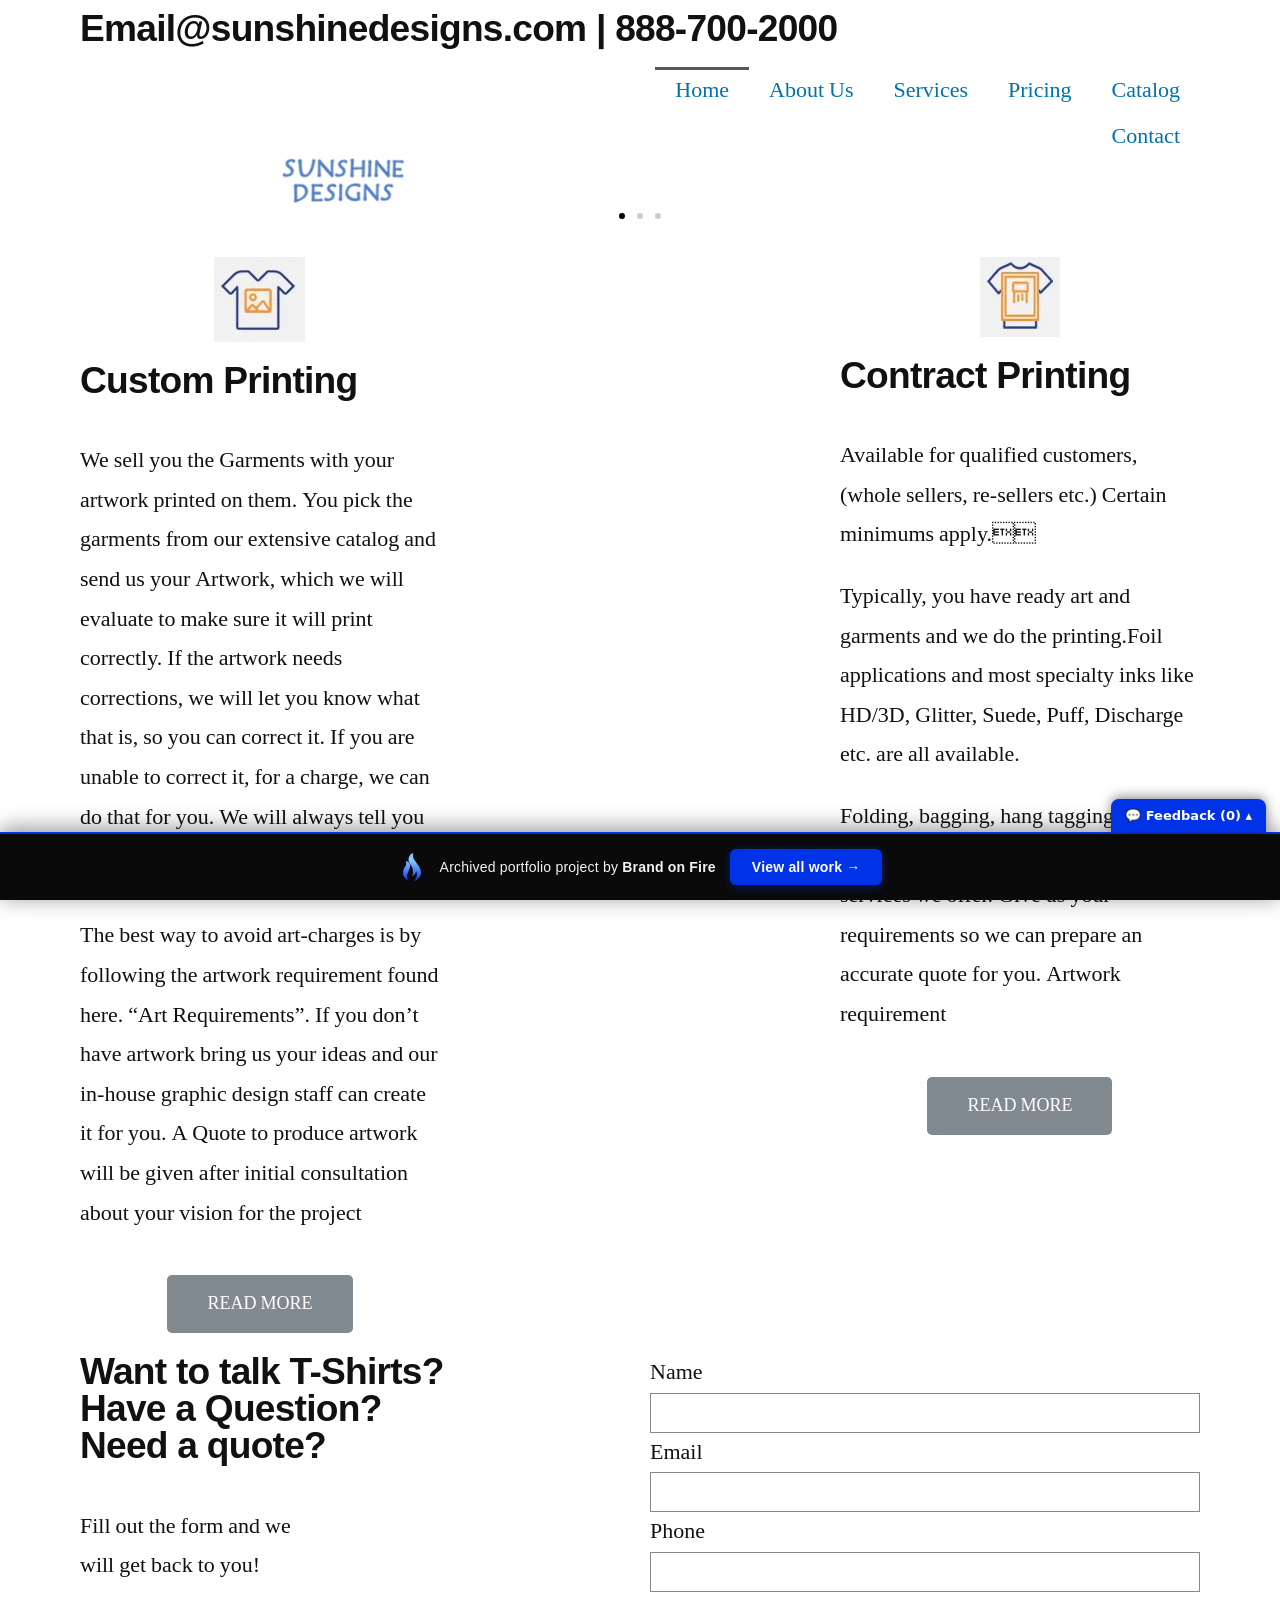
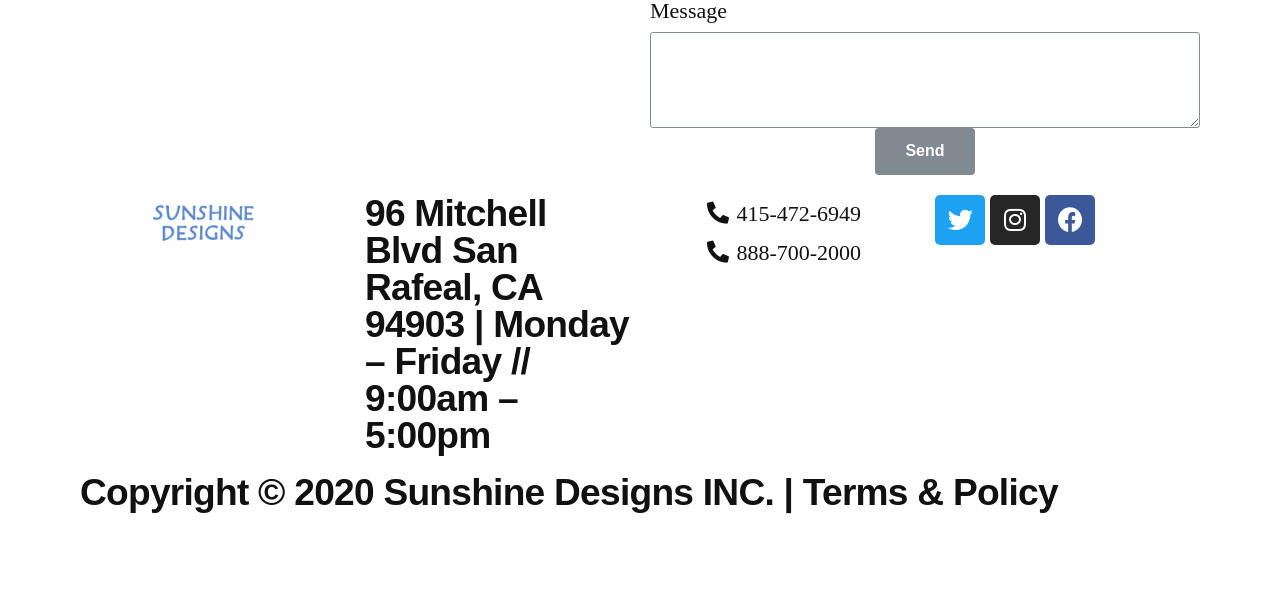
==== index.html @ 473ddc08 "Add feedback comment widget to portfolio bar" ====
<!doctype html><html lang="en-US" class=" no-applicationcache geolocation history postmessage websockets localstorage sessionstorage no-websqldatabase webworkers hashchange audio canvas canvastext video webgl cssgradients multiplebgs opacity rgba inlinesvg hsla supports svgclippaths smil no-touchevents fontface generatedcontent textshadow cssanimations backgroundsize borderimage borderradius boxshadow flexbox cssreflections csstransforms csstransforms3d csstransitions ua-headlesschrome ua-headlesschrome-149 ua-headlesschrome-149-0 ua-headlesschrome-149-0-7827 ua-headlesschrome-149-0-7827-55 ua-safari ua-safari-537 ua-safari-537-36 ua-desktop ua-desktop-macintosh ua-mac_os_x ua-mac_os_x-10 ua-mac_os_x-10-15 ua-mac_os_x-10-15-7 ua-webkit ua-webkit-537 ua-webkit-537-36 js" data-bofp="0"><head><meta name="robots" content="noindex, nofollow"><meta charset="UTF-8"><meta name="viewport" content="width=device-width, initial-scale=1.0, viewport-fit=cover"><title>Home - Sunshine Designs</title><meta name="robots" content="index, follow"><meta name="googlebot" content="index, follow, max-snippet:-1, max-image-preview:large, max-video-preview:-1"><meta name="bingbot" content="index, follow, max-snippet:-1, max-image-preview:large, max-video-preview:-1"><link rel="canonical" href="wp-content/uploads/elementor/css/post-26.css@ver=1593540192.html"><meta property="og:locale" content="en_US"><meta property="og:type" content="website"><meta property="og:title" content="Home - Sunshine Designs"><meta property="og:description" content="Custom &amp; Contract Apparel Screen PrintingCustom &amp; Contract Apparel Screen PrintingCustom &amp; Contract Apparel Screen Printing Custom Printing We sell you the Garments with your artwork printed on them. You pick the garments from our extensive catalog and send us your Artwork, which we will evaluate to make sure it will print correctly. If the […]"><meta property="og:url" content=""><meta property="og:site_name" content="Sunshine Designs"><meta property="article:modified_time" content="2020-04-07T15:59:01+00:00"><meta property="og:image" content="wp-content/uploads/service1.jpg"><meta name="twitter:card" content="summary_large_image"><link rel="alternate" type="application/rss+xml" title="Sunshine Designs » Feed" href="feed/"><link rel="alternate" type="application/rss+xml" title="Sunshine Designs » Comments Feed" href="comments/feed/"><link rel="https://api.w.org/" href="wp-json/"><link rel="EditURI" type="application/rsd+xml" title="RSD" href="xmlrpc.php?rsd"><link rel="wlwmanifest" type="application/wlwmanifest+xml" href="wp-includes/wlwmanifest.xml"><meta name="generator" content="WordPress 5.4.1"><link rel="shortlink" href="wp-content/uploads/elementor/css/post-26.css@ver=1593540192.html"><link rel="alternate" type="application/json+oembed" href="wp-json/oembed/1.0/embed?url=http%3A%2F%2Flocalhost%3A8662%2F"><link rel="alternate" type="text/xml+oembed" href="wp-json/oembed/1.0/embed?url=http%3A%2F%2Flocalhost%3A8662%2F&amp;format=xml"><link rel="icon" href="wp-content/uploads/cropped-org_fav-32x32.png" sizes="32x32"><link rel="icon" href="wp-content/uploads/cropped-org_fav-192x192.png" sizes="192x192"><link rel="apple-touch-icon" href="wp-content/uploads/cropped-org_fav-180x180.png"><meta name="msapplication-TileImage" content="wp-content/uploads/cropped-org_fav-270x270.png"><link rel="stylesheet" href="style.css"><style>[data-bofp="1"]{background-color:rgb(255, 255, 255)!important;color:rgb(17, 17, 17)!important}</style><meta name="robots" content="noindex, nofollow"></head><body class="home page-template page-template-elementor_header_footer page page-id-12 wp-custom-logo wp-embed-responsive singular image-filters-enabled fusion-image-hovers fusion-pagination-sizing fusion-button_size-large fusion-button_type-flat fusion-button_span-no avada-image-rollover-circle-yes avada-image-rollover-yes avada-image-rollover-direction-left elementor-default elementor-template-full-width elementor-kit-18 elementor-page elementor-page-12 do-animate" style="--viewportWidth: 1366;" data-elementor-device-mode="desktop" data-bofp="1"><div data-elementor-type="header" data-elementor-id="24" class="elementor elementor-24 elementor-location-header" data-elementor-settings="[]"><div class="elementor-inner"><div class="elementor-section-wrap"><section class="elementor-element elementor-element-59f573e elementor-section-height-min-height elementor-section-boxed elementor-section-height-default elementor-section-items-middle elementor-section elementor-top-section" data-id="59f573e" data-element_type="section" data-settings="{&quot;background_background&quot;:&quot;classic&quot;}"><div class="elementor-container elementor-column-gap-default"><div class="elementor-row"><div class="elementor-element elementor-element-4b455c7 elementor-column elementor-col-100 elementor-top-column" data-id="4b455c7" data-element_type="column"><div class="elementor-column-wrap  elementor-element-populated"><div class="elementor-widget-wrap"><div class="elementor-element elementor-element-fbdd70d elementor-widget elementor-widget-heading" data-id="fbdd70d" data-element_type="widget" data-widget_type="heading.default"><div class="elementor-widget-container"><h3 class="elementor-heading-title elementor-size-default fusion-responsive-typography-calculated" data-fontsize="37.125" style="--fontSize: 37.125; line-height: 1;" data-lineheight="37.125px">Email@sunshinedesigns.com   |   888-700-2000</h3>		</div></div></div></div></div></div></div></section><section class="elementor-element elementor-element-c00db27 elementor-section-height-min-height elementor-section-content-middle elementor-section-boxed elementor-section-height-default elementor-section-items-middle elementor-section elementor-top-section" data-id="c00db27" data-element_type="section" data-settings="{&quot;background_background&quot;:&quot;classic&quot;}"><div class="elementor-container elementor-column-gap-default"><div class="elementor-row"><div class="elementor-element elementor-element-21ce028 elementor-column elementor-col-50 elementor-top-column" data-id="21ce028" data-element_type="column"><div class="elementor-column-wrap  elementor-element-populated"><div class="elementor-widget-wrap"><div class="elementor-element elementor-element-56032a8 elementor-widget elementor-widget-theme-site-logo elementor-widget-image" data-id="56032a8" data-element_type="widget" data-widget_type="theme-site-logo.default"><div class="elementor-widget-container"><div class="elementor-image"><a href="wp-content/uploads/elementor/css/post-26.css@ver=1593540192.html"><img src="_a/09f74f1950f1.webp" title="cropped-SD_logo2-1.png" alt="cropped-SD_logo2-1.png" decoding="sync">								</a></div></div></div></div></div></div><div class="elementor-element elementor-element-87b88a0 elementor-column elementor-col-50 elementor-top-column" data-id="87b88a0" data-element_type="column"><div class="elementor-column-wrap  elementor-element-populated"><div class="elementor-widget-wrap"><div class="elementor-element elementor-element-8e13458 elementor-nav-menu__align-right elementor-nav-menu--indicator-chevron elementor-absolute elementor-nav-menu__text-align-center elementor-nav-menu--dropdown-tablet elementor-nav-menu--toggle elementor-nav-menu--burger elementor-widget elementor-widget-nav-menu" data-id="8e13458" data-element_type="widget" data-settings="{&quot;_position&quot;:&quot;absolute&quot;,&quot;layout&quot;:&quot;horizontal&quot;,&quot;toggle&quot;:&quot;burger&quot;}" data-widget_type="nav-menu.default"><div class="elementor-widget-container"><nav role="navigation" class="elementor-nav-menu--main elementor-nav-menu__container elementor-nav-menu--layout-horizontal e--pointer-overline e--animation-drop-in"><ul id="menu-1-8e13458" class="elementor-nav-menu" data-smartmenus-id="17823403823373865"><li class="menu-item menu-item-type-post_type menu-item-object-page menu-item-home current-menu-item page_item page-item-12 current_page_item menu-item-14"><a href="wp-content/uploads/elementor/css/post-26.css@ver=1593540192.html" aria-current="page" class="elementor-item elementor-item-active">Home</a></li><li class="menu-item menu-item-type-post_type menu-item-object-page menu-item-81"><a href="about/index.html" class="elementor-item">About Us</a></li><li class="menu-item menu-item-type-post_type menu-item-object-page menu-item-32"><a href="services/index.html" class="elementor-item">Services</a></li><li class="menu-item menu-item-type-post_type menu-item-object-page menu-item-31"><a href="pricing/index.html" class="elementor-item">Pricing</a></li><li class="menu-item menu-item-type-post_type menu-item-object-page menu-item-30"><a href="catalog/index.html" class="elementor-item">Catalog</a></li><li class="menu-item menu-item-type-post_type menu-item-object-page menu-item-29"><a href="contact/index.html" class="elementor-item">Contact</a></li></ul></nav><div class="elementor-menu-toggle" role="button" tabindex="0" aria-label="Menu Toggle" aria-expanded="false"><i class="eicon-menu-bar" aria-hidden="true"></i><span class="elementor-screen-only">Menu</span></div><nav class="elementor-nav-menu--dropdown elementor-nav-menu__container" role="navigation" aria-hidden="true"><ul id="menu-2-8e13458" class="elementor-nav-menu" data-smartmenus-id="17823403823389653"><li class="menu-item menu-item-type-post_type menu-item-object-page menu-item-home current-menu-item page_item page-item-12 current_page_item menu-item-14"><a href="wp-content/uploads/elementor/css/post-26.css@ver=1593540192.html" aria-current="page" class="elementor-item elementor-item-active">Home</a></li><li class="menu-item menu-item-type-post_type menu-item-object-page menu-item-81"><a href="about/index.html" class="elementor-item">About Us</a></li><li class="menu-item menu-item-type-post_type menu-item-object-page menu-item-32"><a href="services/index.html" class="elementor-item">Services</a></li><li class="menu-item menu-item-type-post_type menu-item-object-page menu-item-31"><a href="pricing/index.html" class="elementor-item">Pricing</a></li><li class="menu-item menu-item-type-post_type menu-item-object-page menu-item-30"><a href="catalog/index.html" class="elementor-item">Catalog</a></li><li class="menu-item menu-item-type-post_type menu-item-object-page menu-item-29"><a href="contact/index.html" class="elementor-item">Contact</a></li></ul></nav></div></div></div></div></div></div></div></section></div></div></div><div data-elementor-type="wp-page" data-elementor-id="12" class="elementor elementor-12" data-elementor-settings="[]"><div class="elementor-inner"><div class="elementor-section-wrap"><section class="elementor-element elementor-element-c19a694 elementor-section-full_width elementor-section-height-default elementor-section-height-default elementor-section elementor-top-section" data-id="c19a694" data-element_type="section"><div class="elementor-container elementor-column-gap-default"><div class="elementor-row"><div class="elementor-element elementor-element-676f694 elementor-column elementor-col-100 elementor-top-column" data-id="676f694" data-element_type="column"><div class="elementor-column-wrap  elementor-element-populated"><div class="elementor-widget-wrap"><div class="elementor-element elementor-element-26dded0 elementor--h-position-center elementor--v-position-middle elementor-pagination-position-inside elementor-widget elementor-widget-slides" data-id="26dded0" data-element_type="widget" data-settings="{&quot;navigation&quot;:&quot;dots&quot;,&quot;autoplay&quot;:&quot;yes&quot;,&quot;pause_on_hover&quot;:&quot;yes&quot;,&quot;pause_on_interaction&quot;:&quot;yes&quot;,&quot;autoplay_speed&quot;:5000,&quot;infinite&quot;:&quot;yes&quot;,&quot;transition&quot;:&quot;slide&quot;,&quot;transition_speed&quot;:500}" data-widget_type="slides.default"><div class="elementor-widget-container"><div class="elementor-swiper"><div class="elementor-slides-wrapper elementor-main-swiper swiper-container swiper-container-initialized swiper-container-horizontal" dir="ltr" data-animation="fadeInUp" style="cursor: grab;"><div class="swiper-wrapper elementor-slides" style="transition-duration: 0ms; transform: translate3d(-4038px, 0px, 0px);"><div class="elementor-repeater-item-b5f9ce2 swiper-slide swiper-slide-duplicate swiper-slide-duplicate-active" data-swiper-slide-index="0" style="width: 1346px;"><div class="swiper-slide-bg"></div><div class="swiper-slide-inner"><div class="swiper-slide-contents"><div class="elementor-slide-heading">Custom &amp; Contract </div><div class="elementor-slide-description">Apparel Screen Printing</div></div></div></div><div class="elementor-repeater-item-d858ef0 swiper-slide swiper-slide-duplicate swiper-slide-duplicate-next" data-swiper-slide-index="1" style="width: 1346px;"><div class="swiper-slide-bg"></div><div class="elementor-background-overlay"></div><div class="swiper-slide-inner"><div class="swiper-slide-contents"><div class="elementor-slide-heading">Custom &amp; Contract </div><div class="elementor-slide-description">Apparel Screen Printing</div></div></div></div><div class="elementor-repeater-item-7fb20a7 swiper-slide swiper-slide-duplicate swiper-slide-prev" data-swiper-slide-index="2" style="width: 1346px;"><div class="swiper-slide-bg"></div><div class="elementor-background-overlay"></div><div class="swiper-slide-inner"><div class="swiper-slide-contents"><div class="elementor-slide-heading">Custom &amp; Contract </div><div class="elementor-slide-description">Apparel Screen Printing</div></div></div></div><div class="elementor-repeater-item-b5f9ce2 swiper-slide swiper-slide-active" data-swiper-slide-index="0" style="width: 1346px;"><div class="swiper-slide-bg elementor-ken-burns--active"></div><div class="swiper-slide-inner"><div class="swiper-slide-contents"><div class="elementor-slide-heading">Custom &amp; Contract </div><div class="elementor-slide-description">Apparel Screen Printing</div></div></div></div><div class="elementor-repeater-item-d858ef0 swiper-slide swiper-slide-next" data-swiper-slide-index="1" style="width: 1346px;"><div class="swiper-slide-bg"></div><div class="elementor-background-overlay"></div><div class="swiper-slide-inner"><div class="swiper-slide-contents"><div class="elementor-slide-heading">Custom &amp; Contract </div><div class="elementor-slide-description">Apparel Screen Printing</div></div></div></div><div class="elementor-repeater-item-7fb20a7 swiper-slide swiper-slide-duplicate-prev" data-swiper-slide-index="2" style="width: 1346px;"><div class="swiper-slide-bg"></div><div class="elementor-background-overlay"></div><div class="swiper-slide-inner"><div class="swiper-slide-contents"><div class="elementor-slide-heading">Custom &amp; Contract </div><div class="elementor-slide-description">Apparel Screen Printing</div></div></div></div>				<div class="elementor-repeater-item-b5f9ce2 swiper-slide swiper-slide-duplicate swiper-slide-duplicate-active" data-swiper-slide-index="0" style="width: 1346px;"><div class="swiper-slide-bg"></div><div class="swiper-slide-inner"><div class="swiper-slide-contents"><div class="elementor-slide-heading">Custom &amp; Contract </div><div class="elementor-slide-description">Apparel Screen Printing</div></div></div></div><div class="elementor-repeater-item-d858ef0 swiper-slide swiper-slide-duplicate swiper-slide-duplicate-next" data-swiper-slide-index="1" style="width: 1346px;"><div class="swiper-slide-bg"></div><div class="elementor-background-overlay"></div><div class="swiper-slide-inner"><div class="swiper-slide-contents"><div class="elementor-slide-heading">Custom &amp; Contract </div><div class="elementor-slide-description">Apparel Screen Printing</div></div></div></div><div class="elementor-repeater-item-7fb20a7 swiper-slide swiper-slide-duplicate" data-swiper-slide-index="2" style="width: 1346px;"><div class="swiper-slide-bg"></div><div class="elementor-background-overlay"></div><div class="swiper-slide-inner"><div class="swiper-slide-contents"><div class="elementor-slide-heading">Custom &amp; Contract </div><div class="elementor-slide-description">Apparel Screen Printing</div></div></div></div></div><div class="swiper-pagination swiper-pagination-clickable swiper-pagination-bullets"><span class="swiper-pagination-bullet swiper-pagination-bullet-active" tabindex="0" role="button" aria-label="Go to slide 1"></span><span class="swiper-pagination-bullet" tabindex="0" role="button" aria-label="Go to slide 2"></span><span class="swiper-pagination-bullet" tabindex="0" role="button" aria-label="Go to slide 3"></span></div><span class="swiper-notification" aria-live="assertive" aria-atomic="true"></span></div></div></div></div></div></div></div></div></div></section><section class="elementor-element elementor-element-c041ae3 elementor-section-boxed elementor-section-height-default elementor-section-height-default elementor-section elementor-top-section" data-id="c041ae3" data-element_type="section" data-settings="{&quot;background_background&quot;:&quot;classic&quot;}"><div class="elementor-container elementor-column-gap-default"><div class="elementor-row"><div class="elementor-element elementor-element-22b39a2 elementor-column elementor-col-33 elementor-top-column animated fadeInLeft" data-id="22b39a2" data-element_type="column" data-settings="{&quot;animation&quot;:&quot;fadeInLeft&quot;}"><div class="elementor-column-wrap  elementor-element-populated"><div class="elementor-widget-wrap"><div class="elementor-element elementor-element-fafcb4a elementor-widget elementor-widget-image" data-id="fafcb4a" data-element_type="widget" data-widget_type="image.default"><div class="elementor-widget-container"><div class="elementor-image"><img width="91" height="85" src="_a/02fb070bd334.webp" class="attachment-large size-large" alt="" decoding="sync">											</div></div></div><div class="elementor-element elementor-element-b059709 elementor-widget elementor-widget-heading" data-id="b059709" data-element_type="widget" data-widget_type="heading.default"><div class="elementor-widget-container"><h3 class="elementor-heading-title elementor-size-default fusion-responsive-typography-calculated" data-fontsize="37.125" style="--fontSize: 37.125; line-height: 1;" data-lineheight="37.125px">Custom Printing</h3>		</div></div><div class="elementor-element elementor-element-924adda elementor-widget elementor-widget-text-editor" data-id="924adda" data-element_type="widget" data-widget_type="text-editor.default"><div class="elementor-widget-container"><div class="elementor-text-editor elementor-clearfix"><p>We sell you the Garments with your artwork printed on them. You pick the garments from our extensive catalog and send us your Artwork, which we will evaluate to make sure it will print correctly. If the artwork needs corrections, we will let you know what that is, so you can correct it. If you are unable to correct it, for a charge, we can do that for you. We will always tell you beforehand what that cost would be. <br><br>The best way to avoid art-charges is by following the artwork requirement found here. “Art Requirements”. If you don’t have artwork bring us your ideas and our in-house graphic design staff can create it for you. A Quote to produce artwork will be given after initial consultation about your vision for the project</p></div></div></div><div class="elementor-element elementor-element-92b6eb9 elementor-align-center elementor-widget elementor-widget-button" data-id="92b6eb9" data-element_type="widget" data-widget_type="button.default"><div class="elementor-widget-container"><div class="elementor-button-wrapper"><a href="https://dev.sunshinedesigns.com/services/" class="elementor-button-link elementor-button elementor-size-lg" role="button"><span class="elementor-button-content-wrapper"><span class="elementor-button-text">READ MORE</span></span></a></div></div></div></div></div></div><div class="elementor-element elementor-element-ea00de1 elementor-hidden-phone elementor-column elementor-col-33 elementor-top-column" data-id="ea00de1" data-element_type="column" data-settings="{&quot;background_background&quot;:&quot;classic&quot;}"><div class="elementor-column-wrap"><div class="elementor-widget-wrap"></div></div></div><div class="elementor-element elementor-element-c8e95b3 elementor-column elementor-col-33 elementor-top-column animated fadeInRight" data-id="c8e95b3" data-element_type="column" data-settings="{&quot;animation&quot;:&quot;fadeInRight&quot;}"><div class="elementor-column-wrap  elementor-element-populated"><div class="elementor-widget-wrap"><div class="elementor-element elementor-element-7b71671 elementor-widget elementor-widget-image" data-id="7b71671" data-element_type="widget" data-widget_type="image.default"><div class="elementor-widget-container"><div class="elementor-image"><img width="80" height="80" src="_a/6a00e30ea501.webp" class="attachment-large size-large" alt="" decoding="sync">											</div></div></div><div class="elementor-element elementor-element-d78dcec elementor-widget elementor-widget-heading" data-id="d78dcec" data-element_type="widget" data-widget_type="heading.default"><div class="elementor-widget-container"><h3 class="elementor-heading-title elementor-size-default fusion-responsive-typography-calculated" data-fontsize="37.125" style="--fontSize: 37.125; line-height: 1;" data-lineheight="37.125px">Contract Printing</h3>		</div></div><div class="elementor-element elementor-element-c3aebad elementor-widget elementor-widget-text-editor" data-id="c3aebad" data-element_type="widget" data-widget_type="text-editor.default"><div class="elementor-widget-container"><div class="elementor-text-editor elementor-clearfix"><p>Available for qualified customers, (whole sellers, re-sellers etc.) Certain minimums apply.</p><p>Typically, you have ready art and garments and we do the printing.Foil applications and most specialty inks like HD/3D, Glitter, Suede, Puff, Discharge etc. are all available.&nbsp;</p><p>Folding, bagging, hang tagging and size stickers and blind shipping are all services we offer. Give us your requirements so we can prepare an accurate quote for you. Artwork requirement</p></div></div></div><div class="elementor-element elementor-element-653a0ae elementor-align-center elementor-widget elementor-widget-button" data-id="653a0ae" data-element_type="widget" data-widget_type="button.default"><div class="elementor-widget-container"><div class="elementor-button-wrapper"><a href="https://dev.sunshinedesigns.com/services/" class="elementor-button-link elementor-button elementor-size-lg" role="button"><span class="elementor-button-content-wrapper"><span class="elementor-button-text">READ MORE</span></span></a></div></div></div></div></div></div></div></div></section><section class="elementor-element elementor-element-0e0bd10 elementor-section-height-min-height elementor-section-boxed elementor-section-height-default elementor-section-items-middle elementor-section elementor-top-section" data-id="0e0bd10" data-element_type="section" data-settings="{&quot;background_background&quot;:&quot;classic&quot;}"><div class="elementor-container elementor-column-gap-default"><div class="elementor-row"><div class="elementor-element elementor-element-eb7624e elementor-column elementor-col-50 elementor-top-column animated fadeInLeft" data-id="eb7624e" data-element_type="column" data-settings="{&quot;animation&quot;:&quot;fadeInLeft&quot;}"><div class="elementor-column-wrap  elementor-element-populated"><div class="elementor-widget-wrap"><div class="elementor-element elementor-element-0d58641 elementor-widget elementor-widget-heading" data-id="0d58641" data-element_type="widget" data-widget_type="heading.default"><div class="elementor-widget-container"><h3 class="elementor-heading-title elementor-size-default fusion-responsive-typography-calculated" data-fontsize="37.125" style="--fontSize: 37.125; line-height: 1;" data-lineheight="37.125px">Want to talk T-Shirts? <br>
Have a Question? <br>
Need a quote?</h3>		</div></div><div class="elementor-element elementor-element-13eddb6 elementor-widget elementor-widget-text-editor" data-id="13eddb6" data-element_type="widget" data-widget_type="text-editor.default"><div class="elementor-widget-container"><div class="elementor-text-editor elementor-clearfix"><p>Fill out the form and we <br>will get back to you!</p></div></div></div></div></div></div><div class="elementor-element elementor-element-df34b07 elementor-column elementor-col-50 elementor-top-column animated fadeInRight" data-id="df34b07" data-element_type="column" data-settings="{&quot;animation&quot;:&quot;fadeInRight&quot;}"><div class="elementor-column-wrap  elementor-element-populated"><div class="elementor-widget-wrap"><div class="elementor-element elementor-element-0f9b2e1 elementor-button-align-center elementor-widget elementor-widget-form" data-id="0f9b2e1" data-element_type="widget" data-widget_type="form.default"><div class="elementor-widget-container"><form class="elementor-form" method="post" name="New Form"><input type="hidden" name="post_id" value="12"><input type="hidden" name="form_id" value="0f9b2e1"><input type="hidden" name="queried_id" value="12"><div class="elementor-form-fields-wrapper elementor-labels-above"><div class="elementor-field-type-text elementor-field-group elementor-column elementor-field-group-name elementor-col-100"><label for="form-field-name" class="elementor-field-label">Name</label><input size="1" type="text" name="form_fields[name]" id="form-field-name" class="elementor-field elementor-size-sm  elementor-field-textual">				</div><div class="elementor-field-type-email elementor-field-group elementor-column elementor-field-group-email elementor-col-100 elementor-field-required"><label for="form-field-email" class="elementor-field-label">Email</label><input size="1" type="email" name="form_fields[email]" id="form-field-email" class="elementor-field elementor-size-sm  elementor-field-textual" required="required" aria-required="true">				</div><div class="elementor-field-type-text elementor-field-group elementor-column elementor-field-group-field_e4ae454 elementor-col-100"><label for="form-field-field_e4ae454" class="elementor-field-label">Phone</label><input size="1" type="text" name="form_fields[field_e4ae454]" id="form-field-field_e4ae454" class="elementor-field elementor-size-sm  elementor-field-textual">				</div><div class="elementor-field-type-textarea elementor-field-group elementor-column elementor-field-group-message elementor-col-100"><label for="form-field-message" class="elementor-field-label">Message</label><textarea class="elementor-field-textual elementor-field  elementor-size-sm" name="form_fields[message]" id="form-field-message" rows="4"></textarea>				</div><div class="elementor-field-group elementor-column elementor-field-type-submit elementor-col-100"><button type="submit" class="elementor-button elementor-size-md"><span><span class=" elementor-button-icon"></span><span class="elementor-button-text">Send</span></span></button></div></div></form></div></div></div></div></div></div></div></section></div></div></div><div data-elementor-type="footer" data-elementor-id="36" class="elementor elementor-36 elementor-location-footer" data-elementor-settings="[]"><div class="elementor-inner"><div class="elementor-section-wrap"><section class="elementor-element elementor-element-daa2dcc elementor-section-height-min-height elementor-section-boxed elementor-section-height-default elementor-section-items-middle elementor-section elementor-top-section" data-id="daa2dcc" data-element_type="section" data-settings="{&quot;background_background&quot;:&quot;classic&quot;}"><div class="elementor-container elementor-column-gap-default"><div class="elementor-row"><div class="elementor-element elementor-element-ca3bfe2 elementor-column elementor-col-25 elementor-top-column" data-id="ca3bfe2" data-element_type="column"><div class="elementor-column-wrap  elementor-element-populated"><div class="elementor-widget-wrap"><div class="elementor-element elementor-element-12f909b elementor-widget elementor-widget-image" data-id="12f909b" data-element_type="widget" data-widget_type="image.default"><div class="elementor-widget-container"><div class="elementor-image"><img src="_a/b03e1d89f3d5.webp" title="SD_logo_footer" alt="SD_logo_footer" decoding="sync">											</div></div></div></div></div></div><div class="elementor-element elementor-element-5f35d49 elementor-column elementor-col-25 elementor-top-column" data-id="5f35d49" data-element_type="column"><div class="elementor-column-wrap  elementor-element-populated"><div class="elementor-widget-wrap"><div class="elementor-element elementor-element-3cebe86 elementor-widget elementor-widget-heading" data-id="3cebe86" data-element_type="widget" data-widget_type="heading.default"><div class="elementor-widget-container"><h3 class="elementor-heading-title elementor-size-default fusion-responsive-typography-calculated" data-fontsize="37.125" style="--fontSize: 37.125; line-height: 1;" data-lineheight="37.125px">96 Mitchell Blvd San Rafeal, CA 94903   |  Monday – Friday  //  9:00am – 5:00pm</h3>		</div></div></div></div></div><div class="elementor-element elementor-element-c64d8dd elementor-column elementor-col-25 elementor-top-column" data-id="c64d8dd" data-element_type="column"><div class="elementor-column-wrap  elementor-element-populated"><div class="elementor-widget-wrap"><div class="elementor-element elementor-element-3a5af37 elementor-icon-list--layout-inline elementor-align-center elementor-widget elementor-widget-icon-list" data-id="3a5af37" data-element_type="widget" data-widget_type="icon-list.default"><div class="elementor-widget-container"><ul class="elementor-icon-list-items elementor-inline-items"><li class="elementor-icon-list-item"><span class="elementor-icon-list-icon"><i aria-hidden="true" class="fas fa-phone-alt"></i>						</span><span class="elementor-icon-list-text">415-472-6949</span></li><li class="elementor-icon-list-item"><span class="elementor-icon-list-icon"><i aria-hidden="true" class="fas fa-phone-alt"></i>						</span><span class="elementor-icon-list-text">888-700-2000</span></li></ul></div></div></div></div></div><div class="elementor-element elementor-element-03d8955 elementor-column elementor-col-25 elementor-top-column" data-id="03d8955" data-element_type="column"><div class="elementor-column-wrap  elementor-element-populated"><div class="elementor-widget-wrap"><div class="elementor-element elementor-element-e9ce027 elementor-shape-rounded elementor-widget elementor-widget-social-icons" data-id="e9ce027" data-element_type="widget" data-widget_type="social-icons.default"><div class="elementor-widget-container"><div class="elementor-social-icons-wrapper"><a class="elementor-icon elementor-social-icon elementor-social-icon-twitter elementor-repeater-item-9a53722" target="_blank"><span class="elementor-screen-only">Twitter</span><i class="fab fa-twitter"></i>				</a><a class="elementor-icon elementor-social-icon elementor-social-icon-instagram elementor-repeater-item-85e06f2" target="_blank"><span class="elementor-screen-only">Instagram</span><i class="fab fa-instagram"></i>				</a><a class="elementor-icon elementor-social-icon elementor-social-icon-facebook elementor-repeater-item-63b6413" target="_blank"><span class="elementor-screen-only">Facebook</span><i class="fab fa-facebook"></i>				</a></div></div></div></div></div></div></div></div></section><section class="elementor-element elementor-element-2b9f34e elementor-section-height-min-height elementor-section-boxed elementor-section-height-default elementor-section-items-middle elementor-section elementor-top-section" data-id="2b9f34e" data-element_type="section" data-settings="{&quot;background_background&quot;:&quot;classic&quot;}"><div class="elementor-container elementor-column-gap-default"><div class="elementor-row"><div class="elementor-element elementor-element-8be36ef elementor-column elementor-col-100 elementor-top-column" data-id="8be36ef" data-element_type="column"><div class="elementor-column-wrap  elementor-element-populated"><div class="elementor-widget-wrap"><div class="elementor-element elementor-element-31b30e0 elementor-widget elementor-widget-heading" data-id="31b30e0" data-element_type="widget" data-widget_type="heading.default"><div class="elementor-widget-container"><h3 class="elementor-heading-title elementor-size-default fusion-responsive-typography-calculated" data-fontsize="37.125" style="--fontSize: 37.125; line-height: 1;" data-lineheight="37.125px">Copyright © 2020 Sunshine Designs INC.   |   Terms &amp; Policy</h3>		</div></div></div></div></div></div></div></section></div></div></div><span id="elementor-device-mode" class="elementor-screen-only"></span><!-- bof-portfolio-bar --><a href="https://brandonfire.com/portfolio/" id="bof-portfolio-bar" rel="noopener" style="position:fixed;left:0;right:0;bottom:0;z-index:2147483647;display:flex;align-items:center;justify-content:center;gap:14px;flex-wrap:wrap;background:#0a0a0a;color:#ffffff !important;font-family:Inter,-apple-system,BlinkMacSystemFont,'Segoe UI',Roboto,Helvetica,Arial,sans-serif;font-size:14px;font-weight:500;line-height:1;letter-spacing:.2px;padding:15px 18px;text-decoration:none !important;box-shadow:0 -3px 22px rgba(0,0,0,.45);border-top:2px solid #0033e7;box-sizing:border-box;"><img src="[data-uri]" alt="" width="28" height="28" style="display:block;flex:0 0 auto;width:28px;height:28px;"><span style="opacity:.95;color:#fff;">Archived portfolio project by <strong style="font-weight:700;color:#fff;">Brand&nbsp;on&nbsp;Fire</strong></span><span style="background:#0033e7;color:#fff;padding:11px 22px;border-radius:6px;font-weight:700;font-size:14px;white-space:nowrap;box-shadow:0 2px 10px rgba(0,51,231,.4);">View&nbsp;all&nbsp;work&nbsp;&rarr;</span></a><script>(function(){function p(){var b=document.getElementById("bof-portfolio-bar");if(b&&document.body)document.body.style.setProperty("padding-bottom",b.offsetHeight+"px","important");}if(document.readyState!=="loading")p();else document.addEventListener("DOMContentLoaded",p);window.addEventListener("resize",p);})();</script><script>/* Brand on Fire portfolio feedback collector. All portfolio sites share one origin
   (brand-on-fire.github.io) so localStorage is SHARED — comments pool in one place across every site.
   Rendered in a SHADOW DOM so the host site's CSS can't bleed in and its `pointer-events:none` form-
   disable rule can't kill the textarea. "Export all" copies everything to the clipboard. Zero backend. */
(function () {
  var K = 'bof_feedback', D = document;
  if (D.getElementById('bof-fb-host')) return;                 // already injected
  function L() { try { return JSON.parse(localStorage.getItem(K)) || []; } catch (e) { return []; } }
  function SV(a) { try { localStorage.setItem(K, JSON.stringify(a)); } catch (e) {} }
  function slug() { var p = location.pathname.split('/').filter(Boolean); return p[0] || '(root)'; }
  function barH() { var b = D.getElementById('bof-portfolio-bar'); return b ? b.offsetHeight : 0; }
  var open = localStorage.getItem('bof_fb_open') === '1';

  var host = D.createElement('div'); host.id = 'bof-fb-host';
  host.style.cssText = 'all:initial;position:fixed;left:0;right:0;bottom:0;z-index:2147483647;pointer-events:none';
  var R = host.attachShadow({ mode: 'open' });
  R.innerHTML =
    '<style>' +
    ':host{all:initial}' +
    'div,textarea,button,span{box-sizing:border-box;font-family:Inter,system-ui,-apple-system,"Segoe UI",Arial,sans-serif;margin:0}' +
    '.tog{position:fixed;right:14px;background:#0033e7;color:#fff;font-weight:600;font-size:13px;padding:9px 14px;border-radius:8px 8px 0 0;cursor:pointer;box-shadow:0 -2px 12px rgba(0,0,0,.45);pointer-events:auto;user-select:none}' +
    '.pan{position:fixed;left:0;right:0;background:#0a0a0a;border-top:2px solid #0033e7;height:150px;padding:10px 12px;display:none;pointer-events:auto}' +
    '.pan.open{display:block}' +
    'textarea{display:block;width:100%;height:88px;background:#16181d;color:#fff;border:1px solid #2a2d35;border-radius:6px;padding:8px;font-size:13px;line-height:1.45;resize:none;pointer-events:auto;-webkit-user-select:text;user-select:text;outline:none}' +
    'textarea:focus{border-color:#0033e7}' +
    '.row{display:flex;gap:8px;align-items:center;margin-top:8px}' +
    'button{border:0;border-radius:6px;padding:8px 14px;font-weight:600;font-size:13px;cursor:pointer;pointer-events:auto}' +
    '.save{background:#0033e7;color:#fff}.exp{background:#16181d;color:#8bccff;border:1px solid #2a2d35}.clr{background:transparent;color:#888}' +
    '.st{color:#9aa3b2;font-size:12px;margin-left:auto}' +
    '</style>' +
    '<div class="tog" id="tog"></div>' +
    '<div class="pan" id="pan"><textarea id="ta" placeholder="Your feedback for this page…"></textarea>' +
    '<div class="row"><button class="save" id="save">Save comment</button><button class="exp" id="exp">Export all</button><button class="clr" id="clr">Clear</button><span class="st" id="st"></span></div></div>';
  D.body.appendChild(host);

  var tog = R.getElementById('tog'), pan = R.getElementById('pan'), ta = R.getElementById('ta'), st = R.getElementById('st');
  ta.value = localStorage.getItem('bof_fb_draft') || '';
  ta.addEventListener('input', function () { localStorage.setItem('bof_fb_draft', ta.value); });
  function refresh() {
    var h = barH(), n = L().length;
    pan.style.bottom = h + 'px'; pan.classList.toggle('open', open);
    tog.style.bottom = (open ? 150 + h : h) + 'px';
    tog.textContent = '💬 Feedback (' + n + ') ' + (open ? '▾' : '▴');
    st.textContent = n + ' saved · ' + slug();
  }
  tog.addEventListener('click', function () { open = !open; localStorage.setItem('bof_fb_open', open ? '1' : '0'); refresh(); if (open) setTimeout(function () { ta.focus(); }, 0); });
  R.getElementById('save').addEventListener('click', function () {
    var t = ta.value.trim(); if (!t) return;
    var a = L(); a.push({ site: slug(), page: location.pathname, text: t, ts: new Date().toISOString() }); SV(a);
    ta.value = ''; localStorage.removeItem('bof_fb_draft'); refresh();
    var b = R.getElementById('save'); b.textContent = 'Saved ✓'; setTimeout(function () { b.textContent = 'Save comment'; }, 900);
  });
  R.getElementById('exp').addEventListener('click', function () {
    var a = L(); if (!a.length) { alert('No comments saved yet.'); return; }
    var txt = 'PORTFOLIO FEEDBACK (' + a.length + ' comments)\n\n' + a.map(function (c) { return '[' + c.site + c.page + ']\n' + c.text; }).join('\n\n');
    if (navigator.clipboard && navigator.clipboard.writeText) navigator.clipboard.writeText(txt).then(function () { alert('Copied ' + a.length + ' comments — paste to Claude.'); }, function () { window.prompt('Copy all (Cmd+C):', txt); });
    else window.prompt('Copy all (Cmd+C):', txt);
  });
  R.getElementById('clr').addEventListener('click', function () { if (confirm('Clear all ' + L().length + ' comments?')) { SV([]); refresh(); } });
  window.addEventListener('resize', refresh);
  if (D.readyState !== 'loading') refresh(); else D.addEventListener('DOMContentLoaded', refresh);
})();
</script><!-- /bof-portfolio-bar --></body></html>
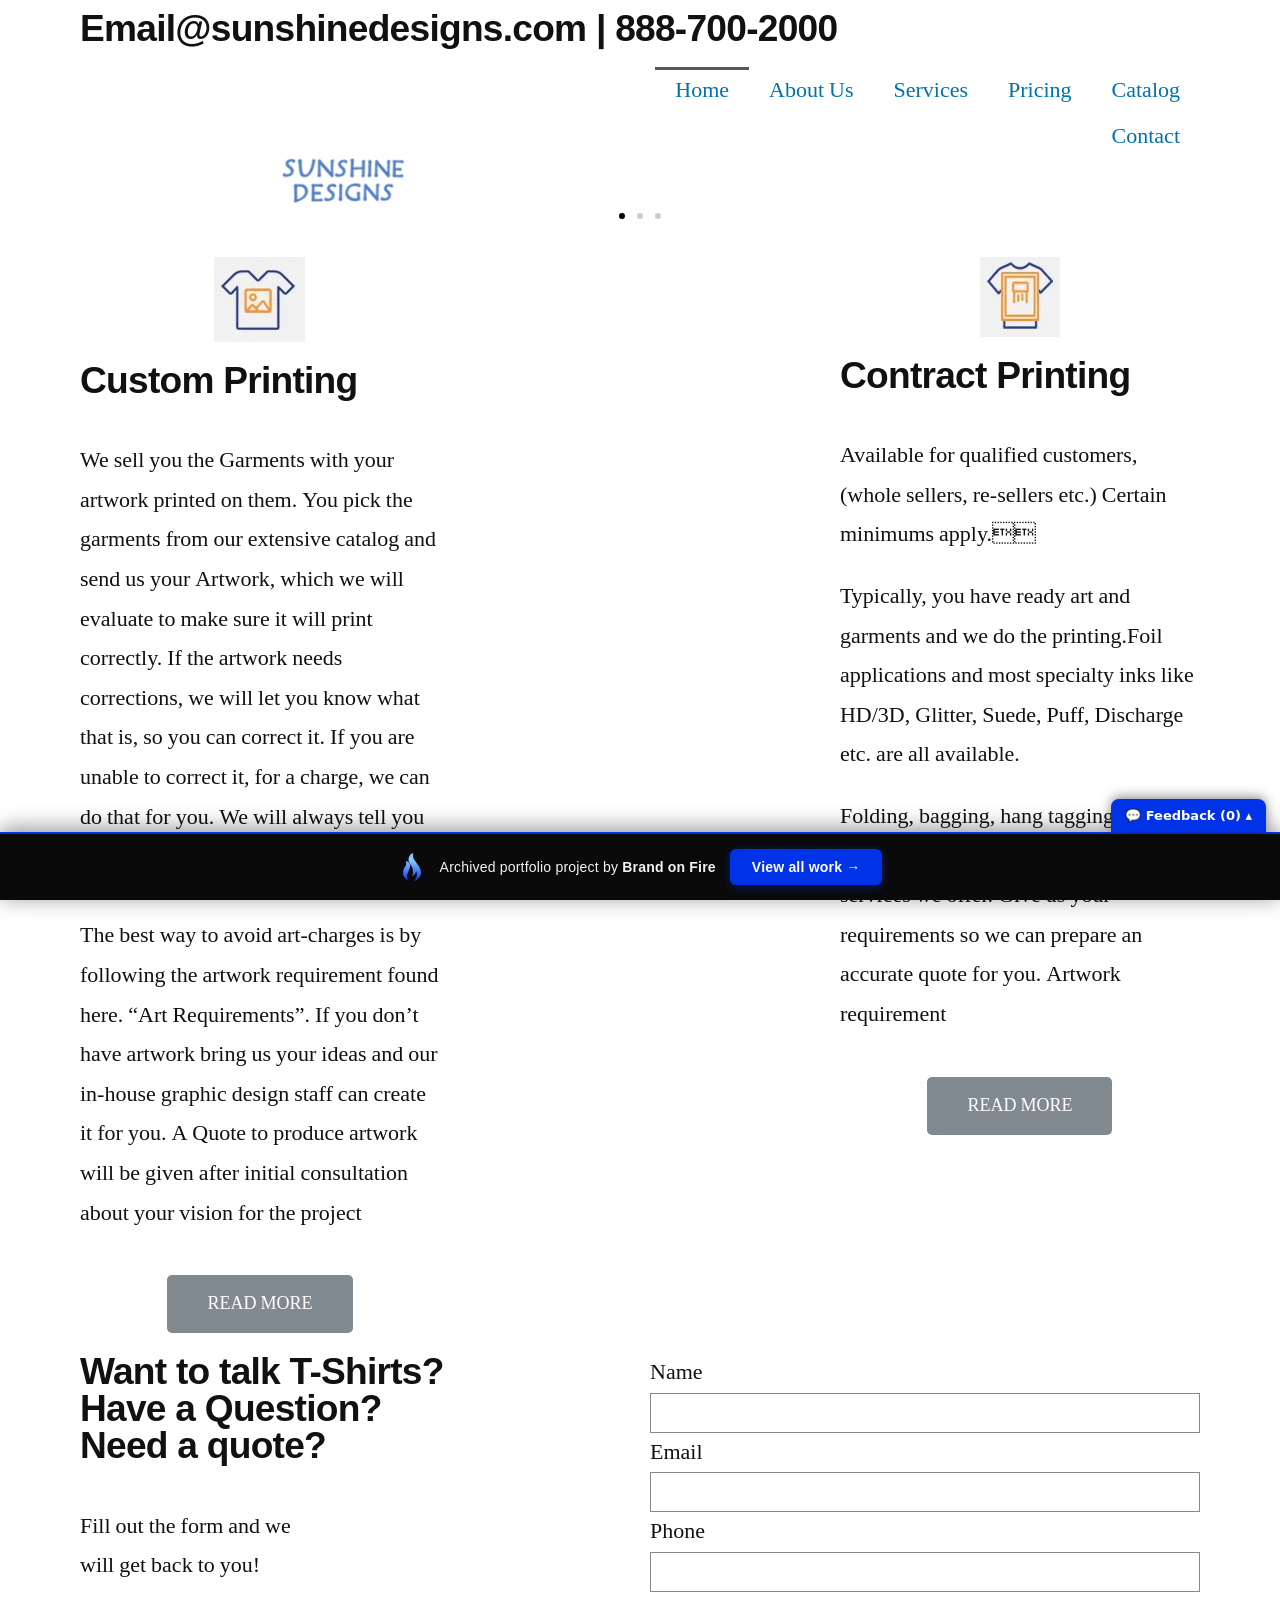
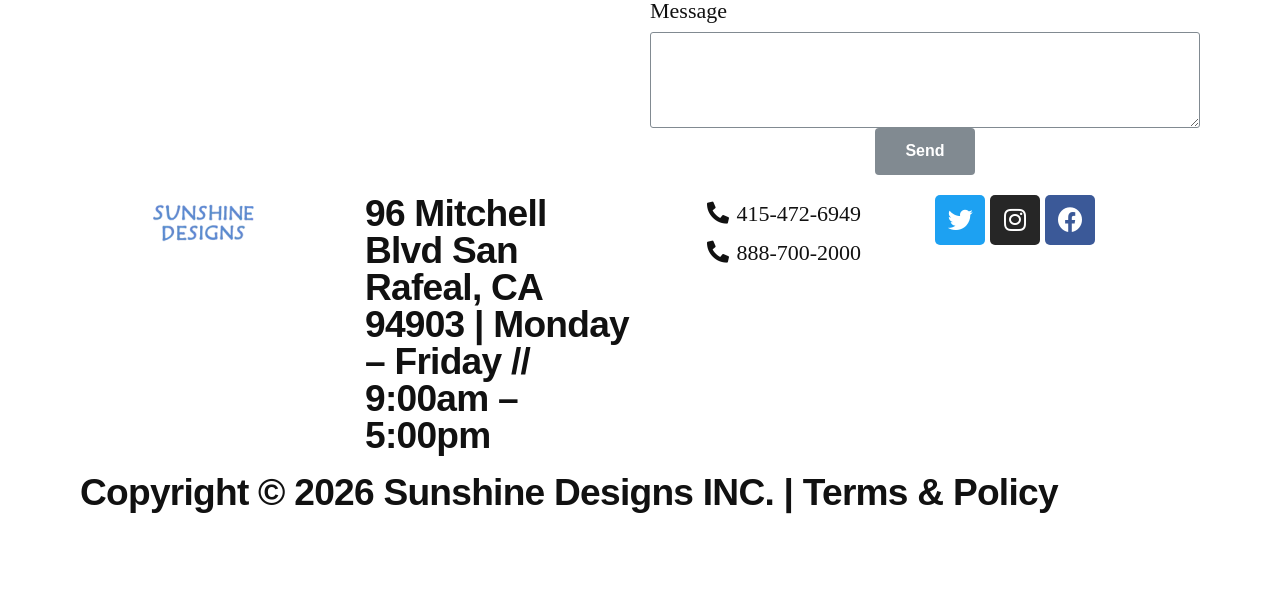
==== commit c6d1e360: "Copyright year -> 2026 (backup source year)" ====
--- a/index.html
+++ b/index.html
@@ -1,16 +1,18 @@
 <!doctype html><html lang="en-US" class=" no-applicationcache geolocation history postmessage websockets localstorage sessionstorage no-websqldatabase webworkers hashchange audio canvas canvastext video webgl cssgradients multiplebgs opacity rgba inlinesvg hsla supports svgclippaths smil no-touchevents fontface generatedcontent textshadow cssanimations backgroundsize borderimage borderradius boxshadow flexbox cssreflections csstransforms csstransforms3d csstransitions ua-headlesschrome ua-headlesschrome-149 ua-headlesschrome-149-0 ua-headlesschrome-149-0-7827 ua-headlesschrome-149-0-7827-55 ua-safari ua-safari-537 ua-safari-537-36 ua-desktop ua-desktop-macintosh ua-mac_os_x ua-mac_os_x-10 ua-mac_os_x-10-15 ua-mac_os_x-10-15-7 ua-webkit ua-webkit-537 ua-webkit-537-36 js" data-bofp="0"><head><meta name="robots" content="noindex, nofollow"><meta charset="UTF-8"><meta name="viewport" content="width=device-width, initial-scale=1.0, viewport-fit=cover"><title>Home - Sunshine Designs</title><meta name="robots" content="index, follow"><meta name="googlebot" content="index, follow, max-snippet:-1, max-image-preview:large, max-video-preview:-1"><meta name="bingbot" content="index, follow, max-snippet:-1, max-image-preview:large, max-video-preview:-1"><link rel="canonical" href="wp-content/uploads/elementor/css/post-26.css@ver=1593540192.html"><meta property="og:locale" content="en_US"><meta property="og:type" content="website"><meta property="og:title" content="Home - Sunshine Designs"><meta property="og:description" content="Custom &amp; Contract Apparel Screen PrintingCustom &amp; Contract Apparel Screen PrintingCustom &amp; Contract Apparel Screen Printing Custom Printing We sell you the Garments with your artwork printed on them. You pick the garments from our extensive catalog and send us your Artwork, which we will evaluate to make sure it will print correctly. If the […]"><meta property="og:url" content=""><meta property="og:site_name" content="Sunshine Designs"><meta property="article:modified_time" content="2020-04-07T15:59:01+00:00"><meta property="og:image" content="wp-content/uploads/service1.jpg"><meta name="twitter:card" content="summary_large_image"><link rel="alternate" type="application/rss+xml" title="Sunshine Designs » Feed" href="feed/"><link rel="alternate" type="application/rss+xml" title="Sunshine Designs » Comments Feed" href="comments/feed/"><link rel="https://api.w.org/" href="wp-json/"><link rel="EditURI" type="application/rsd+xml" title="RSD" href="xmlrpc.php?rsd"><link rel="wlwmanifest" type="application/wlwmanifest+xml" href="wp-includes/wlwmanifest.xml"><meta name="generator" content="WordPress 5.4.1"><link rel="shortlink" href="wp-content/uploads/elementor/css/post-26.css@ver=1593540192.html"><link rel="alternate" type="application/json+oembed" href="wp-json/oembed/1.0/embed?url=http%3A%2F%2Flocalhost%3A8662%2F"><link rel="alternate" type="text/xml+oembed" href="wp-json/oembed/1.0/embed?url=http%3A%2F%2Flocalhost%3A8662%2F&amp;format=xml"><link rel="icon" href="wp-content/uploads/cropped-org_fav-32x32.png" sizes="32x32"><link rel="icon" href="wp-content/uploads/cropped-org_fav-192x192.png" sizes="192x192"><link rel="apple-touch-icon" href="wp-content/uploads/cropped-org_fav-180x180.png"><meta name="msapplication-TileImage" content="wp-content/uploads/cropped-org_fav-270x270.png"><link rel="stylesheet" href="style.css"><style>[data-bofp="1"]{background-color:rgb(255, 255, 255)!important;color:rgb(17, 17, 17)!important}</style><meta name="robots" content="noindex, nofollow"></head><body class="home page-template page-template-elementor_header_footer page page-id-12 wp-custom-logo wp-embed-responsive singular image-filters-enabled fusion-image-hovers fusion-pagination-sizing fusion-button_size-large fusion-button_type-flat fusion-button_span-no avada-image-rollover-circle-yes avada-image-rollover-yes avada-image-rollover-direction-left elementor-default elementor-template-full-width elementor-kit-18 elementor-page elementor-page-12 do-animate" style="--viewportWidth: 1366;" data-elementor-device-mode="desktop" data-bofp="1"><div data-elementor-type="header" data-elementor-id="24" class="elementor elementor-24 elementor-location-header" data-elementor-settings="[]"><div class="elementor-inner"><div class="elementor-section-wrap"><section class="elementor-element elementor-element-59f573e elementor-section-height-min-height elementor-section-boxed elementor-section-height-default elementor-section-items-middle elementor-section elementor-top-section" data-id="59f573e" data-element_type="section" data-settings="{&quot;background_background&quot;:&quot;classic&quot;}"><div class="elementor-container elementor-column-gap-default"><div class="elementor-row"><div class="elementor-element elementor-element-4b455c7 elementor-column elementor-col-100 elementor-top-column" data-id="4b455c7" data-element_type="column"><div class="elementor-column-wrap  elementor-element-populated"><div class="elementor-widget-wrap"><div class="elementor-element elementor-element-fbdd70d elementor-widget elementor-widget-heading" data-id="fbdd70d" data-element_type="widget" data-widget_type="heading.default"><div class="elementor-widget-container"><h3 class="elementor-heading-title elementor-size-default fusion-responsive-typography-calculated" data-fontsize="37.125" style="--fontSize: 37.125; line-height: 1;" data-lineheight="37.125px">Email@sunshinedesigns.com   |   888-700-2000</h3>		</div></div></div></div></div></div></div></section><section class="elementor-element elementor-element-c00db27 elementor-section-height-min-height elementor-section-content-middle elementor-section-boxed elementor-section-height-default elementor-section-items-middle elementor-section elementor-top-section" data-id="c00db27" data-element_type="section" data-settings="{&quot;background_background&quot;:&quot;classic&quot;}"><div class="elementor-container elementor-column-gap-default"><div class="elementor-row"><div class="elementor-element elementor-element-21ce028 elementor-column elementor-col-50 elementor-top-column" data-id="21ce028" data-element_type="column"><div class="elementor-column-wrap  elementor-element-populated"><div class="elementor-widget-wrap"><div class="elementor-element elementor-element-56032a8 elementor-widget elementor-widget-theme-site-logo elementor-widget-image" data-id="56032a8" data-element_type="widget" data-widget_type="theme-site-logo.default"><div class="elementor-widget-container"><div class="elementor-image"><a href="wp-content/uploads/elementor/css/post-26.css@ver=1593540192.html"><img src="_a/09f74f1950f1.webp" title="cropped-SD_logo2-1.png" alt="cropped-SD_logo2-1.png" decoding="sync">								</a></div></div></div></div></div></div><div class="elementor-element elementor-element-87b88a0 elementor-column elementor-col-50 elementor-top-column" data-id="87b88a0" data-element_type="column"><div class="elementor-column-wrap  elementor-element-populated"><div class="elementor-widget-wrap"><div class="elementor-element elementor-element-8e13458 elementor-nav-menu__align-right elementor-nav-menu--indicator-chevron elementor-absolute elementor-nav-menu__text-align-center elementor-nav-menu--dropdown-tablet elementor-nav-menu--toggle elementor-nav-menu--burger elementor-widget elementor-widget-nav-menu" data-id="8e13458" data-element_type="widget" data-settings="{&quot;_position&quot;:&quot;absolute&quot;,&quot;layout&quot;:&quot;horizontal&quot;,&quot;toggle&quot;:&quot;burger&quot;}" data-widget_type="nav-menu.default"><div class="elementor-widget-container"><nav role="navigation" class="elementor-nav-menu--main elementor-nav-menu__container elementor-nav-menu--layout-horizontal e--pointer-overline e--animation-drop-in"><ul id="menu-1-8e13458" class="elementor-nav-menu" data-smartmenus-id="17823403823373865"><li class="menu-item menu-item-type-post_type menu-item-object-page menu-item-home current-menu-item page_item page-item-12 current_page_item menu-item-14"><a href="wp-content/uploads/elementor/css/post-26.css@ver=1593540192.html" aria-current="page" class="elementor-item elementor-item-active">Home</a></li><li class="menu-item menu-item-type-post_type menu-item-object-page menu-item-81"><a href="about/index.html" class="elementor-item">About Us</a></li><li class="menu-item menu-item-type-post_type menu-item-object-page menu-item-32"><a href="services/index.html" class="elementor-item">Services</a></li><li class="menu-item menu-item-type-post_type menu-item-object-page menu-item-31"><a href="pricing/index.html" class="elementor-item">Pricing</a></li><li class="menu-item menu-item-type-post_type menu-item-object-page menu-item-30"><a href="catalog/index.html" class="elementor-item">Catalog</a></li><li class="menu-item menu-item-type-post_type menu-item-object-page menu-item-29"><a href="contact/index.html" class="elementor-item">Contact</a></li></ul></nav><div class="elementor-menu-toggle" role="button" tabindex="0" aria-label="Menu Toggle" aria-expanded="false"><i class="eicon-menu-bar" aria-hidden="true"></i><span class="elementor-screen-only">Menu</span></div><nav class="elementor-nav-menu--dropdown elementor-nav-menu__container" role="navigation" aria-hidden="true"><ul id="menu-2-8e13458" class="elementor-nav-menu" data-smartmenus-id="17823403823389653"><li class="menu-item menu-item-type-post_type menu-item-object-page menu-item-home current-menu-item page_item page-item-12 current_page_item menu-item-14"><a href="wp-content/uploads/elementor/css/post-26.css@ver=1593540192.html" aria-current="page" class="elementor-item elementor-item-active">Home</a></li><li class="menu-item menu-item-type-post_type menu-item-object-page menu-item-81"><a href="about/index.html" class="elementor-item">About Us</a></li><li class="menu-item menu-item-type-post_type menu-item-object-page menu-item-32"><a href="services/index.html" class="elementor-item">Services</a></li><li class="menu-item menu-item-type-post_type menu-item-object-page menu-item-31"><a href="pricing/index.html" class="elementor-item">Pricing</a></li><li class="menu-item menu-item-type-post_type menu-item-object-page menu-item-30"><a href="catalog/index.html" class="elementor-item">Catalog</a></li><li class="menu-item menu-item-type-post_type menu-item-object-page menu-item-29"><a href="contact/index.html" class="elementor-item">Contact</a></li></ul></nav></div></div></div></div></div></div></div></section></div></div></div><div data-elementor-type="wp-page" data-elementor-id="12" class="elementor elementor-12" data-elementor-settings="[]"><div class="elementor-inner"><div class="elementor-section-wrap"><section class="elementor-element elementor-element-c19a694 elementor-section-full_width elementor-section-height-default elementor-section-height-default elementor-section elementor-top-section" data-id="c19a694" data-element_type="section"><div class="elementor-container elementor-column-gap-default"><div class="elementor-row"><div class="elementor-element elementor-element-676f694 elementor-column elementor-col-100 elementor-top-column" data-id="676f694" data-element_type="column"><div class="elementor-column-wrap  elementor-element-populated"><div class="elementor-widget-wrap"><div class="elementor-element elementor-element-26dded0 elementor--h-position-center elementor--v-position-middle elementor-pagination-position-inside elementor-widget elementor-widget-slides" data-id="26dded0" data-element_type="widget" data-settings="{&quot;navigation&quot;:&quot;dots&quot;,&quot;autoplay&quot;:&quot;yes&quot;,&quot;pause_on_hover&quot;:&quot;yes&quot;,&quot;pause_on_interaction&quot;:&quot;yes&quot;,&quot;autoplay_speed&quot;:5000,&quot;infinite&quot;:&quot;yes&quot;,&quot;transition&quot;:&quot;slide&quot;,&quot;transition_speed&quot;:500}" data-widget_type="slides.default"><div class="elementor-widget-container"><div class="elementor-swiper"><div class="elementor-slides-wrapper elementor-main-swiper swiper-container swiper-container-initialized swiper-container-horizontal" dir="ltr" data-animation="fadeInUp" style="cursor: grab;"><div class="swiper-wrapper elementor-slides" style="transition-duration: 0ms; transform: translate3d(-4038px, 0px, 0px);"><div class="elementor-repeater-item-b5f9ce2 swiper-slide swiper-slide-duplicate swiper-slide-duplicate-active" data-swiper-slide-index="0" style="width: 1346px;"><div class="swiper-slide-bg"></div><div class="swiper-slide-inner"><div class="swiper-slide-contents"><div class="elementor-slide-heading">Custom &amp; Contract </div><div class="elementor-slide-description">Apparel Screen Printing</div></div></div></div><div class="elementor-repeater-item-d858ef0 swiper-slide swiper-slide-duplicate swiper-slide-duplicate-next" data-swiper-slide-index="1" style="width: 1346px;"><div class="swiper-slide-bg"></div><div class="elementor-background-overlay"></div><div class="swiper-slide-inner"><div class="swiper-slide-contents"><div class="elementor-slide-heading">Custom &amp; Contract </div><div class="elementor-slide-description">Apparel Screen Printing</div></div></div></div><div class="elementor-repeater-item-7fb20a7 swiper-slide swiper-slide-duplicate swiper-slide-prev" data-swiper-slide-index="2" style="width: 1346px;"><div class="swiper-slide-bg"></div><div class="elementor-background-overlay"></div><div class="swiper-slide-inner"><div class="swiper-slide-contents"><div class="elementor-slide-heading">Custom &amp; Contract </div><div class="elementor-slide-description">Apparel Screen Printing</div></div></div></div><div class="elementor-repeater-item-b5f9ce2 swiper-slide swiper-slide-active" data-swiper-slide-index="0" style="width: 1346px;"><div class="swiper-slide-bg elementor-ken-burns--active"></div><div class="swiper-slide-inner"><div class="swiper-slide-contents"><div class="elementor-slide-heading">Custom &amp; Contract </div><div class="elementor-slide-description">Apparel Screen Printing</div></div></div></div><div class="elementor-repeater-item-d858ef0 swiper-slide swiper-slide-next" data-swiper-slide-index="1" style="width: 1346px;"><div class="swiper-slide-bg"></div><div class="elementor-background-overlay"></div><div class="swiper-slide-inner"><div class="swiper-slide-contents"><div class="elementor-slide-heading">Custom &amp; Contract </div><div class="elementor-slide-description">Apparel Screen Printing</div></div></div></div><div class="elementor-repeater-item-7fb20a7 swiper-slide swiper-slide-duplicate-prev" data-swiper-slide-index="2" style="width: 1346px;"><div class="swiper-slide-bg"></div><div class="elementor-background-overlay"></div><div class="swiper-slide-inner"><div class="swiper-slide-contents"><div class="elementor-slide-heading">Custom &amp; Contract </div><div class="elementor-slide-description">Apparel Screen Printing</div></div></div></div>				<div class="elementor-repeater-item-b5f9ce2 swiper-slide swiper-slide-duplicate swiper-slide-duplicate-active" data-swiper-slide-index="0" style="width: 1346px;"><div class="swiper-slide-bg"></div><div class="swiper-slide-inner"><div class="swiper-slide-contents"><div class="elementor-slide-heading">Custom &amp; Contract </div><div class="elementor-slide-description">Apparel Screen Printing</div></div></div></div><div class="elementor-repeater-item-d858ef0 swiper-slide swiper-slide-duplicate swiper-slide-duplicate-next" data-swiper-slide-index="1" style="width: 1346px;"><div class="swiper-slide-bg"></div><div class="elementor-background-overlay"></div><div class="swiper-slide-inner"><div class="swiper-slide-contents"><div class="elementor-slide-heading">Custom &amp; Contract </div><div class="elementor-slide-description">Apparel Screen Printing</div></div></div></div><div class="elementor-repeater-item-7fb20a7 swiper-slide swiper-slide-duplicate" data-swiper-slide-index="2" style="width: 1346px;"><div class="swiper-slide-bg"></div><div class="elementor-background-overlay"></div><div class="swiper-slide-inner"><div class="swiper-slide-contents"><div class="elementor-slide-heading">Custom &amp; Contract </div><div class="elementor-slide-description">Apparel Screen Printing</div></div></div></div></div><div class="swiper-pagination swiper-pagination-clickable swiper-pagination-bullets"><span class="swiper-pagination-bullet swiper-pagination-bullet-active" tabindex="0" role="button" aria-label="Go to slide 1"></span><span class="swiper-pagination-bullet" tabindex="0" role="button" aria-label="Go to slide 2"></span><span class="swiper-pagination-bullet" tabindex="0" role="button" aria-label="Go to slide 3"></span></div><span class="swiper-notification" aria-live="assertive" aria-atomic="true"></span></div></div></div></div></div></div></div></div></div></section><section class="elementor-element elementor-element-c041ae3 elementor-section-boxed elementor-section-height-default elementor-section-height-default elementor-section elementor-top-section" data-id="c041ae3" data-element_type="section" data-settings="{&quot;background_background&quot;:&quot;classic&quot;}"><div class="elementor-container elementor-column-gap-default"><div class="elementor-row"><div class="elementor-element elementor-element-22b39a2 elementor-column elementor-col-33 elementor-top-column animated fadeInLeft" data-id="22b39a2" data-element_type="column" data-settings="{&quot;animation&quot;:&quot;fadeInLeft&quot;}"><div class="elementor-column-wrap  elementor-element-populated"><div class="elementor-widget-wrap"><div class="elementor-element elementor-element-fafcb4a elementor-widget elementor-widget-image" data-id="fafcb4a" data-element_type="widget" data-widget_type="image.default"><div class="elementor-widget-container"><div class="elementor-image"><img width="91" height="85" src="_a/02fb070bd334.webp" class="attachment-large size-large" alt="" decoding="sync">											</div></div></div><div class="elementor-element elementor-element-b059709 elementor-widget elementor-widget-heading" data-id="b059709" data-element_type="widget" data-widget_type="heading.default"><div class="elementor-widget-container"><h3 class="elementor-heading-title elementor-size-default fusion-responsive-typography-calculated" data-fontsize="37.125" style="--fontSize: 37.125; line-height: 1;" data-lineheight="37.125px">Custom Printing</h3>		</div></div><div class="elementor-element elementor-element-924adda elementor-widget elementor-widget-text-editor" data-id="924adda" data-element_type="widget" data-widget_type="text-editor.default"><div class="elementor-widget-container"><div class="elementor-text-editor elementor-clearfix"><p>We sell you the Garments with your artwork printed on them. You pick the garments from our extensive catalog and send us your Artwork, which we will evaluate to make sure it will print correctly. If the artwork needs corrections, we will let you know what that is, so you can correct it. If you are unable to correct it, for a charge, we can do that for you. We will always tell you beforehand what that cost would be. <br><br>The best way to avoid art-charges is by following the artwork requirement found here. “Art Requirements”. If you don’t have artwork bring us your ideas and our in-house graphic design staff can create it for you. A Quote to produce artwork will be given after initial consultation about your vision for the project</p></div></div></div><div class="elementor-element elementor-element-92b6eb9 elementor-align-center elementor-widget elementor-widget-button" data-id="92b6eb9" data-element_type="widget" data-widget_type="button.default"><div class="elementor-widget-container"><div class="elementor-button-wrapper"><a href="https://dev.sunshinedesigns.com/services/" class="elementor-button-link elementor-button elementor-size-lg" role="button"><span class="elementor-button-content-wrapper"><span class="elementor-button-text">READ MORE</span></span></a></div></div></div></div></div></div><div class="elementor-element elementor-element-ea00de1 elementor-hidden-phone elementor-column elementor-col-33 elementor-top-column" data-id="ea00de1" data-element_type="column" data-settings="{&quot;background_background&quot;:&quot;classic&quot;}"><div class="elementor-column-wrap"><div class="elementor-widget-wrap"></div></div></div><div class="elementor-element elementor-element-c8e95b3 elementor-column elementor-col-33 elementor-top-column animated fadeInRight" data-id="c8e95b3" data-element_type="column" data-settings="{&quot;animation&quot;:&quot;fadeInRight&quot;}"><div class="elementor-column-wrap  elementor-element-populated"><div class="elementor-widget-wrap"><div class="elementor-element elementor-element-7b71671 elementor-widget elementor-widget-image" data-id="7b71671" data-element_type="widget" data-widget_type="image.default"><div class="elementor-widget-container"><div class="elementor-image"><img width="80" height="80" src="_a/6a00e30ea501.webp" class="attachment-large size-large" alt="" decoding="sync">											</div></div></div><div class="elementor-element elementor-element-d78dcec elementor-widget elementor-widget-heading" data-id="d78dcec" data-element_type="widget" data-widget_type="heading.default"><div class="elementor-widget-container"><h3 class="elementor-heading-title elementor-size-default fusion-responsive-typography-calculated" data-fontsize="37.125" style="--fontSize: 37.125; line-height: 1;" data-lineheight="37.125px">Contract Printing</h3>		</div></div><div class="elementor-element elementor-element-c3aebad elementor-widget elementor-widget-text-editor" data-id="c3aebad" data-element_type="widget" data-widget_type="text-editor.default"><div class="elementor-widget-container"><div class="elementor-text-editor elementor-clearfix"><p>Available for qualified customers, (whole sellers, re-sellers etc.) Certain minimums apply.</p><p>Typically, you have ready art and garments and we do the printing.Foil applications and most specialty inks like HD/3D, Glitter, Suede, Puff, Discharge etc. are all available.&nbsp;</p><p>Folding, bagging, hang tagging and size stickers and blind shipping are all services we offer. Give us your requirements so we can prepare an accurate quote for you. Artwork requirement</p></div></div></div><div class="elementor-element elementor-element-653a0ae elementor-align-center elementor-widget elementor-widget-button" data-id="653a0ae" data-element_type="widget" data-widget_type="button.default"><div class="elementor-widget-container"><div class="elementor-button-wrapper"><a href="https://dev.sunshinedesigns.com/services/" class="elementor-button-link elementor-button elementor-size-lg" role="button"><span class="elementor-button-content-wrapper"><span class="elementor-button-text">READ MORE</span></span></a></div></div></div></div></div></div></div></div></section><section class="elementor-element elementor-element-0e0bd10 elementor-section-height-min-height elementor-section-boxed elementor-section-height-default elementor-section-items-middle elementor-section elementor-top-section" data-id="0e0bd10" data-element_type="section" data-settings="{&quot;background_background&quot;:&quot;classic&quot;}"><div class="elementor-container elementor-column-gap-default"><div class="elementor-row"><div class="elementor-element elementor-element-eb7624e elementor-column elementor-col-50 elementor-top-column animated fadeInLeft" data-id="eb7624e" data-element_type="column" data-settings="{&quot;animation&quot;:&quot;fadeInLeft&quot;}"><div class="elementor-column-wrap  elementor-element-populated"><div class="elementor-widget-wrap"><div class="elementor-element elementor-element-0d58641 elementor-widget elementor-widget-heading" data-id="0d58641" data-element_type="widget" data-widget_type="heading.default"><div class="elementor-widget-container"><h3 class="elementor-heading-title elementor-size-default fusion-responsive-typography-calculated" data-fontsize="37.125" style="--fontSize: 37.125; line-height: 1;" data-lineheight="37.125px">Want to talk T-Shirts? <br>
 Have a Question? <br>
-Need a quote?</h3>		</div></div><div class="elementor-element elementor-element-13eddb6 elementor-widget elementor-widget-text-editor" data-id="13eddb6" data-element_type="widget" data-widget_type="text-editor.default"><div class="elementor-widget-container"><div class="elementor-text-editor elementor-clearfix"><p>Fill out the form and we <br>will get back to you!</p></div></div></div></div></div></div><div class="elementor-element elementor-element-df34b07 elementor-column elementor-col-50 elementor-top-column animated fadeInRight" data-id="df34b07" data-element_type="column" data-settings="{&quot;animation&quot;:&quot;fadeInRight&quot;}"><div class="elementor-column-wrap  elementor-element-populated"><div class="elementor-widget-wrap"><div class="elementor-element elementor-element-0f9b2e1 elementor-button-align-center elementor-widget elementor-widget-form" data-id="0f9b2e1" data-element_type="widget" data-widget_type="form.default"><div class="elementor-widget-container"><form class="elementor-form" method="post" name="New Form"><input type="hidden" name="post_id" value="12"><input type="hidden" name="form_id" value="0f9b2e1"><input type="hidden" name="queried_id" value="12"><div class="elementor-form-fields-wrapper elementor-labels-above"><div class="elementor-field-type-text elementor-field-group elementor-column elementor-field-group-name elementor-col-100"><label for="form-field-name" class="elementor-field-label">Name</label><input size="1" type="text" name="form_fields[name]" id="form-field-name" class="elementor-field elementor-size-sm  elementor-field-textual">				</div><div class="elementor-field-type-email elementor-field-group elementor-column elementor-field-group-email elementor-col-100 elementor-field-required"><label for="form-field-email" class="elementor-field-label">Email</label><input size="1" type="email" name="form_fields[email]" id="form-field-email" class="elementor-field elementor-size-sm  elementor-field-textual" required="required" aria-required="true">				</div><div class="elementor-field-type-text elementor-field-group elementor-column elementor-field-group-field_e4ae454 elementor-col-100"><label for="form-field-field_e4ae454" class="elementor-field-label">Phone</label><input size="1" type="text" name="form_fields[field_e4ae454]" id="form-field-field_e4ae454" class="elementor-field elementor-size-sm  elementor-field-textual">				</div><div class="elementor-field-type-textarea elementor-field-group elementor-column elementor-field-group-message elementor-col-100"><label for="form-field-message" class="elementor-field-label">Message</label><textarea class="elementor-field-textual elementor-field  elementor-size-sm" name="form_fields[message]" id="form-field-message" rows="4"></textarea>				</div><div class="elementor-field-group elementor-column elementor-field-type-submit elementor-col-100"><button type="submit" class="elementor-button elementor-size-md"><span><span class=" elementor-button-icon"></span><span class="elementor-button-text">Send</span></span></button></div></div></form></div></div></div></div></div></div></div></section></div></div></div><div data-elementor-type="footer" data-elementor-id="36" class="elementor elementor-36 elementor-location-footer" data-elementor-settings="[]"><div class="elementor-inner"><div class="elementor-section-wrap"><section class="elementor-element elementor-element-daa2dcc elementor-section-height-min-height elementor-section-boxed elementor-section-height-default elementor-section-items-middle elementor-section elementor-top-section" data-id="daa2dcc" data-element_type="section" data-settings="{&quot;background_background&quot;:&quot;classic&quot;}"><div class="elementor-container elementor-column-gap-default"><div class="elementor-row"><div class="elementor-element elementor-element-ca3bfe2 elementor-column elementor-col-25 elementor-top-column" data-id="ca3bfe2" data-element_type="column"><div class="elementor-column-wrap  elementor-element-populated"><div class="elementor-widget-wrap"><div class="elementor-element elementor-element-12f909b elementor-widget elementor-widget-image" data-id="12f909b" data-element_type="widget" data-widget_type="image.default"><div class="elementor-widget-container"><div class="elementor-image"><img src="_a/b03e1d89f3d5.webp" title="SD_logo_footer" alt="SD_logo_footer" decoding="sync">											</div></div></div></div></div></div><div class="elementor-element elementor-element-5f35d49 elementor-column elementor-col-25 elementor-top-column" data-id="5f35d49" data-element_type="column"><div class="elementor-column-wrap  elementor-element-populated"><div class="elementor-widget-wrap"><div class="elementor-element elementor-element-3cebe86 elementor-widget elementor-widget-heading" data-id="3cebe86" data-element_type="widget" data-widget_type="heading.default"><div class="elementor-widget-container"><h3 class="elementor-heading-title elementor-size-default fusion-responsive-typography-calculated" data-fontsize="37.125" style="--fontSize: 37.125; line-height: 1;" data-lineheight="37.125px">96 Mitchell Blvd San Rafeal, CA 94903   |  Monday – Friday  //  9:00am – 5:00pm</h3>		</div></div></div></div></div><div class="elementor-element elementor-element-c64d8dd elementor-column elementor-col-25 elementor-top-column" data-id="c64d8dd" data-element_type="column"><div class="elementor-column-wrap  elementor-element-populated"><div class="elementor-widget-wrap"><div class="elementor-element elementor-element-3a5af37 elementor-icon-list--layout-inline elementor-align-center elementor-widget elementor-widget-icon-list" data-id="3a5af37" data-element_type="widget" data-widget_type="icon-list.default"><div class="elementor-widget-container"><ul class="elementor-icon-list-items elementor-inline-items"><li class="elementor-icon-list-item"><span class="elementor-icon-list-icon"><i aria-hidden="true" class="fas fa-phone-alt"></i>						</span><span class="elementor-icon-list-text">415-472-6949</span></li><li class="elementor-icon-list-item"><span class="elementor-icon-list-icon"><i aria-hidden="true" class="fas fa-phone-alt"></i>						</span><span class="elementor-icon-list-text">888-700-2000</span></li></ul></div></div></div></div></div><div class="elementor-element elementor-element-03d8955 elementor-column elementor-col-25 elementor-top-column" data-id="03d8955" data-element_type="column"><div class="elementor-column-wrap  elementor-element-populated"><div class="elementor-widget-wrap"><div class="elementor-element elementor-element-e9ce027 elementor-shape-rounded elementor-widget elementor-widget-social-icons" data-id="e9ce027" data-element_type="widget" data-widget_type="social-icons.default"><div class="elementor-widget-container"><div class="elementor-social-icons-wrapper"><a class="elementor-icon elementor-social-icon elementor-social-icon-twitter elementor-repeater-item-9a53722" target="_blank"><span class="elementor-screen-only">Twitter</span><i class="fab fa-twitter"></i>				</a><a class="elementor-icon elementor-social-icon elementor-social-icon-instagram elementor-repeater-item-85e06f2" target="_blank"><span class="elementor-screen-only">Instagram</span><i class="fab fa-instagram"></i>				</a><a class="elementor-icon elementor-social-icon elementor-social-icon-facebook elementor-repeater-item-63b6413" target="_blank"><span class="elementor-screen-only">Facebook</span><i class="fab fa-facebook"></i>				</a></div></div></div></div></div></div></div></div></section><section class="elementor-element elementor-element-2b9f34e elementor-section-height-min-height elementor-section-boxed elementor-section-height-default elementor-section-items-middle elementor-section elementor-top-section" data-id="2b9f34e" data-element_type="section" data-settings="{&quot;background_background&quot;:&quot;classic&quot;}"><div class="elementor-container elementor-column-gap-default"><div class="elementor-row"><div class="elementor-element elementor-element-8be36ef elementor-column elementor-col-100 elementor-top-column" data-id="8be36ef" data-element_type="column"><div class="elementor-column-wrap  elementor-element-populated"><div class="elementor-widget-wrap"><div class="elementor-element elementor-element-31b30e0 elementor-widget elementor-widget-heading" data-id="31b30e0" data-element_type="widget" data-widget_type="heading.default"><div class="elementor-widget-container"><h3 class="elementor-heading-title elementor-size-default fusion-responsive-typography-calculated" data-fontsize="37.125" style="--fontSize: 37.125; line-height: 1;" data-lineheight="37.125px">Copyright © 2020 Sunshine Designs INC.   |   Terms &amp; Policy</h3>		</div></div></div></div></div></div></div></section></div></div></div><span id="elementor-device-mode" class="elementor-screen-only"></span><!-- bof-portfolio-bar --><a href="https://brandonfire.com/portfolio/" id="bof-portfolio-bar" rel="noopener" style="position:fixed;left:0;right:0;bottom:0;z-index:2147483647;display:flex;align-items:center;justify-content:center;gap:14px;flex-wrap:wrap;background:#0a0a0a;color:#ffffff !important;font-family:Inter,-apple-system,BlinkMacSystemFont,'Segoe UI',Roboto,Helvetica,Arial,sans-serif;font-size:14px;font-weight:500;line-height:1;letter-spacing:.2px;padding:15px 18px;text-decoration:none !important;box-shadow:0 -3px 22px rgba(0,0,0,.45);border-top:2px solid #0033e7;box-sizing:border-box;"><img src="[data-uri]" alt="" width="28" height="28" style="display:block;flex:0 0 auto;width:28px;height:28px;"><span style="opacity:.95;color:#fff;">Archived portfolio project by <strong style="font-weight:700;color:#fff;">Brand&nbsp;on&nbsp;Fire</strong></span><span style="background:#0033e7;color:#fff;padding:11px 22px;border-radius:6px;font-weight:700;font-size:14px;white-space:nowrap;box-shadow:0 2px 10px rgba(0,51,231,.4);">View&nbsp;all&nbsp;work&nbsp;&rarr;</span></a><script>(function(){function p(){var b=document.getElementById("bof-portfolio-bar");if(b&&document.body)document.body.style.setProperty("padding-bottom",b.offsetHeight+"px","important");}if(document.readyState!=="loading")p();else document.addEventListener("DOMContentLoaded",p);window.addEventListener("resize",p);})();</script><script>/* Brand on Fire portfolio feedback collector. All portfolio sites share one origin
-   (brand-on-fire.github.io) so localStorage is SHARED — comments pool in one place across every site.
-   Rendered in a SHADOW DOM so the host site's CSS can't bleed in and its `pointer-events:none` form-
-   disable rule can't kill the textarea. "Export all" copies everything to the clipboard. Zero backend. */
+Need a quote?</h3>		</div></div><div class="elementor-element elementor-element-13eddb6 elementor-widget elementor-widget-text-editor" data-id="13eddb6" data-element_type="widget" data-widget_type="text-editor.default"><div class="elementor-widget-container"><div class="elementor-text-editor elementor-clearfix"><p>Fill out the form and we <br>will get back to you!</p></div></div></div></div></div></div><div class="elementor-element elementor-element-df34b07 elementor-column elementor-col-50 elementor-top-column animated fadeInRight" data-id="df34b07" data-element_type="column" data-settings="{&quot;animation&quot;:&quot;fadeInRight&quot;}"><div class="elementor-column-wrap  elementor-element-populated"><div class="elementor-widget-wrap"><div class="elementor-element elementor-element-0f9b2e1 elementor-button-align-center elementor-widget elementor-widget-form" data-id="0f9b2e1" data-element_type="widget" data-widget_type="form.default"><div class="elementor-widget-container"><form class="elementor-form" method="post" name="New Form"><input type="hidden" name="post_id" value="12"><input type="hidden" name="form_id" value="0f9b2e1"><input type="hidden" name="queried_id" value="12"><div class="elementor-form-fields-wrapper elementor-labels-above"><div class="elementor-field-type-text elementor-field-group elementor-column elementor-field-group-name elementor-col-100"><label for="form-field-name" class="elementor-field-label">Name</label><input size="1" type="text" name="form_fields[name]" id="form-field-name" class="elementor-field elementor-size-sm  elementor-field-textual">				</div><div class="elementor-field-type-email elementor-field-group elementor-column elementor-field-group-email elementor-col-100 elementor-field-required"><label for="form-field-email" class="elementor-field-label">Email</label><input size="1" type="email" name="form_fields[email]" id="form-field-email" class="elementor-field elementor-size-sm  elementor-field-textual" required="required" aria-required="true">				</div><div class="elementor-field-type-text elementor-field-group elementor-column elementor-field-group-field_e4ae454 elementor-col-100"><label for="form-field-field_e4ae454" class="elementor-field-label">Phone</label><input size="1" type="text" name="form_fields[field_e4ae454]" id="form-field-field_e4ae454" class="elementor-field elementor-size-sm  elementor-field-textual">				</div><div class="elementor-field-type-textarea elementor-field-group elementor-column elementor-field-group-message elementor-col-100"><label for="form-field-message" class="elementor-field-label">Message</label><textarea class="elementor-field-textual elementor-field  elementor-size-sm" name="form_fields[message]" id="form-field-message" rows="4"></textarea>				</div><div class="elementor-field-group elementor-column elementor-field-type-submit elementor-col-100"><button type="submit" class="elementor-button elementor-size-md"><span><span class=" elementor-button-icon"></span><span class="elementor-button-text">Send</span></span></button></div></div></form></div></div></div></div></div></div></div></section></div></div></div><div data-elementor-type="footer" data-elementor-id="36" class="elementor elementor-36 elementor-location-footer" data-elementor-settings="[]"><div class="elementor-inner"><div class="elementor-section-wrap"><section class="elementor-element elementor-element-daa2dcc elementor-section-height-min-height elementor-section-boxed elementor-section-height-default elementor-section-items-middle elementor-section elementor-top-section" data-id="daa2dcc" data-element_type="section" data-settings="{&quot;background_background&quot;:&quot;classic&quot;}"><div class="elementor-container elementor-column-gap-default"><div class="elementor-row"><div class="elementor-element elementor-element-ca3bfe2 elementor-column elementor-col-25 elementor-top-column" data-id="ca3bfe2" data-element_type="column"><div class="elementor-column-wrap  elementor-element-populated"><div class="elementor-widget-wrap"><div class="elementor-element elementor-element-12f909b elementor-widget elementor-widget-image" data-id="12f909b" data-element_type="widget" data-widget_type="image.default"><div class="elementor-widget-container"><div class="elementor-image"><img src="_a/b03e1d89f3d5.webp" title="SD_logo_footer" alt="SD_logo_footer" decoding="sync">											</div></div></div></div></div></div><div class="elementor-element elementor-element-5f35d49 elementor-column elementor-col-25 elementor-top-column" data-id="5f35d49" data-element_type="column"><div class="elementor-column-wrap  elementor-element-populated"><div class="elementor-widget-wrap"><div class="elementor-element elementor-element-3cebe86 elementor-widget elementor-widget-heading" data-id="3cebe86" data-element_type="widget" data-widget_type="heading.default"><div class="elementor-widget-container"><h3 class="elementor-heading-title elementor-size-default fusion-responsive-typography-calculated" data-fontsize="37.125" style="--fontSize: 37.125; line-height: 1;" data-lineheight="37.125px">96 Mitchell Blvd San Rafeal, CA 94903   |  Monday – Friday  //  9:00am – 5:00pm</h3>		</div></div></div></div></div><div class="elementor-element elementor-element-c64d8dd elementor-column elementor-col-25 elementor-top-column" data-id="c64d8dd" data-element_type="column"><div class="elementor-column-wrap  elementor-element-populated"><div class="elementor-widget-wrap"><div class="elementor-element elementor-element-3a5af37 elementor-icon-list--layout-inline elementor-align-center elementor-widget elementor-widget-icon-list" data-id="3a5af37" data-element_type="widget" data-widget_type="icon-list.default"><div class="elementor-widget-container"><ul class="elementor-icon-list-items elementor-inline-items"><li class="elementor-icon-list-item"><span class="elementor-icon-list-icon"><i aria-hidden="true" class="fas fa-phone-alt"></i>						</span><span class="elementor-icon-list-text">415-472-6949</span></li><li class="elementor-icon-list-item"><span class="elementor-icon-list-icon"><i aria-hidden="true" class="fas fa-phone-alt"></i>						</span><span class="elementor-icon-list-text">888-700-2000</span></li></ul></div></div></div></div></div><div class="elementor-element elementor-element-03d8955 elementor-column elementor-col-25 elementor-top-column" data-id="03d8955" data-element_type="column"><div class="elementor-column-wrap  elementor-element-populated"><div class="elementor-widget-wrap"><div class="elementor-element elementor-element-e9ce027 elementor-shape-rounded elementor-widget elementor-widget-social-icons" data-id="e9ce027" data-element_type="widget" data-widget_type="social-icons.default"><div class="elementor-widget-container"><div class="elementor-social-icons-wrapper"><a class="elementor-icon elementor-social-icon elementor-social-icon-twitter elementor-repeater-item-9a53722" target="_blank"><span class="elementor-screen-only">Twitter</span><i class="fab fa-twitter"></i>				</a><a class="elementor-icon elementor-social-icon elementor-social-icon-instagram elementor-repeater-item-85e06f2" target="_blank"><span class="elementor-screen-only">Instagram</span><i class="fab fa-instagram"></i>				</a><a class="elementor-icon elementor-social-icon elementor-social-icon-facebook elementor-repeater-item-63b6413" target="_blank"><span class="elementor-screen-only">Facebook</span><i class="fab fa-facebook"></i>				</a></div></div></div></div></div></div></div></div></section><section class="elementor-element elementor-element-2b9f34e elementor-section-height-min-height elementor-section-boxed elementor-section-height-default elementor-section-items-middle elementor-section elementor-top-section" data-id="2b9f34e" data-element_type="section" data-settings="{&quot;background_background&quot;:&quot;classic&quot;}"><div class="elementor-container elementor-column-gap-default"><div class="elementor-row"><div class="elementor-element elementor-element-8be36ef elementor-column elementor-col-100 elementor-top-column" data-id="8be36ef" data-element_type="column"><div class="elementor-column-wrap  elementor-element-populated"><div class="elementor-widget-wrap"><div class="elementor-element elementor-element-31b30e0 elementor-widget elementor-widget-heading" data-id="31b30e0" data-element_type="widget" data-widget_type="heading.default"><div class="elementor-widget-container"><h3 class="elementor-heading-title elementor-size-default fusion-responsive-typography-calculated" data-fontsize="37.125" style="--fontSize: 37.125; line-height: 1;" data-lineheight="37.125px">Copyright © 2026 Sunshine Designs INC.   |   Terms &amp; Policy</h3>		</div></div></div></div></div></div></div></section></div></div></div><span id="elementor-device-mode" class="elementor-screen-only"></span><!-- bof-portfolio-bar --><a href="https://brandonfire.com/portfolio/" id="bof-portfolio-bar" rel="noopener" style="position:fixed;left:0;right:0;bottom:0;z-index:2147483647;display:flex;align-items:center;justify-content:center;gap:14px;flex-wrap:wrap;background:#0a0a0a;color:#ffffff !important;font-family:Inter,-apple-system,BlinkMacSystemFont,'Segoe UI',Roboto,Helvetica,Arial,sans-serif;font-size:14px;font-weight:500;line-height:1;letter-spacing:.2px;padding:15px 18px;text-decoration:none !important;box-shadow:0 -3px 22px rgba(0,0,0,.45);border-top:2px solid #0033e7;box-sizing:border-box;"><img src="[data-uri]" alt="" width="28" height="28" style="display:block;flex:0 0 auto;width:28px;height:28px;"><span style="opacity:.95;color:#fff;">Archived portfolio project by <strong style="font-weight:700;color:#fff;">Brand&nbsp;on&nbsp;Fire</strong></span><span style="background:#0033e7;color:#fff;padding:11px 22px;border-radius:6px;font-weight:700;font-size:14px;white-space:nowrap;box-shadow:0 2px 10px rgba(0,51,231,.4);">View&nbsp;all&nbsp;work&nbsp;&rarr;</span></a><script>(function(){function p(){var b=document.getElementById("bof-portfolio-bar");if(b&&document.body)document.body.style.setProperty("padding-bottom",b.offsetHeight+"px","important");}if(document.readyState!=="loading")p();else document.addEventListener("DOMContentLoaded",p);window.addEventListener("resize",p);})();</script><script>/* Brand on Fire portfolio feedback collector. One shared origin (brand-on-fire.github.io) => one shared
+   localStorage; every comment is stamped with the site + page it was written on. Shadow DOM so the host
+   site's CSS / pointer-events:none can't touch it. "Export all" copies everything for Claude. */
 (function () {
   var K = 'bof_feedback', D = document;
-  if (D.getElementById('bof-fb-host')) return;                 // already injected
+  if (D.getElementById('bof-fb-host')) return;
   function L() { try { return JSON.parse(localStorage.getItem(K)) || []; } catch (e) { return []; } }
   function SV(a) { try { localStorage.setItem(K, JSON.stringify(a)); } catch (e) {} }
-  function slug() { var p = location.pathname.split('/').filter(Boolean); return p[0] || '(root)'; }
+  function slug() { var p = location.pathname.split('/').filter(Boolean); return p[0] || '(home)'; }
+  function pagePath() { var p = location.pathname.split('/').filter(Boolean); return '/' + p.slice(1).join('/') + (p.length > 1 ? '/' : ''); }
+  function draftKey() { return 'bof_fb_draft:' + location.pathname; }     // per-page draft, no bleed between sites
   function barH() { var b = D.getElementById('bof-portfolio-bar'); return b ? b.offsetHeight : 0; }
+  function counts() { var a = L(), s = slug(), here = a.filter(function (c) { return c.site === s; }).length; return { here: here, total: a.length }; }
   var open = localStorage.getItem('bof_fb_open') === '1';
 
   var host = D.createElement('div'); host.id = 'bof-fb-host';
@@ -18,39 +20,49 @@
   var R = host.attachShadow({ mode: 'open' });
   R.innerHTML =
     '<style>' +
-    ':host{all:initial}' +
-    'div,textarea,button,span{box-sizing:border-box;font-family:Inter,system-ui,-apple-system,"Segoe UI",Arial,sans-serif;margin:0}' +
-    '.tog{position:fixed;right:14px;background:#0033e7;color:#fff;font-weight:600;font-size:13px;padding:9px 14px;border-radius:8px 8px 0 0;cursor:pointer;box-shadow:0 -2px 12px rgba(0,0,0,.45);pointer-events:auto;user-select:none}' +
-    '.pan{position:fixed;left:0;right:0;background:#0a0a0a;border-top:2px solid #0033e7;height:150px;padding:10px 12px;display:none;pointer-events:auto}' +
+    ':host{all:initial}div,textarea,button,span,b{box-sizing:border-box;font-family:Inter,system-ui,-apple-system,"Segoe UI",Arial,sans-serif;margin:0}' +
+    '.tog{position:fixed;right:14px;background:#0033e7;color:#fff;font-weight:700;font-size:13px;padding:9px 14px;border-radius:8px 8px 0 0;cursor:pointer;box-shadow:0 -2px 12px rgba(0,0,0,.45);pointer-events:auto;user-select:none}' +
+    '.pan{position:fixed;left:0;right:0;background:#0a0a0a;border-top:2px solid #0033e7;height:158px;padding:8px 12px 10px;display:none;pointer-events:auto}' +
     '.pan.open{display:block}' +
-    'textarea{display:block;width:100%;height:88px;background:#16181d;color:#fff;border:1px solid #2a2d35;border-radius:6px;padding:8px;font-size:13px;line-height:1.45;resize:none;pointer-events:auto;-webkit-user-select:text;user-select:text;outline:none}' +
+    '.hd{display:flex;align-items:center;gap:8px;color:#fff;font-size:12.5px;margin-bottom:6px}' +
+    '.hd b{color:#8bccff;font-weight:700}.hd .pg{color:#9aa3b2}' +
+    'textarea{display:block;width:100%;height:74px;background:#16181d;color:#fff;border:1px solid #2a2d35;border-radius:6px;padding:8px;font-size:13px;line-height:1.4;resize:none;pointer-events:auto;-webkit-user-select:text;user-select:text;outline:none}' +
     'textarea:focus{border-color:#0033e7}' +
-    '.row{display:flex;gap:8px;align-items:center;margin-top:8px}' +
-    'button{border:0;border-radius:6px;padding:8px 14px;font-weight:600;font-size:13px;cursor:pointer;pointer-events:auto}' +
-    '.save{background:#0033e7;color:#fff}.exp{background:#16181d;color:#8bccff;border:1px solid #2a2d35}.clr{background:transparent;color:#888}' +
+    '.row{display:flex;gap:8px;align-items:center;margin-top:7px}' +
+    'button{border:0;border-radius:6px;padding:8px 14px;font-weight:700;font-size:13px;cursor:pointer;pointer-events:auto}' +
+    '.save{background:#0033e7;color:#fff}.exp{background:#16181d;color:#8bccff;border:1px solid #2a2d35}.undo{background:transparent;color:#888;font-weight:600;font-size:12px;padding:6px}' +
     '.st{color:#9aa3b2;font-size:12px;margin-left:auto}' +
     '</style>' +
     '<div class="tog" id="tog"></div>' +
-    '<div class="pan" id="pan"><textarea id="ta" placeholder="Your feedback for this page…"></textarea>' +
-    '<div class="row"><button class="save" id="save">Save comment</button><button class="exp" id="exp">Export all</button><button class="clr" id="clr">Clear</button><span class="st" id="st"></span></div></div>';
+    '<div class="pan" id="pan">' +
+    '<div class="hd">Commenting on <b id="site"></b><span class="pg" id="pg"></span></div>' +
+    '<textarea id="ta" placeholder="Type feedback for THIS page, then Save…"></textarea>' +
+    '<div class="row"><button class="save" id="save">Save</button><button class="undo" id="undo">Undo last</button><button class="exp" id="exp">Export all</button><span class="st" id="st"></span></div>' +
+    '</div>';
   D.body.appendChild(host);
 
-  var tog = R.getElementById('tog'), pan = R.getElementById('pan'), ta = R.getElementById('ta'), st = R.getElementById('st');
-  ta.value = localStorage.getItem('bof_fb_draft') || '';
-  ta.addEventListener('input', function () { localStorage.setItem('bof_fb_draft', ta.value); });
+  var tog = R.getElementById('tog'), pan = R.getElementById('pan'), ta = R.getElementById('ta');
+  R.getElementById('site').textContent = slug();
+  R.getElementById('pg').textContent = pagePath();
+  ta.value = localStorage.getItem(draftKey()) || '';
+  ta.addEventListener('input', function () { localStorage.setItem(draftKey(), ta.value); });
   function refresh() {
-    var h = barH(), n = L().length;
+    var h = barH(), c = counts();
     pan.style.bottom = h + 'px'; pan.classList.toggle('open', open);
-    tog.style.bottom = (open ? 150 + h : h) + 'px';
-    tog.textContent = '💬 Feedback (' + n + ') ' + (open ? '▾' : '▴');
-    st.textContent = n + ' saved · ' + slug();
+    tog.style.bottom = (open ? 158 + h : h) + 'px';
+    tog.textContent = '💬 Feedback (' + c.total + ') ' + (open ? '▾' : '▴');
+    R.getElementById('st').textContent = c.here + ' on this site · ' + c.total + ' total';
   }
   tog.addEventListener('click', function () { open = !open; localStorage.setItem('bof_fb_open', open ? '1' : '0'); refresh(); if (open) setTimeout(function () { ta.focus(); }, 0); });
   R.getElementById('save').addEventListener('click', function () {
     var t = ta.value.trim(); if (!t) return;
     var a = L(); a.push({ site: slug(), page: location.pathname, text: t, ts: new Date().toISOString() }); SV(a);
-    ta.value = ''; localStorage.removeItem('bof_fb_draft'); refresh();
-    var b = R.getElementById('save'); b.textContent = 'Saved ✓'; setTimeout(function () { b.textContent = 'Save comment'; }, 900);
+    ta.value = ''; localStorage.removeItem(draftKey()); refresh();
+    var b = R.getElementById('save'); b.textContent = 'Saved ✓ ' + slug(); setTimeout(function () { b.textContent = 'Save'; }, 1100);
+  });
+  R.getElementById('undo').addEventListener('click', function () {
+    var a = L(); if (!a.length) return; var last = a.pop(); SV(a); refresh();
+    var b = R.getElementById('undo'); b.textContent = 'removed'; setTimeout(function () { b.textContent = 'Undo last'; }, 900);
   });
   R.getElementById('exp').addEventListener('click', function () {
     var a = L(); if (!a.length) { alert('No comments saved yet.'); return; }
@@ -58,7 +70,6 @@
     if (navigator.clipboard && navigator.clipboard.writeText) navigator.clipboard.writeText(txt).then(function () { alert('Copied ' + a.length + ' comments — paste to Claude.'); }, function () { window.prompt('Copy all (Cmd+C):', txt); });
     else window.prompt('Copy all (Cmd+C):', txt);
   });
-  R.getElementById('clr').addEventListener('click', function () { if (confirm('Clear all ' + L().length + ' comments?')) { SV([]); refresh(); } });
   window.addEventListener('resize', refresh);
   if (D.readyState !== 'loading') refresh(); else D.addEventListener('DOMContentLoaded', refresh);
 })();
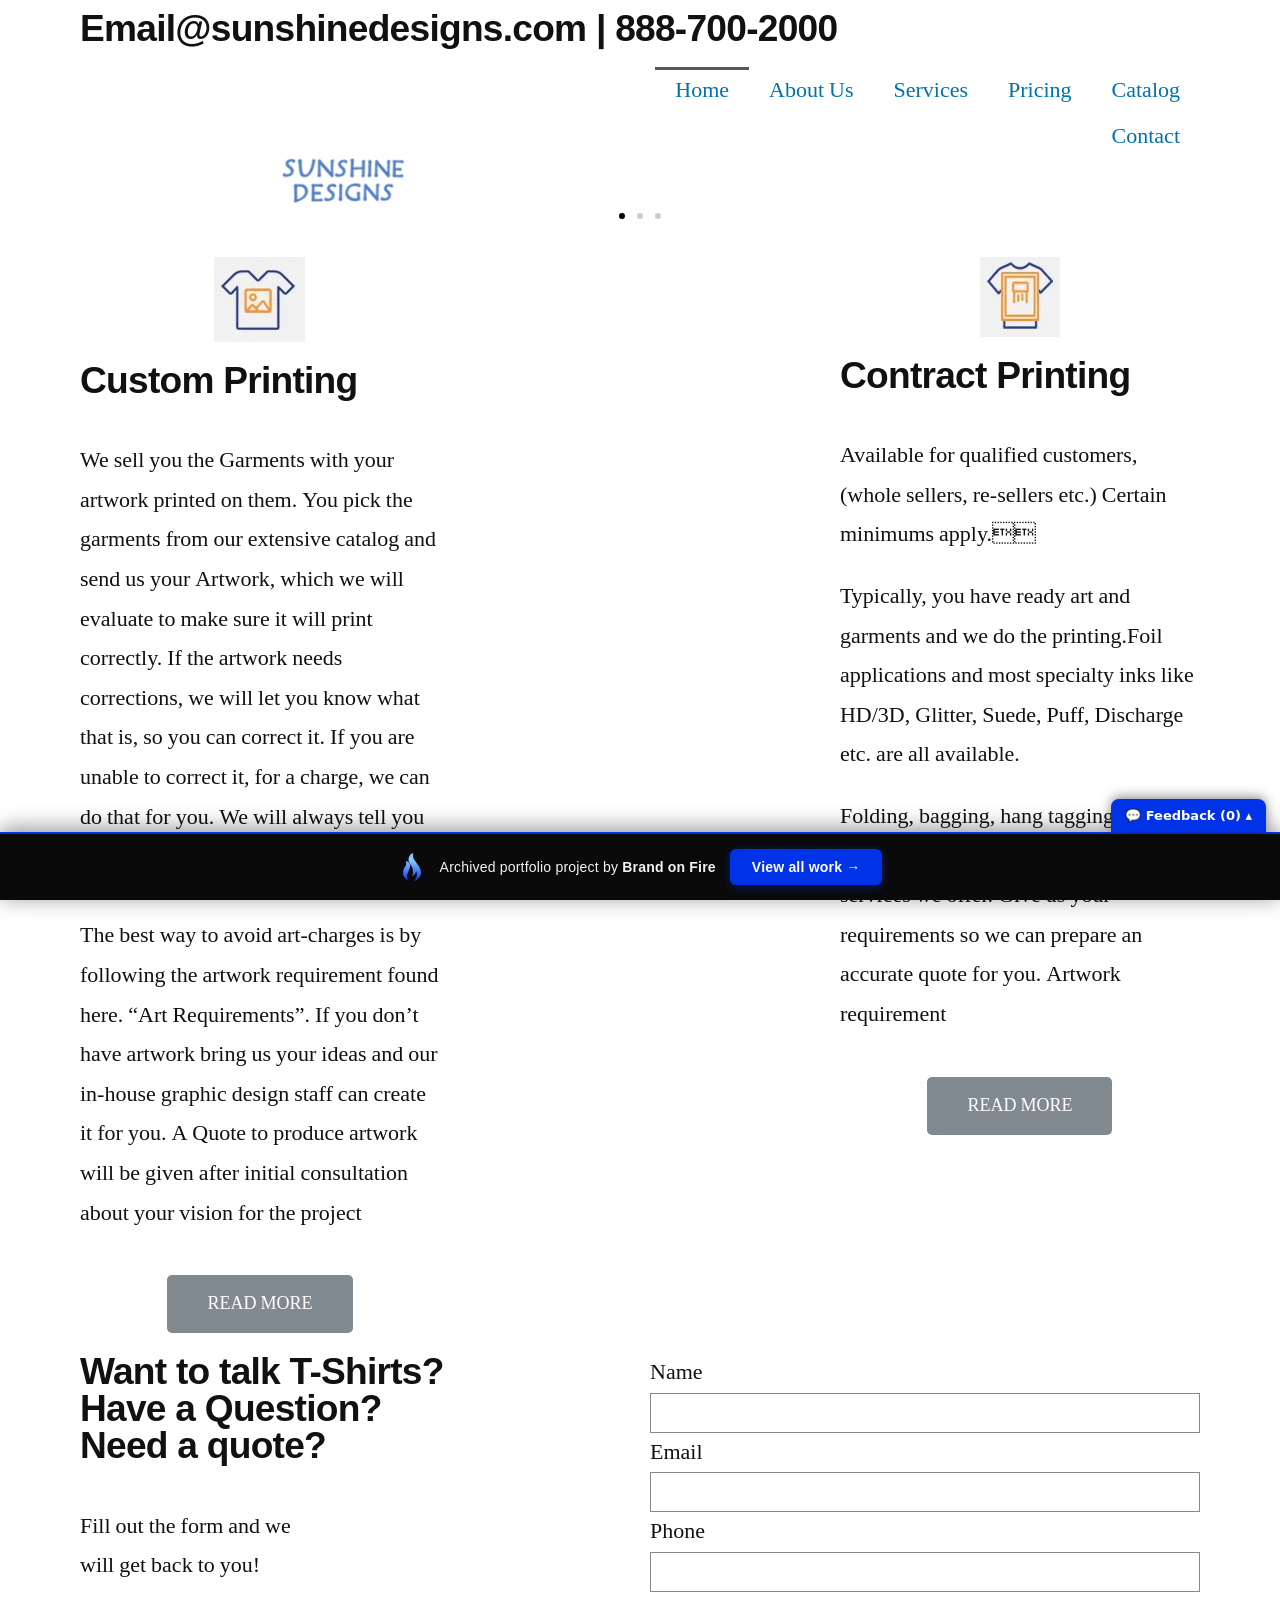
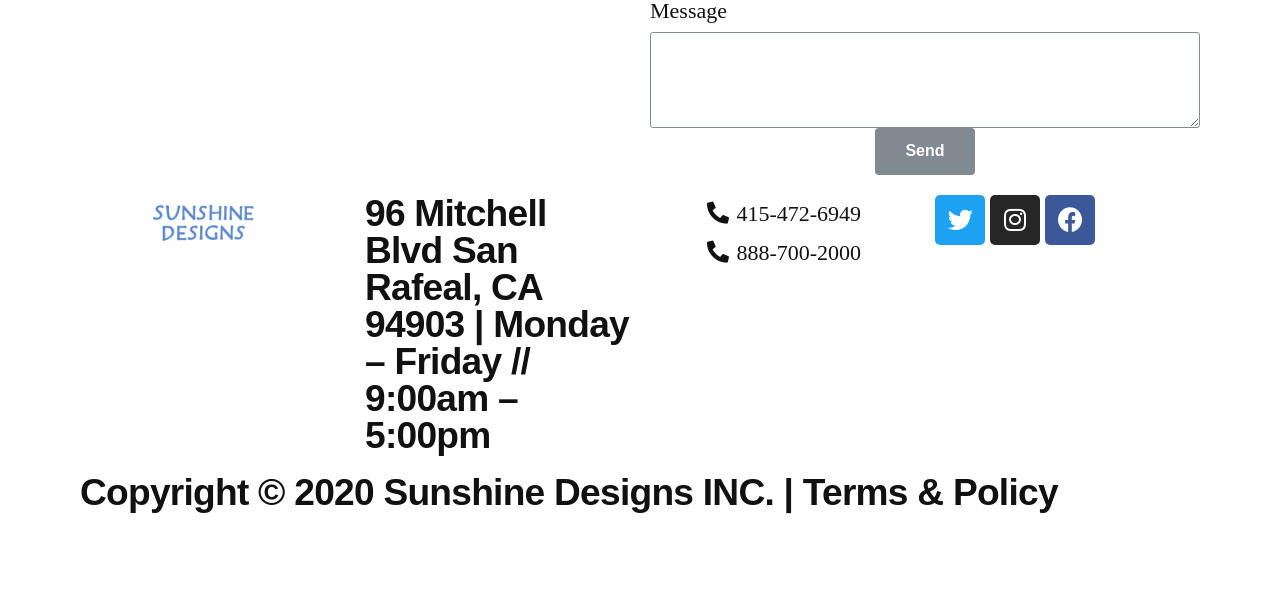
==== commit fe576f5b: "Copyright year -> 2020 (source year)" ====
--- a/index.html
+++ b/index.html
@@ -1,6 +1,6 @@
 <!doctype html><html lang="en-US" class=" no-applicationcache geolocation history postmessage websockets localstorage sessionstorage no-websqldatabase webworkers hashchange audio canvas canvastext video webgl cssgradients multiplebgs opacity rgba inlinesvg hsla supports svgclippaths smil no-touchevents fontface generatedcontent textshadow cssanimations backgroundsize borderimage borderradius boxshadow flexbox cssreflections csstransforms csstransforms3d csstransitions ua-headlesschrome ua-headlesschrome-149 ua-headlesschrome-149-0 ua-headlesschrome-149-0-7827 ua-headlesschrome-149-0-7827-55 ua-safari ua-safari-537 ua-safari-537-36 ua-desktop ua-desktop-macintosh ua-mac_os_x ua-mac_os_x-10 ua-mac_os_x-10-15 ua-mac_os_x-10-15-7 ua-webkit ua-webkit-537 ua-webkit-537-36 js" data-bofp="0"><head><meta name="robots" content="noindex, nofollow"><meta charset="UTF-8"><meta name="viewport" content="width=device-width, initial-scale=1.0, viewport-fit=cover"><title>Home - Sunshine Designs</title><meta name="robots" content="index, follow"><meta name="googlebot" content="index, follow, max-snippet:-1, max-image-preview:large, max-video-preview:-1"><meta name="bingbot" content="index, follow, max-snippet:-1, max-image-preview:large, max-video-preview:-1"><link rel="canonical" href="wp-content/uploads/elementor/css/post-26.css@ver=1593540192.html"><meta property="og:locale" content="en_US"><meta property="og:type" content="website"><meta property="og:title" content="Home - Sunshine Designs"><meta property="og:description" content="Custom &amp; Contract Apparel Screen PrintingCustom &amp; Contract Apparel Screen PrintingCustom &amp; Contract Apparel Screen Printing Custom Printing We sell you the Garments with your artwork printed on them. You pick the garments from our extensive catalog and send us your Artwork, which we will evaluate to make sure it will print correctly. If the […]"><meta property="og:url" content=""><meta property="og:site_name" content="Sunshine Designs"><meta property="article:modified_time" content="2020-04-07T15:59:01+00:00"><meta property="og:image" content="wp-content/uploads/service1.jpg"><meta name="twitter:card" content="summary_large_image"><link rel="alternate" type="application/rss+xml" title="Sunshine Designs » Feed" href="feed/"><link rel="alternate" type="application/rss+xml" title="Sunshine Designs » Comments Feed" href="comments/feed/"><link rel="https://api.w.org/" href="wp-json/"><link rel="EditURI" type="application/rsd+xml" title="RSD" href="xmlrpc.php?rsd"><link rel="wlwmanifest" type="application/wlwmanifest+xml" href="wp-includes/wlwmanifest.xml"><meta name="generator" content="WordPress 5.4.1"><link rel="shortlink" href="wp-content/uploads/elementor/css/post-26.css@ver=1593540192.html"><link rel="alternate" type="application/json+oembed" href="wp-json/oembed/1.0/embed?url=http%3A%2F%2Flocalhost%3A8662%2F"><link rel="alternate" type="text/xml+oembed" href="wp-json/oembed/1.0/embed?url=http%3A%2F%2Flocalhost%3A8662%2F&amp;format=xml"><link rel="icon" href="wp-content/uploads/cropped-org_fav-32x32.png" sizes="32x32"><link rel="icon" href="wp-content/uploads/cropped-org_fav-192x192.png" sizes="192x192"><link rel="apple-touch-icon" href="wp-content/uploads/cropped-org_fav-180x180.png"><meta name="msapplication-TileImage" content="wp-content/uploads/cropped-org_fav-270x270.png"><link rel="stylesheet" href="style.css"><style>[data-bofp="1"]{background-color:rgb(255, 255, 255)!important;color:rgb(17, 17, 17)!important}</style><meta name="robots" content="noindex, nofollow"></head><body class="home page-template page-template-elementor_header_footer page page-id-12 wp-custom-logo wp-embed-responsive singular image-filters-enabled fusion-image-hovers fusion-pagination-sizing fusion-button_size-large fusion-button_type-flat fusion-button_span-no avada-image-rollover-circle-yes avada-image-rollover-yes avada-image-rollover-direction-left elementor-default elementor-template-full-width elementor-kit-18 elementor-page elementor-page-12 do-animate" style="--viewportWidth: 1366;" data-elementor-device-mode="desktop" data-bofp="1"><div data-elementor-type="header" data-elementor-id="24" class="elementor elementor-24 elementor-location-header" data-elementor-settings="[]"><div class="elementor-inner"><div class="elementor-section-wrap"><section class="elementor-element elementor-element-59f573e elementor-section-height-min-height elementor-section-boxed elementor-section-height-default elementor-section-items-middle elementor-section elementor-top-section" data-id="59f573e" data-element_type="section" data-settings="{&quot;background_background&quot;:&quot;classic&quot;}"><div class="elementor-container elementor-column-gap-default"><div class="elementor-row"><div class="elementor-element elementor-element-4b455c7 elementor-column elementor-col-100 elementor-top-column" data-id="4b455c7" data-element_type="column"><div class="elementor-column-wrap  elementor-element-populated"><div class="elementor-widget-wrap"><div class="elementor-element elementor-element-fbdd70d elementor-widget elementor-widget-heading" data-id="fbdd70d" data-element_type="widget" data-widget_type="heading.default"><div class="elementor-widget-container"><h3 class="elementor-heading-title elementor-size-default fusion-responsive-typography-calculated" data-fontsize="37.125" style="--fontSize: 37.125; line-height: 1;" data-lineheight="37.125px">Email@sunshinedesigns.com   |   888-700-2000</h3>		</div></div></div></div></div></div></div></section><section class="elementor-element elementor-element-c00db27 elementor-section-height-min-height elementor-section-content-middle elementor-section-boxed elementor-section-height-default elementor-section-items-middle elementor-section elementor-top-section" data-id="c00db27" data-element_type="section" data-settings="{&quot;background_background&quot;:&quot;classic&quot;}"><div class="elementor-container elementor-column-gap-default"><div class="elementor-row"><div class="elementor-element elementor-element-21ce028 elementor-column elementor-col-50 elementor-top-column" data-id="21ce028" data-element_type="column"><div class="elementor-column-wrap  elementor-element-populated"><div class="elementor-widget-wrap"><div class="elementor-element elementor-element-56032a8 elementor-widget elementor-widget-theme-site-logo elementor-widget-image" data-id="56032a8" data-element_type="widget" data-widget_type="theme-site-logo.default"><div class="elementor-widget-container"><div class="elementor-image"><a href="wp-content/uploads/elementor/css/post-26.css@ver=1593540192.html"><img src="_a/09f74f1950f1.webp" title="cropped-SD_logo2-1.png" alt="cropped-SD_logo2-1.png" decoding="sync">								</a></div></div></div></div></div></div><div class="elementor-element elementor-element-87b88a0 elementor-column elementor-col-50 elementor-top-column" data-id="87b88a0" data-element_type="column"><div class="elementor-column-wrap  elementor-element-populated"><div class="elementor-widget-wrap"><div class="elementor-element elementor-element-8e13458 elementor-nav-menu__align-right elementor-nav-menu--indicator-chevron elementor-absolute elementor-nav-menu__text-align-center elementor-nav-menu--dropdown-tablet elementor-nav-menu--toggle elementor-nav-menu--burger elementor-widget elementor-widget-nav-menu" data-id="8e13458" data-element_type="widget" data-settings="{&quot;_position&quot;:&quot;absolute&quot;,&quot;layout&quot;:&quot;horizontal&quot;,&quot;toggle&quot;:&quot;burger&quot;}" data-widget_type="nav-menu.default"><div class="elementor-widget-container"><nav role="navigation" class="elementor-nav-menu--main elementor-nav-menu__container elementor-nav-menu--layout-horizontal e--pointer-overline e--animation-drop-in"><ul id="menu-1-8e13458" class="elementor-nav-menu" data-smartmenus-id="17823403823373865"><li class="menu-item menu-item-type-post_type menu-item-object-page menu-item-home current-menu-item page_item page-item-12 current_page_item menu-item-14"><a href="wp-content/uploads/elementor/css/post-26.css@ver=1593540192.html" aria-current="page" class="elementor-item elementor-item-active">Home</a></li><li class="menu-item menu-item-type-post_type menu-item-object-page menu-item-81"><a href="about/index.html" class="elementor-item">About Us</a></li><li class="menu-item menu-item-type-post_type menu-item-object-page menu-item-32"><a href="services/index.html" class="elementor-item">Services</a></li><li class="menu-item menu-item-type-post_type menu-item-object-page menu-item-31"><a href="pricing/index.html" class="elementor-item">Pricing</a></li><li class="menu-item menu-item-type-post_type menu-item-object-page menu-item-30"><a href="catalog/index.html" class="elementor-item">Catalog</a></li><li class="menu-item menu-item-type-post_type menu-item-object-page menu-item-29"><a href="contact/index.html" class="elementor-item">Contact</a></li></ul></nav><div class="elementor-menu-toggle" role="button" tabindex="0" aria-label="Menu Toggle" aria-expanded="false"><i class="eicon-menu-bar" aria-hidden="true"></i><span class="elementor-screen-only">Menu</span></div><nav class="elementor-nav-menu--dropdown elementor-nav-menu__container" role="navigation" aria-hidden="true"><ul id="menu-2-8e13458" class="elementor-nav-menu" data-smartmenus-id="17823403823389653"><li class="menu-item menu-item-type-post_type menu-item-object-page menu-item-home current-menu-item page_item page-item-12 current_page_item menu-item-14"><a href="wp-content/uploads/elementor/css/post-26.css@ver=1593540192.html" aria-current="page" class="elementor-item elementor-item-active">Home</a></li><li class="menu-item menu-item-type-post_type menu-item-object-page menu-item-81"><a href="about/index.html" class="elementor-item">About Us</a></li><li class="menu-item menu-item-type-post_type menu-item-object-page menu-item-32"><a href="services/index.html" class="elementor-item">Services</a></li><li class="menu-item menu-item-type-post_type menu-item-object-page menu-item-31"><a href="pricing/index.html" class="elementor-item">Pricing</a></li><li class="menu-item menu-item-type-post_type menu-item-object-page menu-item-30"><a href="catalog/index.html" class="elementor-item">Catalog</a></li><li class="menu-item menu-item-type-post_type menu-item-object-page menu-item-29"><a href="contact/index.html" class="elementor-item">Contact</a></li></ul></nav></div></div></div></div></div></div></div></section></div></div></div><div data-elementor-type="wp-page" data-elementor-id="12" class="elementor elementor-12" data-elementor-settings="[]"><div class="elementor-inner"><div class="elementor-section-wrap"><section class="elementor-element elementor-element-c19a694 elementor-section-full_width elementor-section-height-default elementor-section-height-default elementor-section elementor-top-section" data-id="c19a694" data-element_type="section"><div class="elementor-container elementor-column-gap-default"><div class="elementor-row"><div class="elementor-element elementor-element-676f694 elementor-column elementor-col-100 elementor-top-column" data-id="676f694" data-element_type="column"><div class="elementor-column-wrap  elementor-element-populated"><div class="elementor-widget-wrap"><div class="elementor-element elementor-element-26dded0 elementor--h-position-center elementor--v-position-middle elementor-pagination-position-inside elementor-widget elementor-widget-slides" data-id="26dded0" data-element_type="widget" data-settings="{&quot;navigation&quot;:&quot;dots&quot;,&quot;autoplay&quot;:&quot;yes&quot;,&quot;pause_on_hover&quot;:&quot;yes&quot;,&quot;pause_on_interaction&quot;:&quot;yes&quot;,&quot;autoplay_speed&quot;:5000,&quot;infinite&quot;:&quot;yes&quot;,&quot;transition&quot;:&quot;slide&quot;,&quot;transition_speed&quot;:500}" data-widget_type="slides.default"><div class="elementor-widget-container"><div class="elementor-swiper"><div class="elementor-slides-wrapper elementor-main-swiper swiper-container swiper-container-initialized swiper-container-horizontal" dir="ltr" data-animation="fadeInUp" style="cursor: grab;"><div class="swiper-wrapper elementor-slides" style="transition-duration: 0ms; transform: translate3d(-4038px, 0px, 0px);"><div class="elementor-repeater-item-b5f9ce2 swiper-slide swiper-slide-duplicate swiper-slide-duplicate-active" data-swiper-slide-index="0" style="width: 1346px;"><div class="swiper-slide-bg"></div><div class="swiper-slide-inner"><div class="swiper-slide-contents"><div class="elementor-slide-heading">Custom &amp; Contract </div><div class="elementor-slide-description">Apparel Screen Printing</div></div></div></div><div class="elementor-repeater-item-d858ef0 swiper-slide swiper-slide-duplicate swiper-slide-duplicate-next" data-swiper-slide-index="1" style="width: 1346px;"><div class="swiper-slide-bg"></div><div class="elementor-background-overlay"></div><div class="swiper-slide-inner"><div class="swiper-slide-contents"><div class="elementor-slide-heading">Custom &amp; Contract </div><div class="elementor-slide-description">Apparel Screen Printing</div></div></div></div><div class="elementor-repeater-item-7fb20a7 swiper-slide swiper-slide-duplicate swiper-slide-prev" data-swiper-slide-index="2" style="width: 1346px;"><div class="swiper-slide-bg"></div><div class="elementor-background-overlay"></div><div class="swiper-slide-inner"><div class="swiper-slide-contents"><div class="elementor-slide-heading">Custom &amp; Contract </div><div class="elementor-slide-description">Apparel Screen Printing</div></div></div></div><div class="elementor-repeater-item-b5f9ce2 swiper-slide swiper-slide-active" data-swiper-slide-index="0" style="width: 1346px;"><div class="swiper-slide-bg elementor-ken-burns--active"></div><div class="swiper-slide-inner"><div class="swiper-slide-contents"><div class="elementor-slide-heading">Custom &amp; Contract </div><div class="elementor-slide-description">Apparel Screen Printing</div></div></div></div><div class="elementor-repeater-item-d858ef0 swiper-slide swiper-slide-next" data-swiper-slide-index="1" style="width: 1346px;"><div class="swiper-slide-bg"></div><div class="elementor-background-overlay"></div><div class="swiper-slide-inner"><div class="swiper-slide-contents"><div class="elementor-slide-heading">Custom &amp; Contract </div><div class="elementor-slide-description">Apparel Screen Printing</div></div></div></div><div class="elementor-repeater-item-7fb20a7 swiper-slide swiper-slide-duplicate-prev" data-swiper-slide-index="2" style="width: 1346px;"><div class="swiper-slide-bg"></div><div class="elementor-background-overlay"></div><div class="swiper-slide-inner"><div class="swiper-slide-contents"><div class="elementor-slide-heading">Custom &amp; Contract </div><div class="elementor-slide-description">Apparel Screen Printing</div></div></div></div>				<div class="elementor-repeater-item-b5f9ce2 swiper-slide swiper-slide-duplicate swiper-slide-duplicate-active" data-swiper-slide-index="0" style="width: 1346px;"><div class="swiper-slide-bg"></div><div class="swiper-slide-inner"><div class="swiper-slide-contents"><div class="elementor-slide-heading">Custom &amp; Contract </div><div class="elementor-slide-description">Apparel Screen Printing</div></div></div></div><div class="elementor-repeater-item-d858ef0 swiper-slide swiper-slide-duplicate swiper-slide-duplicate-next" data-swiper-slide-index="1" style="width: 1346px;"><div class="swiper-slide-bg"></div><div class="elementor-background-overlay"></div><div class="swiper-slide-inner"><div class="swiper-slide-contents"><div class="elementor-slide-heading">Custom &amp; Contract </div><div class="elementor-slide-description">Apparel Screen Printing</div></div></div></div><div class="elementor-repeater-item-7fb20a7 swiper-slide swiper-slide-duplicate" data-swiper-slide-index="2" style="width: 1346px;"><div class="swiper-slide-bg"></div><div class="elementor-background-overlay"></div><div class="swiper-slide-inner"><div class="swiper-slide-contents"><div class="elementor-slide-heading">Custom &amp; Contract </div><div class="elementor-slide-description">Apparel Screen Printing</div></div></div></div></div><div class="swiper-pagination swiper-pagination-clickable swiper-pagination-bullets"><span class="swiper-pagination-bullet swiper-pagination-bullet-active" tabindex="0" role="button" aria-label="Go to slide 1"></span><span class="swiper-pagination-bullet" tabindex="0" role="button" aria-label="Go to slide 2"></span><span class="swiper-pagination-bullet" tabindex="0" role="button" aria-label="Go to slide 3"></span></div><span class="swiper-notification" aria-live="assertive" aria-atomic="true"></span></div></div></div></div></div></div></div></div></div></section><section class="elementor-element elementor-element-c041ae3 elementor-section-boxed elementor-section-height-default elementor-section-height-default elementor-section elementor-top-section" data-id="c041ae3" data-element_type="section" data-settings="{&quot;background_background&quot;:&quot;classic&quot;}"><div class="elementor-container elementor-column-gap-default"><div class="elementor-row"><div class="elementor-element elementor-element-22b39a2 elementor-column elementor-col-33 elementor-top-column animated fadeInLeft" data-id="22b39a2" data-element_type="column" data-settings="{&quot;animation&quot;:&quot;fadeInLeft&quot;}"><div class="elementor-column-wrap  elementor-element-populated"><div class="elementor-widget-wrap"><div class="elementor-element elementor-element-fafcb4a elementor-widget elementor-widget-image" data-id="fafcb4a" data-element_type="widget" data-widget_type="image.default"><div class="elementor-widget-container"><div class="elementor-image"><img width="91" height="85" src="_a/02fb070bd334.webp" class="attachment-large size-large" alt="" decoding="sync">											</div></div></div><div class="elementor-element elementor-element-b059709 elementor-widget elementor-widget-heading" data-id="b059709" data-element_type="widget" data-widget_type="heading.default"><div class="elementor-widget-container"><h3 class="elementor-heading-title elementor-size-default fusion-responsive-typography-calculated" data-fontsize="37.125" style="--fontSize: 37.125; line-height: 1;" data-lineheight="37.125px">Custom Printing</h3>		</div></div><div class="elementor-element elementor-element-924adda elementor-widget elementor-widget-text-editor" data-id="924adda" data-element_type="widget" data-widget_type="text-editor.default"><div class="elementor-widget-container"><div class="elementor-text-editor elementor-clearfix"><p>We sell you the Garments with your artwork printed on them. You pick the garments from our extensive catalog and send us your Artwork, which we will evaluate to make sure it will print correctly. If the artwork needs corrections, we will let you know what that is, so you can correct it. If you are unable to correct it, for a charge, we can do that for you. We will always tell you beforehand what that cost would be. <br><br>The best way to avoid art-charges is by following the artwork requirement found here. “Art Requirements”. If you don’t have artwork bring us your ideas and our in-house graphic design staff can create it for you. A Quote to produce artwork will be given after initial consultation about your vision for the project</p></div></div></div><div class="elementor-element elementor-element-92b6eb9 elementor-align-center elementor-widget elementor-widget-button" data-id="92b6eb9" data-element_type="widget" data-widget_type="button.default"><div class="elementor-widget-container"><div class="elementor-button-wrapper"><a href="https://dev.sunshinedesigns.com/services/" class="elementor-button-link elementor-button elementor-size-lg" role="button"><span class="elementor-button-content-wrapper"><span class="elementor-button-text">READ MORE</span></span></a></div></div></div></div></div></div><div class="elementor-element elementor-element-ea00de1 elementor-hidden-phone elementor-column elementor-col-33 elementor-top-column" data-id="ea00de1" data-element_type="column" data-settings="{&quot;background_background&quot;:&quot;classic&quot;}"><div class="elementor-column-wrap"><div class="elementor-widget-wrap"></div></div></div><div class="elementor-element elementor-element-c8e95b3 elementor-column elementor-col-33 elementor-top-column animated fadeInRight" data-id="c8e95b3" data-element_type="column" data-settings="{&quot;animation&quot;:&quot;fadeInRight&quot;}"><div class="elementor-column-wrap  elementor-element-populated"><div class="elementor-widget-wrap"><div class="elementor-element elementor-element-7b71671 elementor-widget elementor-widget-image" data-id="7b71671" data-element_type="widget" data-widget_type="image.default"><div class="elementor-widget-container"><div class="elementor-image"><img width="80" height="80" src="_a/6a00e30ea501.webp" class="attachment-large size-large" alt="" decoding="sync">											</div></div></div><div class="elementor-element elementor-element-d78dcec elementor-widget elementor-widget-heading" data-id="d78dcec" data-element_type="widget" data-widget_type="heading.default"><div class="elementor-widget-container"><h3 class="elementor-heading-title elementor-size-default fusion-responsive-typography-calculated" data-fontsize="37.125" style="--fontSize: 37.125; line-height: 1;" data-lineheight="37.125px">Contract Printing</h3>		</div></div><div class="elementor-element elementor-element-c3aebad elementor-widget elementor-widget-text-editor" data-id="c3aebad" data-element_type="widget" data-widget_type="text-editor.default"><div class="elementor-widget-container"><div class="elementor-text-editor elementor-clearfix"><p>Available for qualified customers, (whole sellers, re-sellers etc.) Certain minimums apply.</p><p>Typically, you have ready art and garments and we do the printing.Foil applications and most specialty inks like HD/3D, Glitter, Suede, Puff, Discharge etc. are all available.&nbsp;</p><p>Folding, bagging, hang tagging and size stickers and blind shipping are all services we offer. Give us your requirements so we can prepare an accurate quote for you. Artwork requirement</p></div></div></div><div class="elementor-element elementor-element-653a0ae elementor-align-center elementor-widget elementor-widget-button" data-id="653a0ae" data-element_type="widget" data-widget_type="button.default"><div class="elementor-widget-container"><div class="elementor-button-wrapper"><a href="https://dev.sunshinedesigns.com/services/" class="elementor-button-link elementor-button elementor-size-lg" role="button"><span class="elementor-button-content-wrapper"><span class="elementor-button-text">READ MORE</span></span></a></div></div></div></div></div></div></div></div></section><section class="elementor-element elementor-element-0e0bd10 elementor-section-height-min-height elementor-section-boxed elementor-section-height-default elementor-section-items-middle elementor-section elementor-top-section" data-id="0e0bd10" data-element_type="section" data-settings="{&quot;background_background&quot;:&quot;classic&quot;}"><div class="elementor-container elementor-column-gap-default"><div class="elementor-row"><div class="elementor-element elementor-element-eb7624e elementor-column elementor-col-50 elementor-top-column animated fadeInLeft" data-id="eb7624e" data-element_type="column" data-settings="{&quot;animation&quot;:&quot;fadeInLeft&quot;}"><div class="elementor-column-wrap  elementor-element-populated"><div class="elementor-widget-wrap"><div class="elementor-element elementor-element-0d58641 elementor-widget elementor-widget-heading" data-id="0d58641" data-element_type="widget" data-widget_type="heading.default"><div class="elementor-widget-container"><h3 class="elementor-heading-title elementor-size-default fusion-responsive-typography-calculated" data-fontsize="37.125" style="--fontSize: 37.125; line-height: 1;" data-lineheight="37.125px">Want to talk T-Shirts? <br>
 Have a Question? <br>
-Need a quote?</h3>		</div></div><div class="elementor-element elementor-element-13eddb6 elementor-widget elementor-widget-text-editor" data-id="13eddb6" data-element_type="widget" data-widget_type="text-editor.default"><div class="elementor-widget-container"><div class="elementor-text-editor elementor-clearfix"><p>Fill out the form and we <br>will get back to you!</p></div></div></div></div></div></div><div class="elementor-element elementor-element-df34b07 elementor-column elementor-col-50 elementor-top-column animated fadeInRight" data-id="df34b07" data-element_type="column" data-settings="{&quot;animation&quot;:&quot;fadeInRight&quot;}"><div class="elementor-column-wrap  elementor-element-populated"><div class="elementor-widget-wrap"><div class="elementor-element elementor-element-0f9b2e1 elementor-button-align-center elementor-widget elementor-widget-form" data-id="0f9b2e1" data-element_type="widget" data-widget_type="form.default"><div class="elementor-widget-container"><form class="elementor-form" method="post" name="New Form"><input type="hidden" name="post_id" value="12"><input type="hidden" name="form_id" value="0f9b2e1"><input type="hidden" name="queried_id" value="12"><div class="elementor-form-fields-wrapper elementor-labels-above"><div class="elementor-field-type-text elementor-field-group elementor-column elementor-field-group-name elementor-col-100"><label for="form-field-name" class="elementor-field-label">Name</label><input size="1" type="text" name="form_fields[name]" id="form-field-name" class="elementor-field elementor-size-sm  elementor-field-textual">				</div><div class="elementor-field-type-email elementor-field-group elementor-column elementor-field-group-email elementor-col-100 elementor-field-required"><label for="form-field-email" class="elementor-field-label">Email</label><input size="1" type="email" name="form_fields[email]" id="form-field-email" class="elementor-field elementor-size-sm  elementor-field-textual" required="required" aria-required="true">				</div><div class="elementor-field-type-text elementor-field-group elementor-column elementor-field-group-field_e4ae454 elementor-col-100"><label for="form-field-field_e4ae454" class="elementor-field-label">Phone</label><input size="1" type="text" name="form_fields[field_e4ae454]" id="form-field-field_e4ae454" class="elementor-field elementor-size-sm  elementor-field-textual">				</div><div class="elementor-field-type-textarea elementor-field-group elementor-column elementor-field-group-message elementor-col-100"><label for="form-field-message" class="elementor-field-label">Message</label><textarea class="elementor-field-textual elementor-field  elementor-size-sm" name="form_fields[message]" id="form-field-message" rows="4"></textarea>				</div><div class="elementor-field-group elementor-column elementor-field-type-submit elementor-col-100"><button type="submit" class="elementor-button elementor-size-md"><span><span class=" elementor-button-icon"></span><span class="elementor-button-text">Send</span></span></button></div></div></form></div></div></div></div></div></div></div></section></div></div></div><div data-elementor-type="footer" data-elementor-id="36" class="elementor elementor-36 elementor-location-footer" data-elementor-settings="[]"><div class="elementor-inner"><div class="elementor-section-wrap"><section class="elementor-element elementor-element-daa2dcc elementor-section-height-min-height elementor-section-boxed elementor-section-height-default elementor-section-items-middle elementor-section elementor-top-section" data-id="daa2dcc" data-element_type="section" data-settings="{&quot;background_background&quot;:&quot;classic&quot;}"><div class="elementor-container elementor-column-gap-default"><div class="elementor-row"><div class="elementor-element elementor-element-ca3bfe2 elementor-column elementor-col-25 elementor-top-column" data-id="ca3bfe2" data-element_type="column"><div class="elementor-column-wrap  elementor-element-populated"><div class="elementor-widget-wrap"><div class="elementor-element elementor-element-12f909b elementor-widget elementor-widget-image" data-id="12f909b" data-element_type="widget" data-widget_type="image.default"><div class="elementor-widget-container"><div class="elementor-image"><img src="_a/b03e1d89f3d5.webp" title="SD_logo_footer" alt="SD_logo_footer" decoding="sync">											</div></div></div></div></div></div><div class="elementor-element elementor-element-5f35d49 elementor-column elementor-col-25 elementor-top-column" data-id="5f35d49" data-element_type="column"><div class="elementor-column-wrap  elementor-element-populated"><div class="elementor-widget-wrap"><div class="elementor-element elementor-element-3cebe86 elementor-widget elementor-widget-heading" data-id="3cebe86" data-element_type="widget" data-widget_type="heading.default"><div class="elementor-widget-container"><h3 class="elementor-heading-title elementor-size-default fusion-responsive-typography-calculated" data-fontsize="37.125" style="--fontSize: 37.125; line-height: 1;" data-lineheight="37.125px">96 Mitchell Blvd San Rafeal, CA 94903   |  Monday – Friday  //  9:00am – 5:00pm</h3>		</div></div></div></div></div><div class="elementor-element elementor-element-c64d8dd elementor-column elementor-col-25 elementor-top-column" data-id="c64d8dd" data-element_type="column"><div class="elementor-column-wrap  elementor-element-populated"><div class="elementor-widget-wrap"><div class="elementor-element elementor-element-3a5af37 elementor-icon-list--layout-inline elementor-align-center elementor-widget elementor-widget-icon-list" data-id="3a5af37" data-element_type="widget" data-widget_type="icon-list.default"><div class="elementor-widget-container"><ul class="elementor-icon-list-items elementor-inline-items"><li class="elementor-icon-list-item"><span class="elementor-icon-list-icon"><i aria-hidden="true" class="fas fa-phone-alt"></i>						</span><span class="elementor-icon-list-text">415-472-6949</span></li><li class="elementor-icon-list-item"><span class="elementor-icon-list-icon"><i aria-hidden="true" class="fas fa-phone-alt"></i>						</span><span class="elementor-icon-list-text">888-700-2000</span></li></ul></div></div></div></div></div><div class="elementor-element elementor-element-03d8955 elementor-column elementor-col-25 elementor-top-column" data-id="03d8955" data-element_type="column"><div class="elementor-column-wrap  elementor-element-populated"><div class="elementor-widget-wrap"><div class="elementor-element elementor-element-e9ce027 elementor-shape-rounded elementor-widget elementor-widget-social-icons" data-id="e9ce027" data-element_type="widget" data-widget_type="social-icons.default"><div class="elementor-widget-container"><div class="elementor-social-icons-wrapper"><a class="elementor-icon elementor-social-icon elementor-social-icon-twitter elementor-repeater-item-9a53722" target="_blank"><span class="elementor-screen-only">Twitter</span><i class="fab fa-twitter"></i>				</a><a class="elementor-icon elementor-social-icon elementor-social-icon-instagram elementor-repeater-item-85e06f2" target="_blank"><span class="elementor-screen-only">Instagram</span><i class="fab fa-instagram"></i>				</a><a class="elementor-icon elementor-social-icon elementor-social-icon-facebook elementor-repeater-item-63b6413" target="_blank"><span class="elementor-screen-only">Facebook</span><i class="fab fa-facebook"></i>				</a></div></div></div></div></div></div></div></div></section><section class="elementor-element elementor-element-2b9f34e elementor-section-height-min-height elementor-section-boxed elementor-section-height-default elementor-section-items-middle elementor-section elementor-top-section" data-id="2b9f34e" data-element_type="section" data-settings="{&quot;background_background&quot;:&quot;classic&quot;}"><div class="elementor-container elementor-column-gap-default"><div class="elementor-row"><div class="elementor-element elementor-element-8be36ef elementor-column elementor-col-100 elementor-top-column" data-id="8be36ef" data-element_type="column"><div class="elementor-column-wrap  elementor-element-populated"><div class="elementor-widget-wrap"><div class="elementor-element elementor-element-31b30e0 elementor-widget elementor-widget-heading" data-id="31b30e0" data-element_type="widget" data-widget_type="heading.default"><div class="elementor-widget-container"><h3 class="elementor-heading-title elementor-size-default fusion-responsive-typography-calculated" data-fontsize="37.125" style="--fontSize: 37.125; line-height: 1;" data-lineheight="37.125px">Copyright © 2026 Sunshine Designs INC.   |   Terms &amp; Policy</h3>		</div></div></div></div></div></div></div></section></div></div></div><span id="elementor-device-mode" class="elementor-screen-only"></span><!-- bof-portfolio-bar --><a href="https://brandonfire.com/portfolio/" id="bof-portfolio-bar" rel="noopener" style="position:fixed;left:0;right:0;bottom:0;z-index:2147483647;display:flex;align-items:center;justify-content:center;gap:14px;flex-wrap:wrap;background:#0a0a0a;color:#ffffff !important;font-family:Inter,-apple-system,BlinkMacSystemFont,'Segoe UI',Roboto,Helvetica,Arial,sans-serif;font-size:14px;font-weight:500;line-height:1;letter-spacing:.2px;padding:15px 18px;text-decoration:none !important;box-shadow:0 -3px 22px rgba(0,0,0,.45);border-top:2px solid #0033e7;box-sizing:border-box;"><img src="[data-uri]" alt="" width="28" height="28" style="display:block;flex:0 0 auto;width:28px;height:28px;"><span style="opacity:.95;color:#fff;">Archived portfolio project by <strong style="font-weight:700;color:#fff;">Brand&nbsp;on&nbsp;Fire</strong></span><span style="background:#0033e7;color:#fff;padding:11px 22px;border-radius:6px;font-weight:700;font-size:14px;white-space:nowrap;box-shadow:0 2px 10px rgba(0,51,231,.4);">View&nbsp;all&nbsp;work&nbsp;&rarr;</span></a><script>(function(){function p(){var b=document.getElementById("bof-portfolio-bar");if(b&&document.body)document.body.style.setProperty("padding-bottom",b.offsetHeight+"px","important");}if(document.readyState!=="loading")p();else document.addEventListener("DOMContentLoaded",p);window.addEventListener("resize",p);})();</script><script>/* Brand on Fire portfolio feedback collector. One shared origin (brand-on-fire.github.io) => one shared
+Need a quote?</h3>		</div></div><div class="elementor-element elementor-element-13eddb6 elementor-widget elementor-widget-text-editor" data-id="13eddb6" data-element_type="widget" data-widget_type="text-editor.default"><div class="elementor-widget-container"><div class="elementor-text-editor elementor-clearfix"><p>Fill out the form and we <br>will get back to you!</p></div></div></div></div></div></div><div class="elementor-element elementor-element-df34b07 elementor-column elementor-col-50 elementor-top-column animated fadeInRight" data-id="df34b07" data-element_type="column" data-settings="{&quot;animation&quot;:&quot;fadeInRight&quot;}"><div class="elementor-column-wrap  elementor-element-populated"><div class="elementor-widget-wrap"><div class="elementor-element elementor-element-0f9b2e1 elementor-button-align-center elementor-widget elementor-widget-form" data-id="0f9b2e1" data-element_type="widget" data-widget_type="form.default"><div class="elementor-widget-container"><form class="elementor-form" method="post" name="New Form"><input type="hidden" name="post_id" value="12"><input type="hidden" name="form_id" value="0f9b2e1"><input type="hidden" name="queried_id" value="12"><div class="elementor-form-fields-wrapper elementor-labels-above"><div class="elementor-field-type-text elementor-field-group elementor-column elementor-field-group-name elementor-col-100"><label for="form-field-name" class="elementor-field-label">Name</label><input size="1" type="text" name="form_fields[name]" id="form-field-name" class="elementor-field elementor-size-sm  elementor-field-textual">				</div><div class="elementor-field-type-email elementor-field-group elementor-column elementor-field-group-email elementor-col-100 elementor-field-required"><label for="form-field-email" class="elementor-field-label">Email</label><input size="1" type="email" name="form_fields[email]" id="form-field-email" class="elementor-field elementor-size-sm  elementor-field-textual" required="required" aria-required="true">				</div><div class="elementor-field-type-text elementor-field-group elementor-column elementor-field-group-field_e4ae454 elementor-col-100"><label for="form-field-field_e4ae454" class="elementor-field-label">Phone</label><input size="1" type="text" name="form_fields[field_e4ae454]" id="form-field-field_e4ae454" class="elementor-field elementor-size-sm  elementor-field-textual">				</div><div class="elementor-field-type-textarea elementor-field-group elementor-column elementor-field-group-message elementor-col-100"><label for="form-field-message" class="elementor-field-label">Message</label><textarea class="elementor-field-textual elementor-field  elementor-size-sm" name="form_fields[message]" id="form-field-message" rows="4"></textarea>				</div><div class="elementor-field-group elementor-column elementor-field-type-submit elementor-col-100"><button type="submit" class="elementor-button elementor-size-md"><span><span class=" elementor-button-icon"></span><span class="elementor-button-text">Send</span></span></button></div></div></form></div></div></div></div></div></div></div></section></div></div></div><div data-elementor-type="footer" data-elementor-id="36" class="elementor elementor-36 elementor-location-footer" data-elementor-settings="[]"><div class="elementor-inner"><div class="elementor-section-wrap"><section class="elementor-element elementor-element-daa2dcc elementor-section-height-min-height elementor-section-boxed elementor-section-height-default elementor-section-items-middle elementor-section elementor-top-section" data-id="daa2dcc" data-element_type="section" data-settings="{&quot;background_background&quot;:&quot;classic&quot;}"><div class="elementor-container elementor-column-gap-default"><div class="elementor-row"><div class="elementor-element elementor-element-ca3bfe2 elementor-column elementor-col-25 elementor-top-column" data-id="ca3bfe2" data-element_type="column"><div class="elementor-column-wrap  elementor-element-populated"><div class="elementor-widget-wrap"><div class="elementor-element elementor-element-12f909b elementor-widget elementor-widget-image" data-id="12f909b" data-element_type="widget" data-widget_type="image.default"><div class="elementor-widget-container"><div class="elementor-image"><img src="_a/b03e1d89f3d5.webp" title="SD_logo_footer" alt="SD_logo_footer" decoding="sync">											</div></div></div></div></div></div><div class="elementor-element elementor-element-5f35d49 elementor-column elementor-col-25 elementor-top-column" data-id="5f35d49" data-element_type="column"><div class="elementor-column-wrap  elementor-element-populated"><div class="elementor-widget-wrap"><div class="elementor-element elementor-element-3cebe86 elementor-widget elementor-widget-heading" data-id="3cebe86" data-element_type="widget" data-widget_type="heading.default"><div class="elementor-widget-container"><h3 class="elementor-heading-title elementor-size-default fusion-responsive-typography-calculated" data-fontsize="37.125" style="--fontSize: 37.125; line-height: 1;" data-lineheight="37.125px">96 Mitchell Blvd San Rafeal, CA 94903   |  Monday – Friday  //  9:00am – 5:00pm</h3>		</div></div></div></div></div><div class="elementor-element elementor-element-c64d8dd elementor-column elementor-col-25 elementor-top-column" data-id="c64d8dd" data-element_type="column"><div class="elementor-column-wrap  elementor-element-populated"><div class="elementor-widget-wrap"><div class="elementor-element elementor-element-3a5af37 elementor-icon-list--layout-inline elementor-align-center elementor-widget elementor-widget-icon-list" data-id="3a5af37" data-element_type="widget" data-widget_type="icon-list.default"><div class="elementor-widget-container"><ul class="elementor-icon-list-items elementor-inline-items"><li class="elementor-icon-list-item"><span class="elementor-icon-list-icon"><i aria-hidden="true" class="fas fa-phone-alt"></i>						</span><span class="elementor-icon-list-text">415-472-6949</span></li><li class="elementor-icon-list-item"><span class="elementor-icon-list-icon"><i aria-hidden="true" class="fas fa-phone-alt"></i>						</span><span class="elementor-icon-list-text">888-700-2000</span></li></ul></div></div></div></div></div><div class="elementor-element elementor-element-03d8955 elementor-column elementor-col-25 elementor-top-column" data-id="03d8955" data-element_type="column"><div class="elementor-column-wrap  elementor-element-populated"><div class="elementor-widget-wrap"><div class="elementor-element elementor-element-e9ce027 elementor-shape-rounded elementor-widget elementor-widget-social-icons" data-id="e9ce027" data-element_type="widget" data-widget_type="social-icons.default"><div class="elementor-widget-container"><div class="elementor-social-icons-wrapper"><a class="elementor-icon elementor-social-icon elementor-social-icon-twitter elementor-repeater-item-9a53722" target="_blank"><span class="elementor-screen-only">Twitter</span><i class="fab fa-twitter"></i>				</a><a class="elementor-icon elementor-social-icon elementor-social-icon-instagram elementor-repeater-item-85e06f2" target="_blank"><span class="elementor-screen-only">Instagram</span><i class="fab fa-instagram"></i>				</a><a class="elementor-icon elementor-social-icon elementor-social-icon-facebook elementor-repeater-item-63b6413" target="_blank"><span class="elementor-screen-only">Facebook</span><i class="fab fa-facebook"></i>				</a></div></div></div></div></div></div></div></div></section><section class="elementor-element elementor-element-2b9f34e elementor-section-height-min-height elementor-section-boxed elementor-section-height-default elementor-section-items-middle elementor-section elementor-top-section" data-id="2b9f34e" data-element_type="section" data-settings="{&quot;background_background&quot;:&quot;classic&quot;}"><div class="elementor-container elementor-column-gap-default"><div class="elementor-row"><div class="elementor-element elementor-element-8be36ef elementor-column elementor-col-100 elementor-top-column" data-id="8be36ef" data-element_type="column"><div class="elementor-column-wrap  elementor-element-populated"><div class="elementor-widget-wrap"><div class="elementor-element elementor-element-31b30e0 elementor-widget elementor-widget-heading" data-id="31b30e0" data-element_type="widget" data-widget_type="heading.default"><div class="elementor-widget-container"><h3 class="elementor-heading-title elementor-size-default fusion-responsive-typography-calculated" data-fontsize="37.125" style="--fontSize: 37.125; line-height: 1;" data-lineheight="37.125px">Copyright © 2020 Sunshine Designs INC.   |   Terms &amp; Policy</h3>		</div></div></div></div></div></div></div></section></div></div></div><span id="elementor-device-mode" class="elementor-screen-only"></span><!-- bof-portfolio-bar --><a href="https://brandonfire.com/portfolio/" id="bof-portfolio-bar" rel="noopener" style="position:fixed;left:0;right:0;bottom:0;z-index:2147483647;display:flex;align-items:center;justify-content:center;gap:14px;flex-wrap:wrap;background:#0a0a0a;color:#ffffff !important;font-family:Inter,-apple-system,BlinkMacSystemFont,'Segoe UI',Roboto,Helvetica,Arial,sans-serif;font-size:14px;font-weight:500;line-height:1;letter-spacing:.2px;padding:15px 18px;text-decoration:none !important;box-shadow:0 -3px 22px rgba(0,0,0,.45);border-top:2px solid #0033e7;box-sizing:border-box;"><img src="[data-uri]" alt="" width="28" height="28" style="display:block;flex:0 0 auto;width:28px;height:28px;"><span style="opacity:.95;color:#fff;">Archived portfolio project by <strong style="font-weight:700;color:#fff;">Brand&nbsp;on&nbsp;Fire</strong></span><span style="background:#0033e7;color:#fff;padding:11px 22px;border-radius:6px;font-weight:700;font-size:14px;white-space:nowrap;box-shadow:0 2px 10px rgba(0,51,231,.4);">View&nbsp;all&nbsp;work&nbsp;&rarr;</span></a><script>(function(){function p(){var b=document.getElementById("bof-portfolio-bar");if(b&&document.body)document.body.style.setProperty("padding-bottom",b.offsetHeight+"px","important");}if(document.readyState!=="loading")p();else document.addEventListener("DOMContentLoaded",p);window.addEventListener("resize",p);})();</script><script>/* Brand on Fire portfolio feedback collector. One shared origin (brand-on-fire.github.io) => one shared
    localStorage; every comment is stamped with the site + page it was written on. Shadow DOM so the host
    site's CSS / pointer-events:none can't touch it. "Export all" copies everything for Claude. */
 (function () {
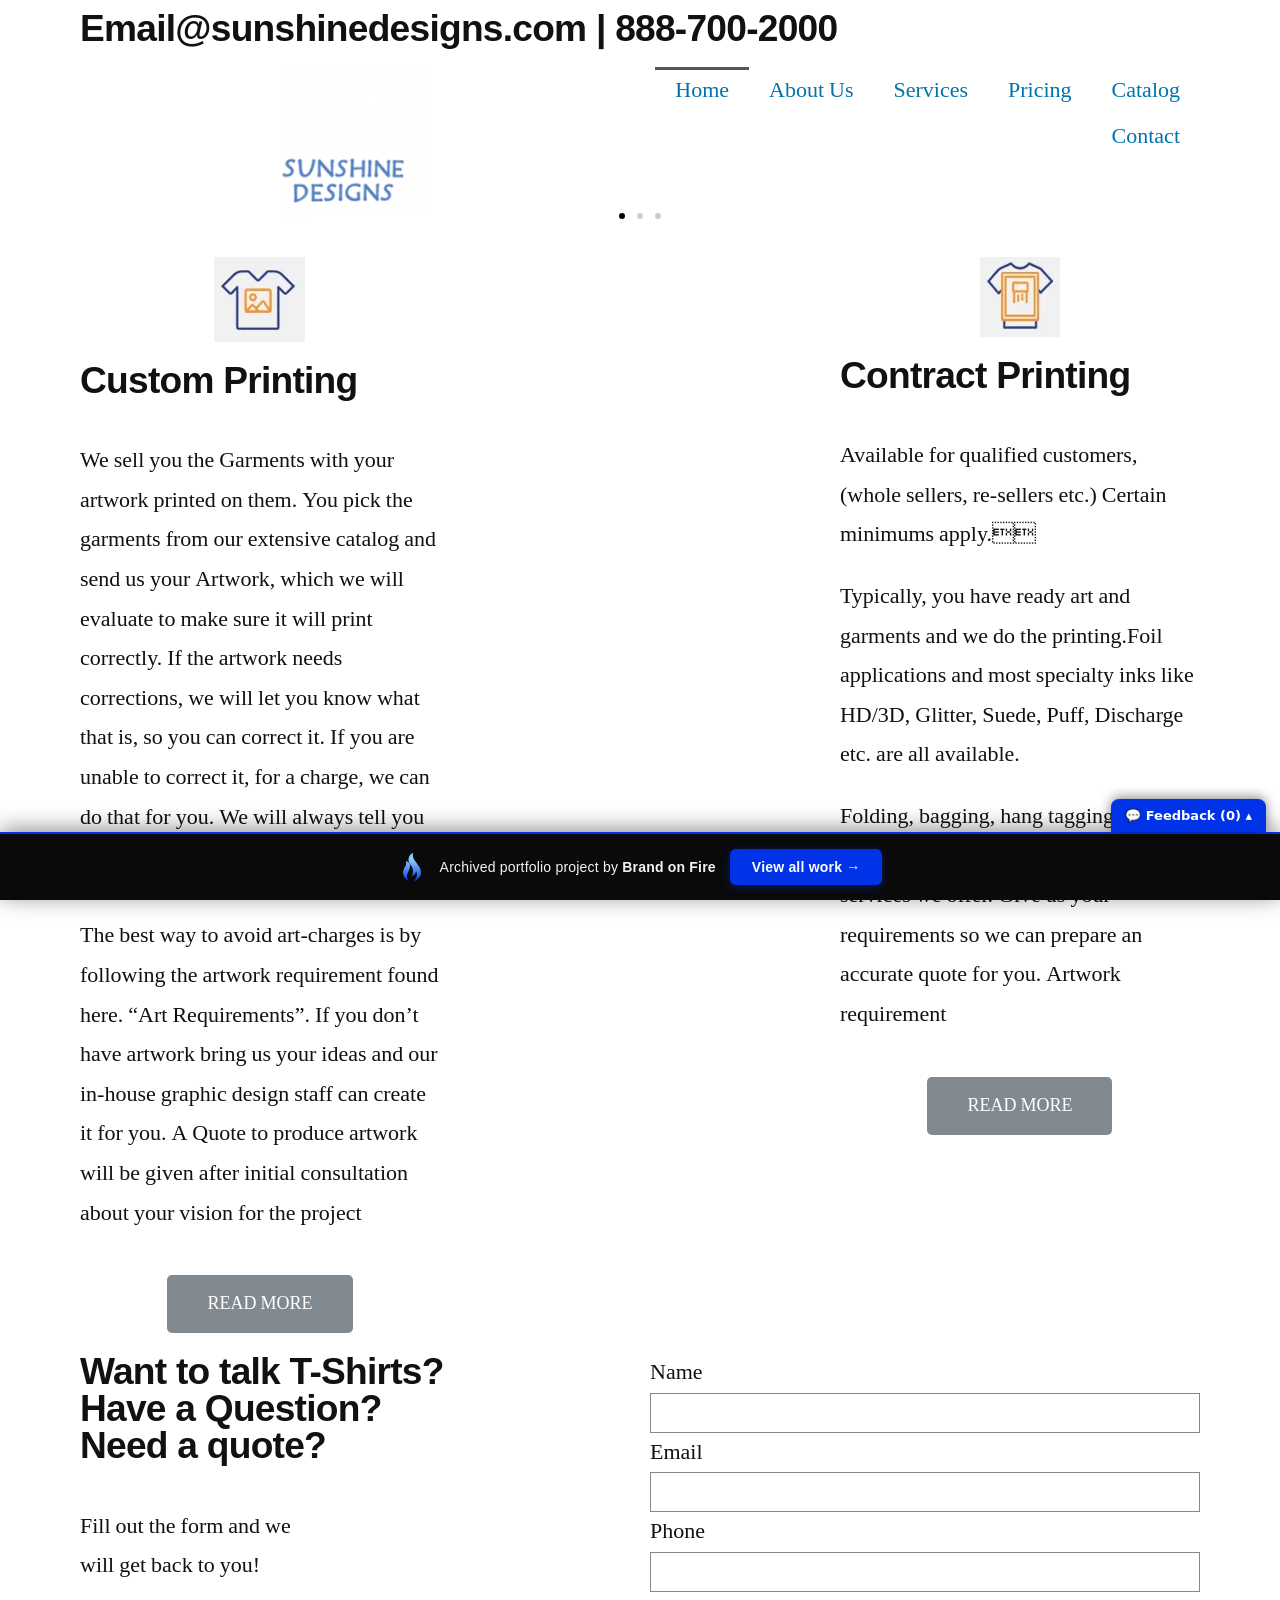
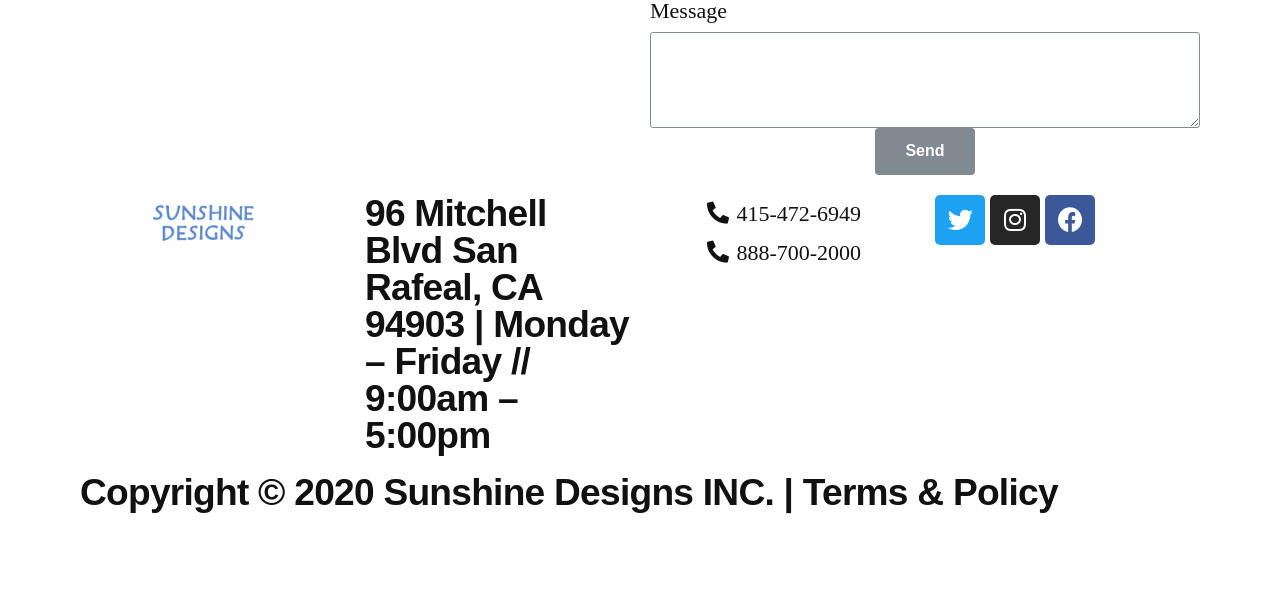
==== commit 1d35db8e: "Trim to main pages; keep only referenced assets; re-encode images to WebP (max 1400px, q72)" ====
--- a/index.html
+++ b/index.html
@@ -1,4 +1,4 @@
-<!doctype html><html lang="en-US" class=" no-applicationcache geolocation history postmessage websockets localstorage sessionstorage no-websqldatabase webworkers hashchange audio canvas canvastext video webgl cssgradients multiplebgs opacity rgba inlinesvg hsla supports svgclippaths smil no-touchevents fontface generatedcontent textshadow cssanimations backgroundsize borderimage borderradius boxshadow flexbox cssreflections csstransforms csstransforms3d csstransitions ua-headlesschrome ua-headlesschrome-149 ua-headlesschrome-149-0 ua-headlesschrome-149-0-7827 ua-headlesschrome-149-0-7827-55 ua-safari ua-safari-537 ua-safari-537-36 ua-desktop ua-desktop-macintosh ua-mac_os_x ua-mac_os_x-10 ua-mac_os_x-10-15 ua-mac_os_x-10-15-7 ua-webkit ua-webkit-537 ua-webkit-537-36 js" data-bofp="0"><head><meta name="robots" content="noindex, nofollow"><meta charset="UTF-8"><meta name="viewport" content="width=device-width, initial-scale=1.0, viewport-fit=cover"><title>Home - Sunshine Designs</title><meta name="robots" content="index, follow"><meta name="googlebot" content="index, follow, max-snippet:-1, max-image-preview:large, max-video-preview:-1"><meta name="bingbot" content="index, follow, max-snippet:-1, max-image-preview:large, max-video-preview:-1"><link rel="canonical" href="wp-content/uploads/elementor/css/post-26.css@ver=1593540192.html"><meta property="og:locale" content="en_US"><meta property="og:type" content="website"><meta property="og:title" content="Home - Sunshine Designs"><meta property="og:description" content="Custom &amp; Contract Apparel Screen PrintingCustom &amp; Contract Apparel Screen PrintingCustom &amp; Contract Apparel Screen Printing Custom Printing We sell you the Garments with your artwork printed on them. You pick the garments from our extensive catalog and send us your Artwork, which we will evaluate to make sure it will print correctly. If the […]"><meta property="og:url" content=""><meta property="og:site_name" content="Sunshine Designs"><meta property="article:modified_time" content="2020-04-07T15:59:01+00:00"><meta property="og:image" content="wp-content/uploads/service1.jpg"><meta name="twitter:card" content="summary_large_image"><link rel="alternate" type="application/rss+xml" title="Sunshine Designs » Feed" href="feed/"><link rel="alternate" type="application/rss+xml" title="Sunshine Designs » Comments Feed" href="comments/feed/"><link rel="https://api.w.org/" href="wp-json/"><link rel="EditURI" type="application/rsd+xml" title="RSD" href="xmlrpc.php?rsd"><link rel="wlwmanifest" type="application/wlwmanifest+xml" href="wp-includes/wlwmanifest.xml"><meta name="generator" content="WordPress 5.4.1"><link rel="shortlink" href="wp-content/uploads/elementor/css/post-26.css@ver=1593540192.html"><link rel="alternate" type="application/json+oembed" href="wp-json/oembed/1.0/embed?url=http%3A%2F%2Flocalhost%3A8662%2F"><link rel="alternate" type="text/xml+oembed" href="wp-json/oembed/1.0/embed?url=http%3A%2F%2Flocalhost%3A8662%2F&amp;format=xml"><link rel="icon" href="wp-content/uploads/cropped-org_fav-32x32.png" sizes="32x32"><link rel="icon" href="wp-content/uploads/cropped-org_fav-192x192.png" sizes="192x192"><link rel="apple-touch-icon" href="wp-content/uploads/cropped-org_fav-180x180.png"><meta name="msapplication-TileImage" content="wp-content/uploads/cropped-org_fav-270x270.png"><link rel="stylesheet" href="style.css"><style>[data-bofp="1"]{background-color:rgb(255, 255, 255)!important;color:rgb(17, 17, 17)!important}</style><meta name="robots" content="noindex, nofollow"></head><body class="home page-template page-template-elementor_header_footer page page-id-12 wp-custom-logo wp-embed-responsive singular image-filters-enabled fusion-image-hovers fusion-pagination-sizing fusion-button_size-large fusion-button_type-flat fusion-button_span-no avada-image-rollover-circle-yes avada-image-rollover-yes avada-image-rollover-direction-left elementor-default elementor-template-full-width elementor-kit-18 elementor-page elementor-page-12 do-animate" style="--viewportWidth: 1366;" data-elementor-device-mode="desktop" data-bofp="1"><div data-elementor-type="header" data-elementor-id="24" class="elementor elementor-24 elementor-location-header" data-elementor-settings="[]"><div class="elementor-inner"><div class="elementor-section-wrap"><section class="elementor-element elementor-element-59f573e elementor-section-height-min-height elementor-section-boxed elementor-section-height-default elementor-section-items-middle elementor-section elementor-top-section" data-id="59f573e" data-element_type="section" data-settings="{&quot;background_background&quot;:&quot;classic&quot;}"><div class="elementor-container elementor-column-gap-default"><div class="elementor-row"><div class="elementor-element elementor-element-4b455c7 elementor-column elementor-col-100 elementor-top-column" data-id="4b455c7" data-element_type="column"><div class="elementor-column-wrap  elementor-element-populated"><div class="elementor-widget-wrap"><div class="elementor-element elementor-element-fbdd70d elementor-widget elementor-widget-heading" data-id="fbdd70d" data-element_type="widget" data-widget_type="heading.default"><div class="elementor-widget-container"><h3 class="elementor-heading-title elementor-size-default fusion-responsive-typography-calculated" data-fontsize="37.125" style="--fontSize: 37.125; line-height: 1;" data-lineheight="37.125px">Email@sunshinedesigns.com   |   888-700-2000</h3>		</div></div></div></div></div></div></div></section><section class="elementor-element elementor-element-c00db27 elementor-section-height-min-height elementor-section-content-middle elementor-section-boxed elementor-section-height-default elementor-section-items-middle elementor-section elementor-top-section" data-id="c00db27" data-element_type="section" data-settings="{&quot;background_background&quot;:&quot;classic&quot;}"><div class="elementor-container elementor-column-gap-default"><div class="elementor-row"><div class="elementor-element elementor-element-21ce028 elementor-column elementor-col-50 elementor-top-column" data-id="21ce028" data-element_type="column"><div class="elementor-column-wrap  elementor-element-populated"><div class="elementor-widget-wrap"><div class="elementor-element elementor-element-56032a8 elementor-widget elementor-widget-theme-site-logo elementor-widget-image" data-id="56032a8" data-element_type="widget" data-widget_type="theme-site-logo.default"><div class="elementor-widget-container"><div class="elementor-image"><a href="wp-content/uploads/elementor/css/post-26.css@ver=1593540192.html"><img src="_a/09f74f1950f1.webp" title="cropped-SD_logo2-1.png" alt="cropped-SD_logo2-1.png" decoding="sync">								</a></div></div></div></div></div></div><div class="elementor-element elementor-element-87b88a0 elementor-column elementor-col-50 elementor-top-column" data-id="87b88a0" data-element_type="column"><div class="elementor-column-wrap  elementor-element-populated"><div class="elementor-widget-wrap"><div class="elementor-element elementor-element-8e13458 elementor-nav-menu__align-right elementor-nav-menu--indicator-chevron elementor-absolute elementor-nav-menu__text-align-center elementor-nav-menu--dropdown-tablet elementor-nav-menu--toggle elementor-nav-menu--burger elementor-widget elementor-widget-nav-menu" data-id="8e13458" data-element_type="widget" data-settings="{&quot;_position&quot;:&quot;absolute&quot;,&quot;layout&quot;:&quot;horizontal&quot;,&quot;toggle&quot;:&quot;burger&quot;}" data-widget_type="nav-menu.default"><div class="elementor-widget-container"><nav role="navigation" class="elementor-nav-menu--main elementor-nav-menu__container elementor-nav-menu--layout-horizontal e--pointer-overline e--animation-drop-in"><ul id="menu-1-8e13458" class="elementor-nav-menu" data-smartmenus-id="17823403823373865"><li class="menu-item menu-item-type-post_type menu-item-object-page menu-item-home current-menu-item page_item page-item-12 current_page_item menu-item-14"><a href="wp-content/uploads/elementor/css/post-26.css@ver=1593540192.html" aria-current="page" class="elementor-item elementor-item-active">Home</a></li><li class="menu-item menu-item-type-post_type menu-item-object-page menu-item-81"><a href="about/index.html" class="elementor-item">About Us</a></li><li class="menu-item menu-item-type-post_type menu-item-object-page menu-item-32"><a href="services/index.html" class="elementor-item">Services</a></li><li class="menu-item menu-item-type-post_type menu-item-object-page menu-item-31"><a href="pricing/index.html" class="elementor-item">Pricing</a></li><li class="menu-item menu-item-type-post_type menu-item-object-page menu-item-30"><a href="catalog/index.html" class="elementor-item">Catalog</a></li><li class="menu-item menu-item-type-post_type menu-item-object-page menu-item-29"><a href="contact/index.html" class="elementor-item">Contact</a></li></ul></nav><div class="elementor-menu-toggle" role="button" tabindex="0" aria-label="Menu Toggle" aria-expanded="false"><i class="eicon-menu-bar" aria-hidden="true"></i><span class="elementor-screen-only">Menu</span></div><nav class="elementor-nav-menu--dropdown elementor-nav-menu__container" role="navigation" aria-hidden="true"><ul id="menu-2-8e13458" class="elementor-nav-menu" data-smartmenus-id="17823403823389653"><li class="menu-item menu-item-type-post_type menu-item-object-page menu-item-home current-menu-item page_item page-item-12 current_page_item menu-item-14"><a href="wp-content/uploads/elementor/css/post-26.css@ver=1593540192.html" aria-current="page" class="elementor-item elementor-item-active">Home</a></li><li class="menu-item menu-item-type-post_type menu-item-object-page menu-item-81"><a href="about/index.html" class="elementor-item">About Us</a></li><li class="menu-item menu-item-type-post_type menu-item-object-page menu-item-32"><a href="services/index.html" class="elementor-item">Services</a></li><li class="menu-item menu-item-type-post_type menu-item-object-page menu-item-31"><a href="pricing/index.html" class="elementor-item">Pricing</a></li><li class="menu-item menu-item-type-post_type menu-item-object-page menu-item-30"><a href="catalog/index.html" class="elementor-item">Catalog</a></li><li class="menu-item menu-item-type-post_type menu-item-object-page menu-item-29"><a href="contact/index.html" class="elementor-item">Contact</a></li></ul></nav></div></div></div></div></div></div></div></section></div></div></div><div data-elementor-type="wp-page" data-elementor-id="12" class="elementor elementor-12" data-elementor-settings="[]"><div class="elementor-inner"><div class="elementor-section-wrap"><section class="elementor-element elementor-element-c19a694 elementor-section-full_width elementor-section-height-default elementor-section-height-default elementor-section elementor-top-section" data-id="c19a694" data-element_type="section"><div class="elementor-container elementor-column-gap-default"><div class="elementor-row"><div class="elementor-element elementor-element-676f694 elementor-column elementor-col-100 elementor-top-column" data-id="676f694" data-element_type="column"><div class="elementor-column-wrap  elementor-element-populated"><div class="elementor-widget-wrap"><div class="elementor-element elementor-element-26dded0 elementor--h-position-center elementor--v-position-middle elementor-pagination-position-inside elementor-widget elementor-widget-slides" data-id="26dded0" data-element_type="widget" data-settings="{&quot;navigation&quot;:&quot;dots&quot;,&quot;autoplay&quot;:&quot;yes&quot;,&quot;pause_on_hover&quot;:&quot;yes&quot;,&quot;pause_on_interaction&quot;:&quot;yes&quot;,&quot;autoplay_speed&quot;:5000,&quot;infinite&quot;:&quot;yes&quot;,&quot;transition&quot;:&quot;slide&quot;,&quot;transition_speed&quot;:500}" data-widget_type="slides.default"><div class="elementor-widget-container"><div class="elementor-swiper"><div class="elementor-slides-wrapper elementor-main-swiper swiper-container swiper-container-initialized swiper-container-horizontal" dir="ltr" data-animation="fadeInUp" style="cursor: grab;"><div class="swiper-wrapper elementor-slides" style="transition-duration: 0ms; transform: translate3d(-4038px, 0px, 0px);"><div class="elementor-repeater-item-b5f9ce2 swiper-slide swiper-slide-duplicate swiper-slide-duplicate-active" data-swiper-slide-index="0" style="width: 1346px;"><div class="swiper-slide-bg"></div><div class="swiper-slide-inner"><div class="swiper-slide-contents"><div class="elementor-slide-heading">Custom &amp; Contract </div><div class="elementor-slide-description">Apparel Screen Printing</div></div></div></div><div class="elementor-repeater-item-d858ef0 swiper-slide swiper-slide-duplicate swiper-slide-duplicate-next" data-swiper-slide-index="1" style="width: 1346px;"><div class="swiper-slide-bg"></div><div class="elementor-background-overlay"></div><div class="swiper-slide-inner"><div class="swiper-slide-contents"><div class="elementor-slide-heading">Custom &amp; Contract </div><div class="elementor-slide-description">Apparel Screen Printing</div></div></div></div><div class="elementor-repeater-item-7fb20a7 swiper-slide swiper-slide-duplicate swiper-slide-prev" data-swiper-slide-index="2" style="width: 1346px;"><div class="swiper-slide-bg"></div><div class="elementor-background-overlay"></div><div class="swiper-slide-inner"><div class="swiper-slide-contents"><div class="elementor-slide-heading">Custom &amp; Contract </div><div class="elementor-slide-description">Apparel Screen Printing</div></div></div></div><div class="elementor-repeater-item-b5f9ce2 swiper-slide swiper-slide-active" data-swiper-slide-index="0" style="width: 1346px;"><div class="swiper-slide-bg elementor-ken-burns--active"></div><div class="swiper-slide-inner"><div class="swiper-slide-contents"><div class="elementor-slide-heading">Custom &amp; Contract </div><div class="elementor-slide-description">Apparel Screen Printing</div></div></div></div><div class="elementor-repeater-item-d858ef0 swiper-slide swiper-slide-next" data-swiper-slide-index="1" style="width: 1346px;"><div class="swiper-slide-bg"></div><div class="elementor-background-overlay"></div><div class="swiper-slide-inner"><div class="swiper-slide-contents"><div class="elementor-slide-heading">Custom &amp; Contract </div><div class="elementor-slide-description">Apparel Screen Printing</div></div></div></div><div class="elementor-repeater-item-7fb20a7 swiper-slide swiper-slide-duplicate-prev" data-swiper-slide-index="2" style="width: 1346px;"><div class="swiper-slide-bg"></div><div class="elementor-background-overlay"></div><div class="swiper-slide-inner"><div class="swiper-slide-contents"><div class="elementor-slide-heading">Custom &amp; Contract </div><div class="elementor-slide-description">Apparel Screen Printing</div></div></div></div>				<div class="elementor-repeater-item-b5f9ce2 swiper-slide swiper-slide-duplicate swiper-slide-duplicate-active" data-swiper-slide-index="0" style="width: 1346px;"><div class="swiper-slide-bg"></div><div class="swiper-slide-inner"><div class="swiper-slide-contents"><div class="elementor-slide-heading">Custom &amp; Contract </div><div class="elementor-slide-description">Apparel Screen Printing</div></div></div></div><div class="elementor-repeater-item-d858ef0 swiper-slide swiper-slide-duplicate swiper-slide-duplicate-next" data-swiper-slide-index="1" style="width: 1346px;"><div class="swiper-slide-bg"></div><div class="elementor-background-overlay"></div><div class="swiper-slide-inner"><div class="swiper-slide-contents"><div class="elementor-slide-heading">Custom &amp; Contract </div><div class="elementor-slide-description">Apparel Screen Printing</div></div></div></div><div class="elementor-repeater-item-7fb20a7 swiper-slide swiper-slide-duplicate" data-swiper-slide-index="2" style="width: 1346px;"><div class="swiper-slide-bg"></div><div class="elementor-background-overlay"></div><div class="swiper-slide-inner"><div class="swiper-slide-contents"><div class="elementor-slide-heading">Custom &amp; Contract </div><div class="elementor-slide-description">Apparel Screen Printing</div></div></div></div></div><div class="swiper-pagination swiper-pagination-clickable swiper-pagination-bullets"><span class="swiper-pagination-bullet swiper-pagination-bullet-active" tabindex="0" role="button" aria-label="Go to slide 1"></span><span class="swiper-pagination-bullet" tabindex="0" role="button" aria-label="Go to slide 2"></span><span class="swiper-pagination-bullet" tabindex="0" role="button" aria-label="Go to slide 3"></span></div><span class="swiper-notification" aria-live="assertive" aria-atomic="true"></span></div></div></div></div></div></div></div></div></div></section><section class="elementor-element elementor-element-c041ae3 elementor-section-boxed elementor-section-height-default elementor-section-height-default elementor-section elementor-top-section" data-id="c041ae3" data-element_type="section" data-settings="{&quot;background_background&quot;:&quot;classic&quot;}"><div class="elementor-container elementor-column-gap-default"><div class="elementor-row"><div class="elementor-element elementor-element-22b39a2 elementor-column elementor-col-33 elementor-top-column animated fadeInLeft" data-id="22b39a2" data-element_type="column" data-settings="{&quot;animation&quot;:&quot;fadeInLeft&quot;}"><div class="elementor-column-wrap  elementor-element-populated"><div class="elementor-widget-wrap"><div class="elementor-element elementor-element-fafcb4a elementor-widget elementor-widget-image" data-id="fafcb4a" data-element_type="widget" data-widget_type="image.default"><div class="elementor-widget-container"><div class="elementor-image"><img width="91" height="85" src="_a/02fb070bd334.webp" class="attachment-large size-large" alt="" decoding="sync">											</div></div></div><div class="elementor-element elementor-element-b059709 elementor-widget elementor-widget-heading" data-id="b059709" data-element_type="widget" data-widget_type="heading.default"><div class="elementor-widget-container"><h3 class="elementor-heading-title elementor-size-default fusion-responsive-typography-calculated" data-fontsize="37.125" style="--fontSize: 37.125; line-height: 1;" data-lineheight="37.125px">Custom Printing</h3>		</div></div><div class="elementor-element elementor-element-924adda elementor-widget elementor-widget-text-editor" data-id="924adda" data-element_type="widget" data-widget_type="text-editor.default"><div class="elementor-widget-container"><div class="elementor-text-editor elementor-clearfix"><p>We sell you the Garments with your artwork printed on them. You pick the garments from our extensive catalog and send us your Artwork, which we will evaluate to make sure it will print correctly. If the artwork needs corrections, we will let you know what that is, so you can correct it. If you are unable to correct it, for a charge, we can do that for you. We will always tell you beforehand what that cost would be. <br><br>The best way to avoid art-charges is by following the artwork requirement found here. “Art Requirements”. If you don’t have artwork bring us your ideas and our in-house graphic design staff can create it for you. A Quote to produce artwork will be given after initial consultation about your vision for the project</p></div></div></div><div class="elementor-element elementor-element-92b6eb9 elementor-align-center elementor-widget elementor-widget-button" data-id="92b6eb9" data-element_type="widget" data-widget_type="button.default"><div class="elementor-widget-container"><div class="elementor-button-wrapper"><a href="https://dev.sunshinedesigns.com/services/" class="elementor-button-link elementor-button elementor-size-lg" role="button"><span class="elementor-button-content-wrapper"><span class="elementor-button-text">READ MORE</span></span></a></div></div></div></div></div></div><div class="elementor-element elementor-element-ea00de1 elementor-hidden-phone elementor-column elementor-col-33 elementor-top-column" data-id="ea00de1" data-element_type="column" data-settings="{&quot;background_background&quot;:&quot;classic&quot;}"><div class="elementor-column-wrap"><div class="elementor-widget-wrap"></div></div></div><div class="elementor-element elementor-element-c8e95b3 elementor-column elementor-col-33 elementor-top-column animated fadeInRight" data-id="c8e95b3" data-element_type="column" data-settings="{&quot;animation&quot;:&quot;fadeInRight&quot;}"><div class="elementor-column-wrap  elementor-element-populated"><div class="elementor-widget-wrap"><div class="elementor-element elementor-element-7b71671 elementor-widget elementor-widget-image" data-id="7b71671" data-element_type="widget" data-widget_type="image.default"><div class="elementor-widget-container"><div class="elementor-image"><img width="80" height="80" src="_a/6a00e30ea501.webp" class="attachment-large size-large" alt="" decoding="sync">											</div></div></div><div class="elementor-element elementor-element-d78dcec elementor-widget elementor-widget-heading" data-id="d78dcec" data-element_type="widget" data-widget_type="heading.default"><div class="elementor-widget-container"><h3 class="elementor-heading-title elementor-size-default fusion-responsive-typography-calculated" data-fontsize="37.125" style="--fontSize: 37.125; line-height: 1;" data-lineheight="37.125px">Contract Printing</h3>		</div></div><div class="elementor-element elementor-element-c3aebad elementor-widget elementor-widget-text-editor" data-id="c3aebad" data-element_type="widget" data-widget_type="text-editor.default"><div class="elementor-widget-container"><div class="elementor-text-editor elementor-clearfix"><p>Available for qualified customers, (whole sellers, re-sellers etc.) Certain minimums apply.</p><p>Typically, you have ready art and garments and we do the printing.Foil applications and most specialty inks like HD/3D, Glitter, Suede, Puff, Discharge etc. are all available.&nbsp;</p><p>Folding, bagging, hang tagging and size stickers and blind shipping are all services we offer. Give us your requirements so we can prepare an accurate quote for you. Artwork requirement</p></div></div></div><div class="elementor-element elementor-element-653a0ae elementor-align-center elementor-widget elementor-widget-button" data-id="653a0ae" data-element_type="widget" data-widget_type="button.default"><div class="elementor-widget-container"><div class="elementor-button-wrapper"><a href="https://dev.sunshinedesigns.com/services/" class="elementor-button-link elementor-button elementor-size-lg" role="button"><span class="elementor-button-content-wrapper"><span class="elementor-button-text">READ MORE</span></span></a></div></div></div></div></div></div></div></div></section><section class="elementor-element elementor-element-0e0bd10 elementor-section-height-min-height elementor-section-boxed elementor-section-height-default elementor-section-items-middle elementor-section elementor-top-section" data-id="0e0bd10" data-element_type="section" data-settings="{&quot;background_background&quot;:&quot;classic&quot;}"><div class="elementor-container elementor-column-gap-default"><div class="elementor-row"><div class="elementor-element elementor-element-eb7624e elementor-column elementor-col-50 elementor-top-column animated fadeInLeft" data-id="eb7624e" data-element_type="column" data-settings="{&quot;animation&quot;:&quot;fadeInLeft&quot;}"><div class="elementor-column-wrap  elementor-element-populated"><div class="elementor-widget-wrap"><div class="elementor-element elementor-element-0d58641 elementor-widget elementor-widget-heading" data-id="0d58641" data-element_type="widget" data-widget_type="heading.default"><div class="elementor-widget-container"><h3 class="elementor-heading-title elementor-size-default fusion-responsive-typography-calculated" data-fontsize="37.125" style="--fontSize: 37.125; line-height: 1;" data-lineheight="37.125px">Want to talk T-Shirts? <br>
+<!doctype html><html lang="en-US" class=" no-applicationcache geolocation history postmessage websockets localstorage sessionstorage no-websqldatabase webworkers hashchange audio canvas canvastext video webgl cssgradients multiplebgs opacity rgba inlinesvg hsla supports svgclippaths smil no-touchevents fontface generatedcontent textshadow cssanimations backgroundsize borderimage borderradius boxshadow flexbox cssreflections csstransforms csstransforms3d csstransitions ua-headlesschrome ua-headlesschrome-149 ua-headlesschrome-149-0 ua-headlesschrome-149-0-7827 ua-headlesschrome-149-0-7827-55 ua-safari ua-safari-537 ua-safari-537-36 ua-desktop ua-desktop-macintosh ua-mac_os_x ua-mac_os_x-10 ua-mac_os_x-10-15 ua-mac_os_x-10-15-7 ua-webkit ua-webkit-537 ua-webkit-537-36 js" data-bofp="0"><head><meta name="robots" content="noindex, nofollow"><meta charset="UTF-8"><meta name="viewport" content="width=device-width, initial-scale=1.0, viewport-fit=cover"><title>Home - Sunshine Designs</title><meta name="robots" content="index, follow"><meta name="googlebot" content="index, follow, max-snippet:-1, max-image-preview:large, max-video-preview:-1"><meta name="bingbot" content="index, follow, max-snippet:-1, max-image-preview:large, max-video-preview:-1"><link rel="canonical" href="wp-content/uploads/elementor/css/post-26.css@ver=1593540192.html"><meta property="og:locale" content="en_US"><meta property="og:type" content="website"><meta property="og:title" content="Home - Sunshine Designs"><meta property="og:description" content="Custom &amp; Contract Apparel Screen PrintingCustom &amp; Contract Apparel Screen PrintingCustom &amp; Contract Apparel Screen Printing Custom Printing We sell you the Garments with your artwork printed on them. You pick the garments from our extensive catalog and send us your Artwork, which we will evaluate to make sure it will print correctly. If the […]"><meta property="og:url" content=""><meta property="og:site_name" content="Sunshine Designs"><meta property="article:modified_time" content="2020-04-07T15:59:01+00:00"><meta property="og:image" content="wp-content/uploads/service1.jpg"><meta name="twitter:card" content="summary_large_image"><meta name="generator" content="WordPress 5.4.1"><link rel="shortlink" href="wp-content/uploads/elementor/css/post-26.css@ver=1593540192.html"><meta name="msapplication-TileImage" content="wp-content/uploads/cropped-org_fav-270x270.png"><link rel="stylesheet" href="style.css"><style>[data-bofp="1"]{background-color:rgb(255, 255, 255)!important;color:rgb(17, 17, 17)!important}</style><meta name="robots" content="noindex, nofollow"></head><body class="home page-template page-template-elementor_header_footer page page-id-12 wp-custom-logo wp-embed-responsive singular image-filters-enabled fusion-image-hovers fusion-pagination-sizing fusion-button_size-large fusion-button_type-flat fusion-button_span-no avada-image-rollover-circle-yes avada-image-rollover-yes avada-image-rollover-direction-left elementor-default elementor-template-full-width elementor-kit-18 elementor-page elementor-page-12 do-animate" style="--viewportWidth: 1366;" data-elementor-device-mode="desktop" data-bofp="1"><div data-elementor-type="header" data-elementor-id="24" class="elementor elementor-24 elementor-location-header" data-elementor-settings="[]"><div class="elementor-inner"><div class="elementor-section-wrap"><section class="elementor-element elementor-element-59f573e elementor-section-height-min-height elementor-section-boxed elementor-section-height-default elementor-section-items-middle elementor-section elementor-top-section" data-id="59f573e" data-element_type="section" data-settings="{&quot;background_background&quot;:&quot;classic&quot;}"><div class="elementor-container elementor-column-gap-default"><div class="elementor-row"><div class="elementor-element elementor-element-4b455c7 elementor-column elementor-col-100 elementor-top-column" data-id="4b455c7" data-element_type="column"><div class="elementor-column-wrap  elementor-element-populated"><div class="elementor-widget-wrap"><div class="elementor-element elementor-element-fbdd70d elementor-widget elementor-widget-heading" data-id="fbdd70d" data-element_type="widget" data-widget_type="heading.default"><div class="elementor-widget-container"><h3 class="elementor-heading-title elementor-size-default fusion-responsive-typography-calculated" data-fontsize="37.125" style="--fontSize: 37.125; line-height: 1;" data-lineheight="37.125px">Email@sunshinedesigns.com   |   888-700-2000</h3>		</div></div></div></div></div></div></div></section><section class="elementor-element elementor-element-c00db27 elementor-section-height-min-height elementor-section-content-middle elementor-section-boxed elementor-section-height-default elementor-section-items-middle elementor-section elementor-top-section" data-id="c00db27" data-element_type="section" data-settings="{&quot;background_background&quot;:&quot;classic&quot;}"><div class="elementor-container elementor-column-gap-default"><div class="elementor-row"><div class="elementor-element elementor-element-21ce028 elementor-column elementor-col-50 elementor-top-column" data-id="21ce028" data-element_type="column"><div class="elementor-column-wrap  elementor-element-populated"><div class="elementor-widget-wrap"><div class="elementor-element elementor-element-56032a8 elementor-widget elementor-widget-theme-site-logo elementor-widget-image" data-id="56032a8" data-element_type="widget" data-widget_type="theme-site-logo.default"><div class="elementor-widget-container"><div class="elementor-image"><a href="wp-content/uploads/elementor/css/post-26.css@ver=1593540192.html"><img src="_a/09f74f1950f1.webp" title="cropped-SD_logo2-1.png" alt="cropped-SD_logo2-1.png" decoding="sync">								</a></div></div></div></div></div></div><div class="elementor-element elementor-element-87b88a0 elementor-column elementor-col-50 elementor-top-column" data-id="87b88a0" data-element_type="column"><div class="elementor-column-wrap  elementor-element-populated"><div class="elementor-widget-wrap"><div class="elementor-element elementor-element-8e13458 elementor-nav-menu__align-right elementor-nav-menu--indicator-chevron elementor-absolute elementor-nav-menu__text-align-center elementor-nav-menu--dropdown-tablet elementor-nav-menu--toggle elementor-nav-menu--burger elementor-widget elementor-widget-nav-menu" data-id="8e13458" data-element_type="widget" data-settings="{&quot;_position&quot;:&quot;absolute&quot;,&quot;layout&quot;:&quot;horizontal&quot;,&quot;toggle&quot;:&quot;burger&quot;}" data-widget_type="nav-menu.default"><div class="elementor-widget-container"><nav role="navigation" class="elementor-nav-menu--main elementor-nav-menu__container elementor-nav-menu--layout-horizontal e--pointer-overline e--animation-drop-in"><ul id="menu-1-8e13458" class="elementor-nav-menu" data-smartmenus-id="17823403823373865"><li class="menu-item menu-item-type-post_type menu-item-object-page menu-item-home current-menu-item page_item page-item-12 current_page_item menu-item-14"><a href="wp-content/uploads/elementor/css/post-26.css@ver=1593540192.html" aria-current="page" class="elementor-item elementor-item-active">Home</a></li><li class="menu-item menu-item-type-post_type menu-item-object-page menu-item-81"><a href="about/index.html" class="elementor-item">About Us</a></li><li class="menu-item menu-item-type-post_type menu-item-object-page menu-item-32"><a href="services/index.html" class="elementor-item">Services</a></li><li class="menu-item menu-item-type-post_type menu-item-object-page menu-item-31"><a href="pricing/index.html" class="elementor-item">Pricing</a></li><li class="menu-item menu-item-type-post_type menu-item-object-page menu-item-30"><a href="catalog/index.html" class="elementor-item">Catalog</a></li><li class="menu-item menu-item-type-post_type menu-item-object-page menu-item-29"><a href="contact/index.html" class="elementor-item">Contact</a></li></ul></nav><div class="elementor-menu-toggle" role="button" tabindex="0" aria-label="Menu Toggle" aria-expanded="false"><i class="eicon-menu-bar" aria-hidden="true"></i><span class="elementor-screen-only">Menu</span></div><nav class="elementor-nav-menu--dropdown elementor-nav-menu__container" role="navigation" aria-hidden="true"><ul id="menu-2-8e13458" class="elementor-nav-menu" data-smartmenus-id="17823403823389653"><li class="menu-item menu-item-type-post_type menu-item-object-page menu-item-home current-menu-item page_item page-item-12 current_page_item menu-item-14"><a href="wp-content/uploads/elementor/css/post-26.css@ver=1593540192.html" aria-current="page" class="elementor-item elementor-item-active">Home</a></li><li class="menu-item menu-item-type-post_type menu-item-object-page menu-item-81"><a href="about/index.html" class="elementor-item">About Us</a></li><li class="menu-item menu-item-type-post_type menu-item-object-page menu-item-32"><a href="services/index.html" class="elementor-item">Services</a></li><li class="menu-item menu-item-type-post_type menu-item-object-page menu-item-31"><a href="pricing/index.html" class="elementor-item">Pricing</a></li><li class="menu-item menu-item-type-post_type menu-item-object-page menu-item-30"><a href="catalog/index.html" class="elementor-item">Catalog</a></li><li class="menu-item menu-item-type-post_type menu-item-object-page menu-item-29"><a href="contact/index.html" class="elementor-item">Contact</a></li></ul></nav></div></div></div></div></div></div></div></section></div></div></div><div data-elementor-type="wp-page" data-elementor-id="12" class="elementor elementor-12" data-elementor-settings="[]"><div class="elementor-inner"><div class="elementor-section-wrap"><section class="elementor-element elementor-element-c19a694 elementor-section-full_width elementor-section-height-default elementor-section-height-default elementor-section elementor-top-section" data-id="c19a694" data-element_type="section"><div class="elementor-container elementor-column-gap-default"><div class="elementor-row"><div class="elementor-element elementor-element-676f694 elementor-column elementor-col-100 elementor-top-column" data-id="676f694" data-element_type="column"><div class="elementor-column-wrap  elementor-element-populated"><div class="elementor-widget-wrap"><div class="elementor-element elementor-element-26dded0 elementor--h-position-center elementor--v-position-middle elementor-pagination-position-inside elementor-widget elementor-widget-slides" data-id="26dded0" data-element_type="widget" data-settings="{&quot;navigation&quot;:&quot;dots&quot;,&quot;autoplay&quot;:&quot;yes&quot;,&quot;pause_on_hover&quot;:&quot;yes&quot;,&quot;pause_on_interaction&quot;:&quot;yes&quot;,&quot;autoplay_speed&quot;:5000,&quot;infinite&quot;:&quot;yes&quot;,&quot;transition&quot;:&quot;slide&quot;,&quot;transition_speed&quot;:500}" data-widget_type="slides.default"><div class="elementor-widget-container"><div class="elementor-swiper"><div class="elementor-slides-wrapper elementor-main-swiper swiper-container swiper-container-initialized swiper-container-horizontal" dir="ltr" data-animation="fadeInUp" style="cursor: grab;"><div class="swiper-wrapper elementor-slides" style="transition-duration: 0ms; transform: translate3d(-4038px, 0px, 0px);"><div class="elementor-repeater-item-b5f9ce2 swiper-slide swiper-slide-duplicate swiper-slide-duplicate-active" data-swiper-slide-index="0" style="width: 1346px;"><div class="swiper-slide-bg"></div><div class="swiper-slide-inner"><div class="swiper-slide-contents"><div class="elementor-slide-heading">Custom &amp; Contract </div><div class="elementor-slide-description">Apparel Screen Printing</div></div></div></div><div class="elementor-repeater-item-d858ef0 swiper-slide swiper-slide-duplicate swiper-slide-duplicate-next" data-swiper-slide-index="1" style="width: 1346px;"><div class="swiper-slide-bg"></div><div class="elementor-background-overlay"></div><div class="swiper-slide-inner"><div class="swiper-slide-contents"><div class="elementor-slide-heading">Custom &amp; Contract </div><div class="elementor-slide-description">Apparel Screen Printing</div></div></div></div><div class="elementor-repeater-item-7fb20a7 swiper-slide swiper-slide-duplicate swiper-slide-prev" data-swiper-slide-index="2" style="width: 1346px;"><div class="swiper-slide-bg"></div><div class="elementor-background-overlay"></div><div class="swiper-slide-inner"><div class="swiper-slide-contents"><div class="elementor-slide-heading">Custom &amp; Contract </div><div class="elementor-slide-description">Apparel Screen Printing</div></div></div></div><div class="elementor-repeater-item-b5f9ce2 swiper-slide swiper-slide-active" data-swiper-slide-index="0" style="width: 1346px;"><div class="swiper-slide-bg elementor-ken-burns--active"></div><div class="swiper-slide-inner"><div class="swiper-slide-contents"><div class="elementor-slide-heading">Custom &amp; Contract </div><div class="elementor-slide-description">Apparel Screen Printing</div></div></div></div><div class="elementor-repeater-item-d858ef0 swiper-slide swiper-slide-next" data-swiper-slide-index="1" style="width: 1346px;"><div class="swiper-slide-bg"></div><div class="elementor-background-overlay"></div><div class="swiper-slide-inner"><div class="swiper-slide-contents"><div class="elementor-slide-heading">Custom &amp; Contract </div><div class="elementor-slide-description">Apparel Screen Printing</div></div></div></div><div class="elementor-repeater-item-7fb20a7 swiper-slide swiper-slide-duplicate-prev" data-swiper-slide-index="2" style="width: 1346px;"><div class="swiper-slide-bg"></div><div class="elementor-background-overlay"></div><div class="swiper-slide-inner"><div class="swiper-slide-contents"><div class="elementor-slide-heading">Custom &amp; Contract </div><div class="elementor-slide-description">Apparel Screen Printing</div></div></div></div>				<div class="elementor-repeater-item-b5f9ce2 swiper-slide swiper-slide-duplicate swiper-slide-duplicate-active" data-swiper-slide-index="0" style="width: 1346px;"><div class="swiper-slide-bg"></div><div class="swiper-slide-inner"><div class="swiper-slide-contents"><div class="elementor-slide-heading">Custom &amp; Contract </div><div class="elementor-slide-description">Apparel Screen Printing</div></div></div></div><div class="elementor-repeater-item-d858ef0 swiper-slide swiper-slide-duplicate swiper-slide-duplicate-next" data-swiper-slide-index="1" style="width: 1346px;"><div class="swiper-slide-bg"></div><div class="elementor-background-overlay"></div><div class="swiper-slide-inner"><div class="swiper-slide-contents"><div class="elementor-slide-heading">Custom &amp; Contract </div><div class="elementor-slide-description">Apparel Screen Printing</div></div></div></div><div class="elementor-repeater-item-7fb20a7 swiper-slide swiper-slide-duplicate" data-swiper-slide-index="2" style="width: 1346px;"><div class="swiper-slide-bg"></div><div class="elementor-background-overlay"></div><div class="swiper-slide-inner"><div class="swiper-slide-contents"><div class="elementor-slide-heading">Custom &amp; Contract </div><div class="elementor-slide-description">Apparel Screen Printing</div></div></div></div></div><div class="swiper-pagination swiper-pagination-clickable swiper-pagination-bullets"><span class="swiper-pagination-bullet swiper-pagination-bullet-active" tabindex="0" role="button" aria-label="Go to slide 1"></span><span class="swiper-pagination-bullet" tabindex="0" role="button" aria-label="Go to slide 2"></span><span class="swiper-pagination-bullet" tabindex="0" role="button" aria-label="Go to slide 3"></span></div><span class="swiper-notification" aria-live="assertive" aria-atomic="true"></span></div></div></div></div></div></div></div></div></div></section><section class="elementor-element elementor-element-c041ae3 elementor-section-boxed elementor-section-height-default elementor-section-height-default elementor-section elementor-top-section" data-id="c041ae3" data-element_type="section" data-settings="{&quot;background_background&quot;:&quot;classic&quot;}"><div class="elementor-container elementor-column-gap-default"><div class="elementor-row"><div class="elementor-element elementor-element-22b39a2 elementor-column elementor-col-33 elementor-top-column animated fadeInLeft" data-id="22b39a2" data-element_type="column" data-settings="{&quot;animation&quot;:&quot;fadeInLeft&quot;}"><div class="elementor-column-wrap  elementor-element-populated"><div class="elementor-widget-wrap"><div class="elementor-element elementor-element-fafcb4a elementor-widget elementor-widget-image" data-id="fafcb4a" data-element_type="widget" data-widget_type="image.default"><div class="elementor-widget-container"><div class="elementor-image"><img width="91" height="85" src="_a/02fb070bd334.webp" class="attachment-large size-large" alt="" decoding="sync">											</div></div></div><div class="elementor-element elementor-element-b059709 elementor-widget elementor-widget-heading" data-id="b059709" data-element_type="widget" data-widget_type="heading.default"><div class="elementor-widget-container"><h3 class="elementor-heading-title elementor-size-default fusion-responsive-typography-calculated" data-fontsize="37.125" style="--fontSize: 37.125; line-height: 1;" data-lineheight="37.125px">Custom Printing</h3>		</div></div><div class="elementor-element elementor-element-924adda elementor-widget elementor-widget-text-editor" data-id="924adda" data-element_type="widget" data-widget_type="text-editor.default"><div class="elementor-widget-container"><div class="elementor-text-editor elementor-clearfix"><p>We sell you the Garments with your artwork printed on them. You pick the garments from our extensive catalog and send us your Artwork, which we will evaluate to make sure it will print correctly. If the artwork needs corrections, we will let you know what that is, so you can correct it. If you are unable to correct it, for a charge, we can do that for you. We will always tell you beforehand what that cost would be. <br><br>The best way to avoid art-charges is by following the artwork requirement found here. “Art Requirements”. If you don’t have artwork bring us your ideas and our in-house graphic design staff can create it for you. A Quote to produce artwork will be given after initial consultation about your vision for the project</p></div></div></div><div class="elementor-element elementor-element-92b6eb9 elementor-align-center elementor-widget elementor-widget-button" data-id="92b6eb9" data-element_type="widget" data-widget_type="button.default"><div class="elementor-widget-container"><div class="elementor-button-wrapper"><a href="https://dev.sunshinedesigns.com/services/" class="elementor-button-link elementor-button elementor-size-lg" role="button"><span class="elementor-button-content-wrapper"><span class="elementor-button-text">READ MORE</span></span></a></div></div></div></div></div></div><div class="elementor-element elementor-element-ea00de1 elementor-hidden-phone elementor-column elementor-col-33 elementor-top-column" data-id="ea00de1" data-element_type="column" data-settings="{&quot;background_background&quot;:&quot;classic&quot;}"><div class="elementor-column-wrap"><div class="elementor-widget-wrap"></div></div></div><div class="elementor-element elementor-element-c8e95b3 elementor-column elementor-col-33 elementor-top-column animated fadeInRight" data-id="c8e95b3" data-element_type="column" data-settings="{&quot;animation&quot;:&quot;fadeInRight&quot;}"><div class="elementor-column-wrap  elementor-element-populated"><div class="elementor-widget-wrap"><div class="elementor-element elementor-element-7b71671 elementor-widget elementor-widget-image" data-id="7b71671" data-element_type="widget" data-widget_type="image.default"><div class="elementor-widget-container"><div class="elementor-image"><img width="80" height="80" src="_a/6a00e30ea501.webp" class="attachment-large size-large" alt="" decoding="sync">											</div></div></div><div class="elementor-element elementor-element-d78dcec elementor-widget elementor-widget-heading" data-id="d78dcec" data-element_type="widget" data-widget_type="heading.default"><div class="elementor-widget-container"><h3 class="elementor-heading-title elementor-size-default fusion-responsive-typography-calculated" data-fontsize="37.125" style="--fontSize: 37.125; line-height: 1;" data-lineheight="37.125px">Contract Printing</h3>		</div></div><div class="elementor-element elementor-element-c3aebad elementor-widget elementor-widget-text-editor" data-id="c3aebad" data-element_type="widget" data-widget_type="text-editor.default"><div class="elementor-widget-container"><div class="elementor-text-editor elementor-clearfix"><p>Available for qualified customers, (whole sellers, re-sellers etc.) Certain minimums apply.</p><p>Typically, you have ready art and garments and we do the printing.Foil applications and most specialty inks like HD/3D, Glitter, Suede, Puff, Discharge etc. are all available.&nbsp;</p><p>Folding, bagging, hang tagging and size stickers and blind shipping are all services we offer. Give us your requirements so we can prepare an accurate quote for you. Artwork requirement</p></div></div></div><div class="elementor-element elementor-element-653a0ae elementor-align-center elementor-widget elementor-widget-button" data-id="653a0ae" data-element_type="widget" data-widget_type="button.default"><div class="elementor-widget-container"><div class="elementor-button-wrapper"><a href="https://dev.sunshinedesigns.com/services/" class="elementor-button-link elementor-button elementor-size-lg" role="button"><span class="elementor-button-content-wrapper"><span class="elementor-button-text">READ MORE</span></span></a></div></div></div></div></div></div></div></div></section><section class="elementor-element elementor-element-0e0bd10 elementor-section-height-min-height elementor-section-boxed elementor-section-height-default elementor-section-items-middle elementor-section elementor-top-section" data-id="0e0bd10" data-element_type="section" data-settings="{&quot;background_background&quot;:&quot;classic&quot;}"><div class="elementor-container elementor-column-gap-default"><div class="elementor-row"><div class="elementor-element elementor-element-eb7624e elementor-column elementor-col-50 elementor-top-column animated fadeInLeft" data-id="eb7624e" data-element_type="column" data-settings="{&quot;animation&quot;:&quot;fadeInLeft&quot;}"><div class="elementor-column-wrap  elementor-element-populated"><div class="elementor-widget-wrap"><div class="elementor-element elementor-element-0d58641 elementor-widget elementor-widget-heading" data-id="0d58641" data-element_type="widget" data-widget_type="heading.default"><div class="elementor-widget-container"><h3 class="elementor-heading-title elementor-size-default fusion-responsive-typography-calculated" data-fontsize="37.125" style="--fontSize: 37.125; line-height: 1;" data-lineheight="37.125px">Want to talk T-Shirts? <br>
 Have a Question? <br>
 Need a quote?</h3>		</div></div><div class="elementor-element elementor-element-13eddb6 elementor-widget elementor-widget-text-editor" data-id="13eddb6" data-element_type="widget" data-widget_type="text-editor.default"><div class="elementor-widget-container"><div class="elementor-text-editor elementor-clearfix"><p>Fill out the form and we <br>will get back to you!</p></div></div></div></div></div></div><div class="elementor-element elementor-element-df34b07 elementor-column elementor-col-50 elementor-top-column animated fadeInRight" data-id="df34b07" data-element_type="column" data-settings="{&quot;animation&quot;:&quot;fadeInRight&quot;}"><div class="elementor-column-wrap  elementor-element-populated"><div class="elementor-widget-wrap"><div class="elementor-element elementor-element-0f9b2e1 elementor-button-align-center elementor-widget elementor-widget-form" data-id="0f9b2e1" data-element_type="widget" data-widget_type="form.default"><div class="elementor-widget-container"><form class="elementor-form" method="post" name="New Form"><input type="hidden" name="post_id" value="12"><input type="hidden" name="form_id" value="0f9b2e1"><input type="hidden" name="queried_id" value="12"><div class="elementor-form-fields-wrapper elementor-labels-above"><div class="elementor-field-type-text elementor-field-group elementor-column elementor-field-group-name elementor-col-100"><label for="form-field-name" class="elementor-field-label">Name</label><input size="1" type="text" name="form_fields[name]" id="form-field-name" class="elementor-field elementor-size-sm  elementor-field-textual">				</div><div class="elementor-field-type-email elementor-field-group elementor-column elementor-field-group-email elementor-col-100 elementor-field-required"><label for="form-field-email" class="elementor-field-label">Email</label><input size="1" type="email" name="form_fields[email]" id="form-field-email" class="elementor-field elementor-size-sm  elementor-field-textual" required="required" aria-required="true">				</div><div class="elementor-field-type-text elementor-field-group elementor-column elementor-field-group-field_e4ae454 elementor-col-100"><label for="form-field-field_e4ae454" class="elementor-field-label">Phone</label><input size="1" type="text" name="form_fields[field_e4ae454]" id="form-field-field_e4ae454" class="elementor-field elementor-size-sm  elementor-field-textual">				</div><div class="elementor-field-type-textarea elementor-field-group elementor-column elementor-field-group-message elementor-col-100"><label for="form-field-message" class="elementor-field-label">Message</label><textarea class="elementor-field-textual elementor-field  elementor-size-sm" name="form_fields[message]" id="form-field-message" rows="4"></textarea>				</div><div class="elementor-field-group elementor-column elementor-field-type-submit elementor-col-100"><button type="submit" class="elementor-button elementor-size-md"><span><span class=" elementor-button-icon"></span><span class="elementor-button-text">Send</span></span></button></div></div></form></div></div></div></div></div></div></div></section></div></div></div><div data-elementor-type="footer" data-elementor-id="36" class="elementor elementor-36 elementor-location-footer" data-elementor-settings="[]"><div class="elementor-inner"><div class="elementor-section-wrap"><section class="elementor-element elementor-element-daa2dcc elementor-section-height-min-height elementor-section-boxed elementor-section-height-default elementor-section-items-middle elementor-section elementor-top-section" data-id="daa2dcc" data-element_type="section" data-settings="{&quot;background_background&quot;:&quot;classic&quot;}"><div class="elementor-container elementor-column-gap-default"><div class="elementor-row"><div class="elementor-element elementor-element-ca3bfe2 elementor-column elementor-col-25 elementor-top-column" data-id="ca3bfe2" data-element_type="column"><div class="elementor-column-wrap  elementor-element-populated"><div class="elementor-widget-wrap"><div class="elementor-element elementor-element-12f909b elementor-widget elementor-widget-image" data-id="12f909b" data-element_type="widget" data-widget_type="image.default"><div class="elementor-widget-container"><div class="elementor-image"><img src="_a/b03e1d89f3d5.webp" title="SD_logo_footer" alt="SD_logo_footer" decoding="sync">											</div></div></div></div></div></div><div class="elementor-element elementor-element-5f35d49 elementor-column elementor-col-25 elementor-top-column" data-id="5f35d49" data-element_type="column"><div class="elementor-column-wrap  elementor-element-populated"><div class="elementor-widget-wrap"><div class="elementor-element elementor-element-3cebe86 elementor-widget elementor-widget-heading" data-id="3cebe86" data-element_type="widget" data-widget_type="heading.default"><div class="elementor-widget-container"><h3 class="elementor-heading-title elementor-size-default fusion-responsive-typography-calculated" data-fontsize="37.125" style="--fontSize: 37.125; line-height: 1;" data-lineheight="37.125px">96 Mitchell Blvd San Rafeal, CA 94903   |  Monday – Friday  //  9:00am – 5:00pm</h3>		</div></div></div></div></div><div class="elementor-element elementor-element-c64d8dd elementor-column elementor-col-25 elementor-top-column" data-id="c64d8dd" data-element_type="column"><div class="elementor-column-wrap  elementor-element-populated"><div class="elementor-widget-wrap"><div class="elementor-element elementor-element-3a5af37 elementor-icon-list--layout-inline elementor-align-center elementor-widget elementor-widget-icon-list" data-id="3a5af37" data-element_type="widget" data-widget_type="icon-list.default"><div class="elementor-widget-container"><ul class="elementor-icon-list-items elementor-inline-items"><li class="elementor-icon-list-item"><span class="elementor-icon-list-icon"><i aria-hidden="true" class="fas fa-phone-alt"></i>						</span><span class="elementor-icon-list-text">415-472-6949</span></li><li class="elementor-icon-list-item"><span class="elementor-icon-list-icon"><i aria-hidden="true" class="fas fa-phone-alt"></i>						</span><span class="elementor-icon-list-text">888-700-2000</span></li></ul></div></div></div></div></div><div class="elementor-element elementor-element-03d8955 elementor-column elementor-col-25 elementor-top-column" data-id="03d8955" data-element_type="column"><div class="elementor-column-wrap  elementor-element-populated"><div class="elementor-widget-wrap"><div class="elementor-element elementor-element-e9ce027 elementor-shape-rounded elementor-widget elementor-widget-social-icons" data-id="e9ce027" data-element_type="widget" data-widget_type="social-icons.default"><div class="elementor-widget-container"><div class="elementor-social-icons-wrapper"><a class="elementor-icon elementor-social-icon elementor-social-icon-twitter elementor-repeater-item-9a53722" target="_blank"><span class="elementor-screen-only">Twitter</span><i class="fab fa-twitter"></i>				</a><a class="elementor-icon elementor-social-icon elementor-social-icon-instagram elementor-repeater-item-85e06f2" target="_blank"><span class="elementor-screen-only">Instagram</span><i class="fab fa-instagram"></i>				</a><a class="elementor-icon elementor-social-icon elementor-social-icon-facebook elementor-repeater-item-63b6413" target="_blank"><span class="elementor-screen-only">Facebook</span><i class="fab fa-facebook"></i>				</a></div></div></div></div></div></div></div></div></section><section class="elementor-element elementor-element-2b9f34e elementor-section-height-min-height elementor-section-boxed elementor-section-height-default elementor-section-items-middle elementor-section elementor-top-section" data-id="2b9f34e" data-element_type="section" data-settings="{&quot;background_background&quot;:&quot;classic&quot;}"><div class="elementor-container elementor-column-gap-default"><div class="elementor-row"><div class="elementor-element elementor-element-8be36ef elementor-column elementor-col-100 elementor-top-column" data-id="8be36ef" data-element_type="column"><div class="elementor-column-wrap  elementor-element-populated"><div class="elementor-widget-wrap"><div class="elementor-element elementor-element-31b30e0 elementor-widget elementor-widget-heading" data-id="31b30e0" data-element_type="widget" data-widget_type="heading.default"><div class="elementor-widget-container"><h3 class="elementor-heading-title elementor-size-default fusion-responsive-typography-calculated" data-fontsize="37.125" style="--fontSize: 37.125; line-height: 1;" data-lineheight="37.125px">Copyright © 2020 Sunshine Designs INC.   |   Terms &amp; Policy</h3>		</div></div></div></div></div></div></div></section></div></div></div><span id="elementor-device-mode" class="elementor-screen-only"></span><!-- bof-portfolio-bar --><a href="https://brandonfire.com/portfolio/" id="bof-portfolio-bar" rel="noopener" style="position:fixed;left:0;right:0;bottom:0;z-index:2147483647;display:flex;align-items:center;justify-content:center;gap:14px;flex-wrap:wrap;background:#0a0a0a;color:#ffffff !important;font-family:Inter,-apple-system,BlinkMacSystemFont,'Segoe UI',Roboto,Helvetica,Arial,sans-serif;font-size:14px;font-weight:500;line-height:1;letter-spacing:.2px;padding:15px 18px;text-decoration:none !important;box-shadow:0 -3px 22px rgba(0,0,0,.45);border-top:2px solid #0033e7;box-sizing:border-box;"><img src="[data-uri]" alt="" width="28" height="28" style="display:block;flex:0 0 auto;width:28px;height:28px;"><span style="opacity:.95;color:#fff;">Archived portfolio project by <strong style="font-weight:700;color:#fff;">Brand&nbsp;on&nbsp;Fire</strong></span><span style="background:#0033e7;color:#fff;padding:11px 22px;border-radius:6px;font-weight:700;font-size:14px;white-space:nowrap;box-shadow:0 2px 10px rgba(0,51,231,.4);">View&nbsp;all&nbsp;work&nbsp;&rarr;</span></a><script>(function(){function p(){var b=document.getElementById("bof-portfolio-bar");if(b&&document.body)document.body.style.setProperty("padding-bottom",b.offsetHeight+"px","important");}if(document.readyState!=="loading")p();else document.addEventListener("DOMContentLoaded",p);window.addEventListener("resize",p);})();</script><script>/* Brand on Fire portfolio feedback collector. One shared origin (brand-on-fire.github.io) => one shared
    localStorage; every comment is stamped with the site + page it was written on. Shadow DOM so the host
@@ -10,8 +10,9 @@
   function SV(a) { try { localStorage.setItem(K, JSON.stringify(a)); } catch (e) {} }
   function slug() { var p = location.pathname.split('/').filter(Boolean); return p[0] || '(home)'; }
   function pagePath() { var p = location.pathname.split('/').filter(Boolean); return '/' + p.slice(1).join('/') + (p.length > 1 ? '/' : ''); }
-  function draftKey() { return 'bof_fb_draft:' + location.pathname; }     // per-page draft, no bleed between sites
+  function draftKey() { return 'bof_fb_draft'; }     // one global draft so an in-progress comment survives navigation
   function barH() { var b = D.getElementById('bof-portfolio-bar'); return b ? b.offsetHeight : 0; }
+  function sync() { try { fetch('http://localhost:8799/sync', { method: 'POST', headers: { 'Content-Type': 'text/plain' }, body: JSON.stringify(L()), keepalive: true }).catch(function () {}); } catch (e) {} }
   function counts() { var a = L(), s = slug(), here = a.filter(function (c) { return c.site === s; }).length; return { here: here, total: a.length }; }
   var open = localStorage.getItem('bof_fb_open') === '1';
 
@@ -57,11 +58,11 @@
   R.getElementById('save').addEventListener('click', function () {
     var t = ta.value.trim(); if (!t) return;
     var a = L(); a.push({ site: slug(), page: location.pathname, text: t, ts: new Date().toISOString() }); SV(a);
-    ta.value = ''; localStorage.removeItem(draftKey()); refresh();
+    ta.value = ''; localStorage.removeItem(draftKey()); refresh(); sync();
     var b = R.getElementById('save'); b.textContent = 'Saved ✓ ' + slug(); setTimeout(function () { b.textContent = 'Save'; }, 1100);
   });
   R.getElementById('undo').addEventListener('click', function () {
-    var a = L(); if (!a.length) return; var last = a.pop(); SV(a); refresh();
+    var a = L(); if (!a.length) return; var last = a.pop(); SV(a); refresh(); sync();
     var b = R.getElementById('undo'); b.textContent = 'removed'; setTimeout(function () { b.textContent = 'Undo last'; }, 900);
   });
   R.getElementById('exp').addEventListener('click', function () {
@@ -71,6 +72,6 @@
     else window.prompt('Copy all (Cmd+C):', txt);
   });
   window.addEventListener('resize', refresh);
-  if (D.readyState !== 'loading') refresh(); else D.addEventListener('DOMContentLoaded', refresh);
+  if (D.readyState !== 'loading') { refresh(); sync(); } else D.addEventListener('DOMContentLoaded', function () { refresh(); sync(); });
 })();
 </script><!-- /bof-portfolio-bar --></body></html>
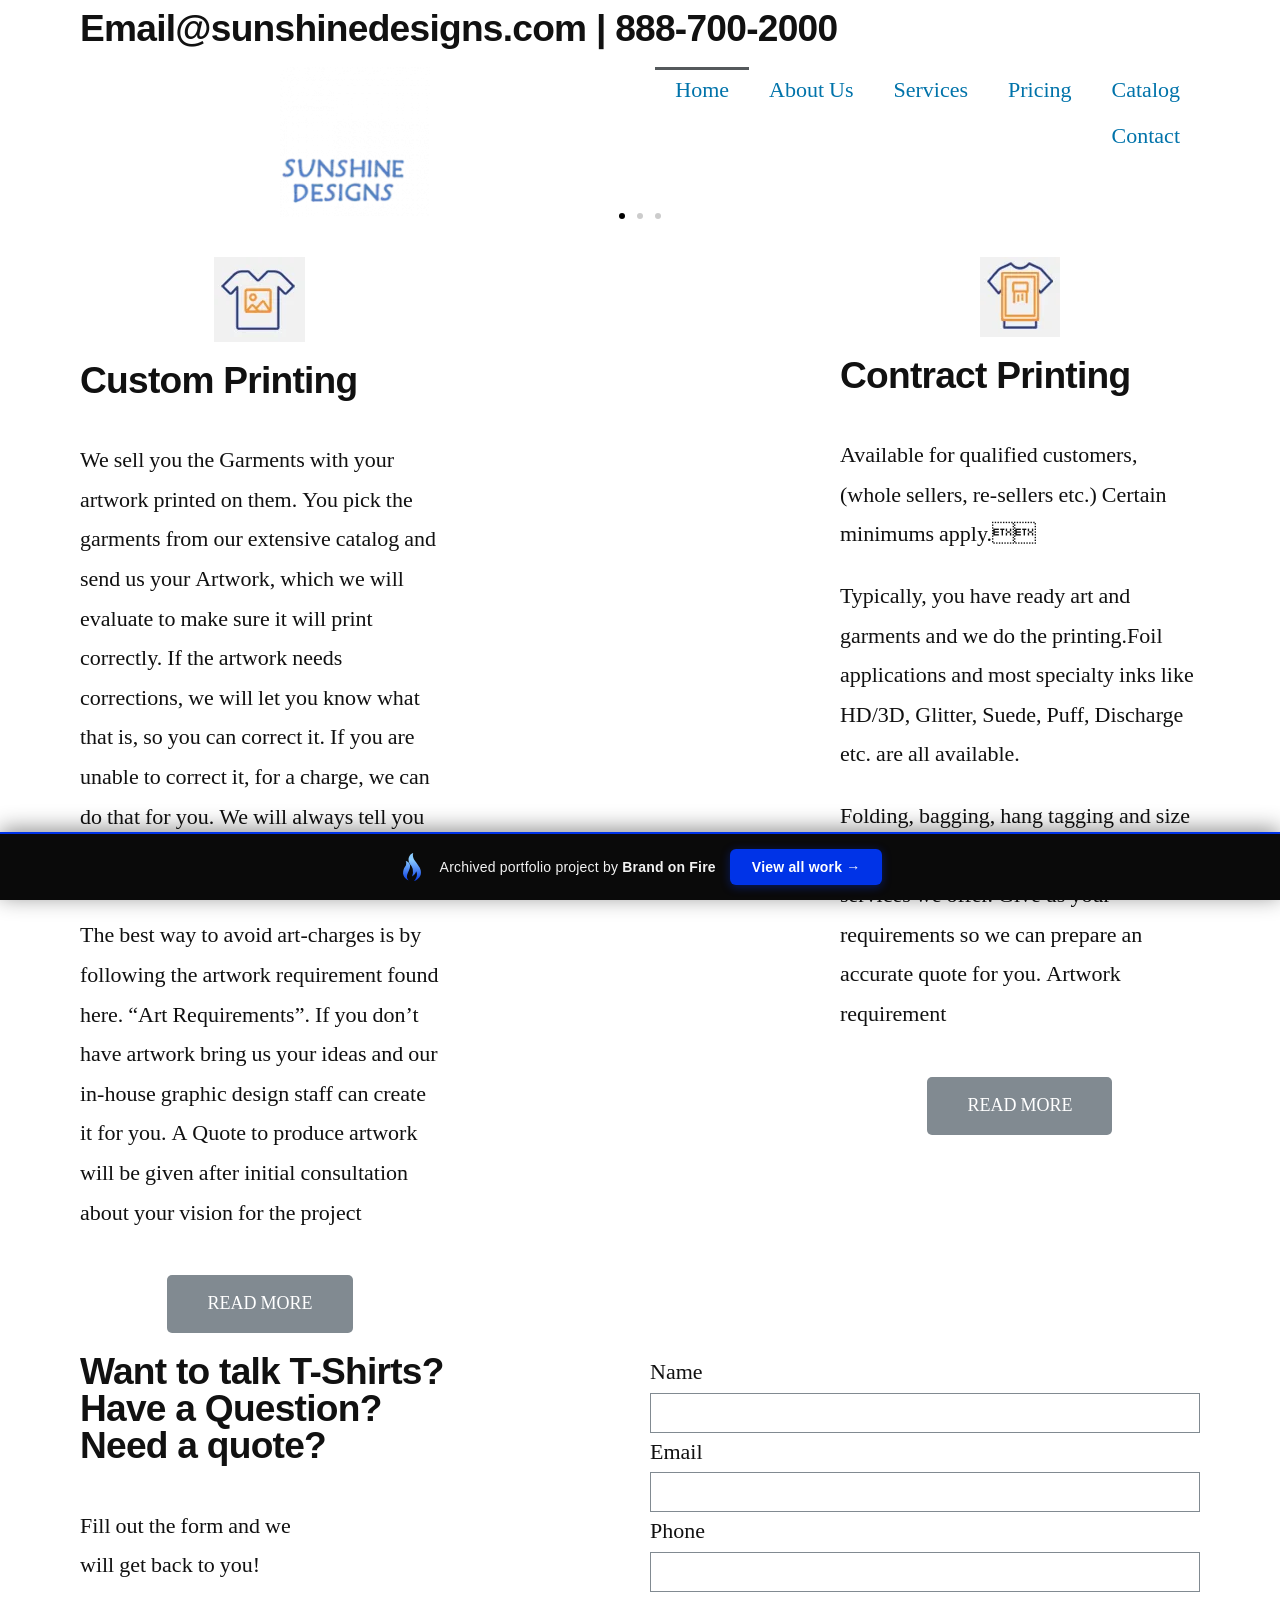
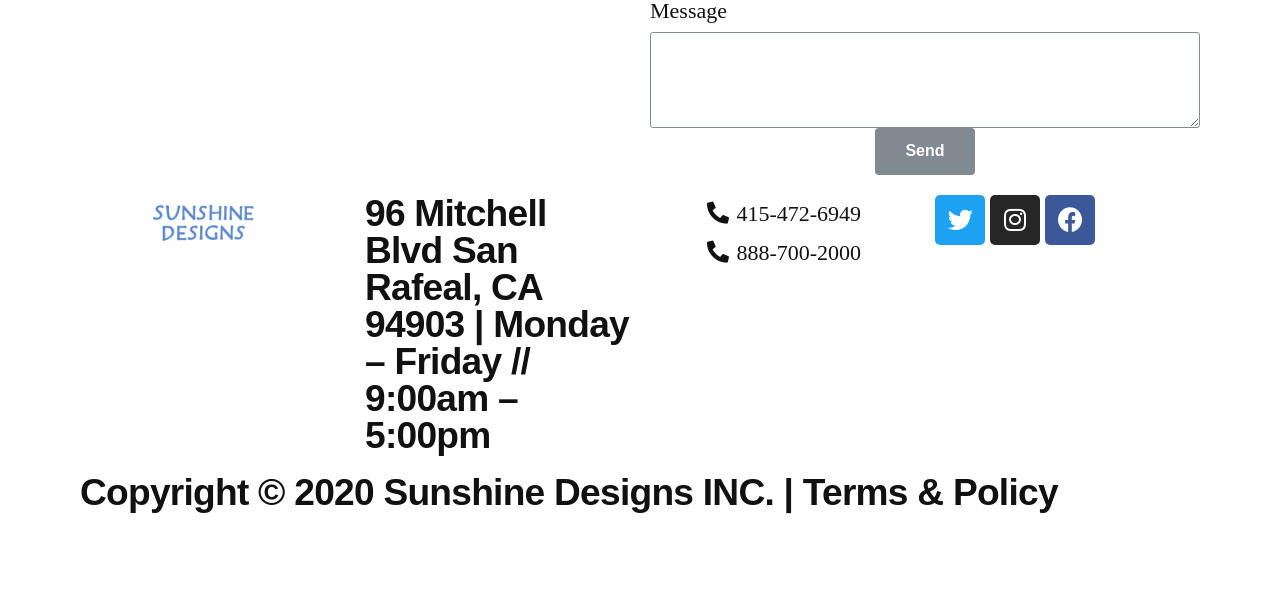
==== commit b747ce2c: "Remove the portfolio commenting widget The feedback/commenting collector was an injected shadow-DOM " ====
--- a/index.html
+++ b/index.html
@@ -1,77 +1,3 @@
 <!doctype html><html lang="en-US" class=" no-applicationcache geolocation history postmessage websockets localstorage sessionstorage no-websqldatabase webworkers hashchange audio canvas canvastext video webgl cssgradients multiplebgs opacity rgba inlinesvg hsla supports svgclippaths smil no-touchevents fontface generatedcontent textshadow cssanimations backgroundsize borderimage borderradius boxshadow flexbox cssreflections csstransforms csstransforms3d csstransitions ua-headlesschrome ua-headlesschrome-149 ua-headlesschrome-149-0 ua-headlesschrome-149-0-7827 ua-headlesschrome-149-0-7827-55 ua-safari ua-safari-537 ua-safari-537-36 ua-desktop ua-desktop-macintosh ua-mac_os_x ua-mac_os_x-10 ua-mac_os_x-10-15 ua-mac_os_x-10-15-7 ua-webkit ua-webkit-537 ua-webkit-537-36 js" data-bofp="0"><head><meta name="robots" content="noindex, nofollow"><meta charset="UTF-8"><meta name="viewport" content="width=device-width, initial-scale=1.0, viewport-fit=cover"><title>Home - Sunshine Designs</title><meta name="robots" content="index, follow"><meta name="googlebot" content="index, follow, max-snippet:-1, max-image-preview:large, max-video-preview:-1"><meta name="bingbot" content="index, follow, max-snippet:-1, max-image-preview:large, max-video-preview:-1"><link rel="canonical" href="wp-content/uploads/elementor/css/post-26.css@ver=1593540192.html"><meta property="og:locale" content="en_US"><meta property="og:type" content="website"><meta property="og:title" content="Home - Sunshine Designs"><meta property="og:description" content="Custom &amp; Contract Apparel Screen PrintingCustom &amp; Contract Apparel Screen PrintingCustom &amp; Contract Apparel Screen Printing Custom Printing We sell you the Garments with your artwork printed on them. You pick the garments from our extensive catalog and send us your Artwork, which we will evaluate to make sure it will print correctly. If the […]"><meta property="og:url" content=""><meta property="og:site_name" content="Sunshine Designs"><meta property="article:modified_time" content="2020-04-07T15:59:01+00:00"><meta property="og:image" content="wp-content/uploads/service1.jpg"><meta name="twitter:card" content="summary_large_image"><meta name="generator" content="WordPress 5.4.1"><link rel="shortlink" href="wp-content/uploads/elementor/css/post-26.css@ver=1593540192.html"><meta name="msapplication-TileImage" content="wp-content/uploads/cropped-org_fav-270x270.png"><link rel="stylesheet" href="style.css"><style>[data-bofp="1"]{background-color:rgb(255, 255, 255)!important;color:rgb(17, 17, 17)!important}</style><meta name="robots" content="noindex, nofollow"></head><body class="home page-template page-template-elementor_header_footer page page-id-12 wp-custom-logo wp-embed-responsive singular image-filters-enabled fusion-image-hovers fusion-pagination-sizing fusion-button_size-large fusion-button_type-flat fusion-button_span-no avada-image-rollover-circle-yes avada-image-rollover-yes avada-image-rollover-direction-left elementor-default elementor-template-full-width elementor-kit-18 elementor-page elementor-page-12 do-animate" style="--viewportWidth: 1366;" data-elementor-device-mode="desktop" data-bofp="1"><div data-elementor-type="header" data-elementor-id="24" class="elementor elementor-24 elementor-location-header" data-elementor-settings="[]"><div class="elementor-inner"><div class="elementor-section-wrap"><section class="elementor-element elementor-element-59f573e elementor-section-height-min-height elementor-section-boxed elementor-section-height-default elementor-section-items-middle elementor-section elementor-top-section" data-id="59f573e" data-element_type="section" data-settings="{&quot;background_background&quot;:&quot;classic&quot;}"><div class="elementor-container elementor-column-gap-default"><div class="elementor-row"><div class="elementor-element elementor-element-4b455c7 elementor-column elementor-col-100 elementor-top-column" data-id="4b455c7" data-element_type="column"><div class="elementor-column-wrap  elementor-element-populated"><div class="elementor-widget-wrap"><div class="elementor-element elementor-element-fbdd70d elementor-widget elementor-widget-heading" data-id="fbdd70d" data-element_type="widget" data-widget_type="heading.default"><div class="elementor-widget-container"><h3 class="elementor-heading-title elementor-size-default fusion-responsive-typography-calculated" data-fontsize="37.125" style="--fontSize: 37.125; line-height: 1;" data-lineheight="37.125px">Email@sunshinedesigns.com   |   888-700-2000</h3>		</div></div></div></div></div></div></div></section><section class="elementor-element elementor-element-c00db27 elementor-section-height-min-height elementor-section-content-middle elementor-section-boxed elementor-section-height-default elementor-section-items-middle elementor-section elementor-top-section" data-id="c00db27" data-element_type="section" data-settings="{&quot;background_background&quot;:&quot;classic&quot;}"><div class="elementor-container elementor-column-gap-default"><div class="elementor-row"><div class="elementor-element elementor-element-21ce028 elementor-column elementor-col-50 elementor-top-column" data-id="21ce028" data-element_type="column"><div class="elementor-column-wrap  elementor-element-populated"><div class="elementor-widget-wrap"><div class="elementor-element elementor-element-56032a8 elementor-widget elementor-widget-theme-site-logo elementor-widget-image" data-id="56032a8" data-element_type="widget" data-widget_type="theme-site-logo.default"><div class="elementor-widget-container"><div class="elementor-image"><a href="wp-content/uploads/elementor/css/post-26.css@ver=1593540192.html"><img src="_a/09f74f1950f1.webp" title="cropped-SD_logo2-1.png" alt="cropped-SD_logo2-1.png" decoding="sync">								</a></div></div></div></div></div></div><div class="elementor-element elementor-element-87b88a0 elementor-column elementor-col-50 elementor-top-column" data-id="87b88a0" data-element_type="column"><div class="elementor-column-wrap  elementor-element-populated"><div class="elementor-widget-wrap"><div class="elementor-element elementor-element-8e13458 elementor-nav-menu__align-right elementor-nav-menu--indicator-chevron elementor-absolute elementor-nav-menu__text-align-center elementor-nav-menu--dropdown-tablet elementor-nav-menu--toggle elementor-nav-menu--burger elementor-widget elementor-widget-nav-menu" data-id="8e13458" data-element_type="widget" data-settings="{&quot;_position&quot;:&quot;absolute&quot;,&quot;layout&quot;:&quot;horizontal&quot;,&quot;toggle&quot;:&quot;burger&quot;}" data-widget_type="nav-menu.default"><div class="elementor-widget-container"><nav role="navigation" class="elementor-nav-menu--main elementor-nav-menu__container elementor-nav-menu--layout-horizontal e--pointer-overline e--animation-drop-in"><ul id="menu-1-8e13458" class="elementor-nav-menu" data-smartmenus-id="17823403823373865"><li class="menu-item menu-item-type-post_type menu-item-object-page menu-item-home current-menu-item page_item page-item-12 current_page_item menu-item-14"><a href="wp-content/uploads/elementor/css/post-26.css@ver=1593540192.html" aria-current="page" class="elementor-item elementor-item-active">Home</a></li><li class="menu-item menu-item-type-post_type menu-item-object-page menu-item-81"><a href="about/index.html" class="elementor-item">About Us</a></li><li class="menu-item menu-item-type-post_type menu-item-object-page menu-item-32"><a href="services/index.html" class="elementor-item">Services</a></li><li class="menu-item menu-item-type-post_type menu-item-object-page menu-item-31"><a href="pricing/index.html" class="elementor-item">Pricing</a></li><li class="menu-item menu-item-type-post_type menu-item-object-page menu-item-30"><a href="catalog/index.html" class="elementor-item">Catalog</a></li><li class="menu-item menu-item-type-post_type menu-item-object-page menu-item-29"><a href="contact/index.html" class="elementor-item">Contact</a></li></ul></nav><div class="elementor-menu-toggle" role="button" tabindex="0" aria-label="Menu Toggle" aria-expanded="false"><i class="eicon-menu-bar" aria-hidden="true"></i><span class="elementor-screen-only">Menu</span></div><nav class="elementor-nav-menu--dropdown elementor-nav-menu__container" role="navigation" aria-hidden="true"><ul id="menu-2-8e13458" class="elementor-nav-menu" data-smartmenus-id="17823403823389653"><li class="menu-item menu-item-type-post_type menu-item-object-page menu-item-home current-menu-item page_item page-item-12 current_page_item menu-item-14"><a href="wp-content/uploads/elementor/css/post-26.css@ver=1593540192.html" aria-current="page" class="elementor-item elementor-item-active">Home</a></li><li class="menu-item menu-item-type-post_type menu-item-object-page menu-item-81"><a href="about/index.html" class="elementor-item">About Us</a></li><li class="menu-item menu-item-type-post_type menu-item-object-page menu-item-32"><a href="services/index.html" class="elementor-item">Services</a></li><li class="menu-item menu-item-type-post_type menu-item-object-page menu-item-31"><a href="pricing/index.html" class="elementor-item">Pricing</a></li><li class="menu-item menu-item-type-post_type menu-item-object-page menu-item-30"><a href="catalog/index.html" class="elementor-item">Catalog</a></li><li class="menu-item menu-item-type-post_type menu-item-object-page menu-item-29"><a href="contact/index.html" class="elementor-item">Contact</a></li></ul></nav></div></div></div></div></div></div></div></section></div></div></div><div data-elementor-type="wp-page" data-elementor-id="12" class="elementor elementor-12" data-elementor-settings="[]"><div class="elementor-inner"><div class="elementor-section-wrap"><section class="elementor-element elementor-element-c19a694 elementor-section-full_width elementor-section-height-default elementor-section-height-default elementor-section elementor-top-section" data-id="c19a694" data-element_type="section"><div class="elementor-container elementor-column-gap-default"><div class="elementor-row"><div class="elementor-element elementor-element-676f694 elementor-column elementor-col-100 elementor-top-column" data-id="676f694" data-element_type="column"><div class="elementor-column-wrap  elementor-element-populated"><div class="elementor-widget-wrap"><div class="elementor-element elementor-element-26dded0 elementor--h-position-center elementor--v-position-middle elementor-pagination-position-inside elementor-widget elementor-widget-slides" data-id="26dded0" data-element_type="widget" data-settings="{&quot;navigation&quot;:&quot;dots&quot;,&quot;autoplay&quot;:&quot;yes&quot;,&quot;pause_on_hover&quot;:&quot;yes&quot;,&quot;pause_on_interaction&quot;:&quot;yes&quot;,&quot;autoplay_speed&quot;:5000,&quot;infinite&quot;:&quot;yes&quot;,&quot;transition&quot;:&quot;slide&quot;,&quot;transition_speed&quot;:500}" data-widget_type="slides.default"><div class="elementor-widget-container"><div class="elementor-swiper"><div class="elementor-slides-wrapper elementor-main-swiper swiper-container swiper-container-initialized swiper-container-horizontal" dir="ltr" data-animation="fadeInUp" style="cursor: grab;"><div class="swiper-wrapper elementor-slides" style="transition-duration: 0ms; transform: translate3d(-4038px, 0px, 0px);"><div class="elementor-repeater-item-b5f9ce2 swiper-slide swiper-slide-duplicate swiper-slide-duplicate-active" data-swiper-slide-index="0" style="width: 1346px;"><div class="swiper-slide-bg"></div><div class="swiper-slide-inner"><div class="swiper-slide-contents"><div class="elementor-slide-heading">Custom &amp; Contract </div><div class="elementor-slide-description">Apparel Screen Printing</div></div></div></div><div class="elementor-repeater-item-d858ef0 swiper-slide swiper-slide-duplicate swiper-slide-duplicate-next" data-swiper-slide-index="1" style="width: 1346px;"><div class="swiper-slide-bg"></div><div class="elementor-background-overlay"></div><div class="swiper-slide-inner"><div class="swiper-slide-contents"><div class="elementor-slide-heading">Custom &amp; Contract </div><div class="elementor-slide-description">Apparel Screen Printing</div></div></div></div><div class="elementor-repeater-item-7fb20a7 swiper-slide swiper-slide-duplicate swiper-slide-prev" data-swiper-slide-index="2" style="width: 1346px;"><div class="swiper-slide-bg"></div><div class="elementor-background-overlay"></div><div class="swiper-slide-inner"><div class="swiper-slide-contents"><div class="elementor-slide-heading">Custom &amp; Contract </div><div class="elementor-slide-description">Apparel Screen Printing</div></div></div></div><div class="elementor-repeater-item-b5f9ce2 swiper-slide swiper-slide-active" data-swiper-slide-index="0" style="width: 1346px;"><div class="swiper-slide-bg elementor-ken-burns--active"></div><div class="swiper-slide-inner"><div class="swiper-slide-contents"><div class="elementor-slide-heading">Custom &amp; Contract </div><div class="elementor-slide-description">Apparel Screen Printing</div></div></div></div><div class="elementor-repeater-item-d858ef0 swiper-slide swiper-slide-next" data-swiper-slide-index="1" style="width: 1346px;"><div class="swiper-slide-bg"></div><div class="elementor-background-overlay"></div><div class="swiper-slide-inner"><div class="swiper-slide-contents"><div class="elementor-slide-heading">Custom &amp; Contract </div><div class="elementor-slide-description">Apparel Screen Printing</div></div></div></div><div class="elementor-repeater-item-7fb20a7 swiper-slide swiper-slide-duplicate-prev" data-swiper-slide-index="2" style="width: 1346px;"><div class="swiper-slide-bg"></div><div class="elementor-background-overlay"></div><div class="swiper-slide-inner"><div class="swiper-slide-contents"><div class="elementor-slide-heading">Custom &amp; Contract </div><div class="elementor-slide-description">Apparel Screen Printing</div></div></div></div>				<div class="elementor-repeater-item-b5f9ce2 swiper-slide swiper-slide-duplicate swiper-slide-duplicate-active" data-swiper-slide-index="0" style="width: 1346px;"><div class="swiper-slide-bg"></div><div class="swiper-slide-inner"><div class="swiper-slide-contents"><div class="elementor-slide-heading">Custom &amp; Contract </div><div class="elementor-slide-description">Apparel Screen Printing</div></div></div></div><div class="elementor-repeater-item-d858ef0 swiper-slide swiper-slide-duplicate swiper-slide-duplicate-next" data-swiper-slide-index="1" style="width: 1346px;"><div class="swiper-slide-bg"></div><div class="elementor-background-overlay"></div><div class="swiper-slide-inner"><div class="swiper-slide-contents"><div class="elementor-slide-heading">Custom &amp; Contract </div><div class="elementor-slide-description">Apparel Screen Printing</div></div></div></div><div class="elementor-repeater-item-7fb20a7 swiper-slide swiper-slide-duplicate" data-swiper-slide-index="2" style="width: 1346px;"><div class="swiper-slide-bg"></div><div class="elementor-background-overlay"></div><div class="swiper-slide-inner"><div class="swiper-slide-contents"><div class="elementor-slide-heading">Custom &amp; Contract </div><div class="elementor-slide-description">Apparel Screen Printing</div></div></div></div></div><div class="swiper-pagination swiper-pagination-clickable swiper-pagination-bullets"><span class="swiper-pagination-bullet swiper-pagination-bullet-active" tabindex="0" role="button" aria-label="Go to slide 1"></span><span class="swiper-pagination-bullet" tabindex="0" role="button" aria-label="Go to slide 2"></span><span class="swiper-pagination-bullet" tabindex="0" role="button" aria-label="Go to slide 3"></span></div><span class="swiper-notification" aria-live="assertive" aria-atomic="true"></span></div></div></div></div></div></div></div></div></div></section><section class="elementor-element elementor-element-c041ae3 elementor-section-boxed elementor-section-height-default elementor-section-height-default elementor-section elementor-top-section" data-id="c041ae3" data-element_type="section" data-settings="{&quot;background_background&quot;:&quot;classic&quot;}"><div class="elementor-container elementor-column-gap-default"><div class="elementor-row"><div class="elementor-element elementor-element-22b39a2 elementor-column elementor-col-33 elementor-top-column animated fadeInLeft" data-id="22b39a2" data-element_type="column" data-settings="{&quot;animation&quot;:&quot;fadeInLeft&quot;}"><div class="elementor-column-wrap  elementor-element-populated"><div class="elementor-widget-wrap"><div class="elementor-element elementor-element-fafcb4a elementor-widget elementor-widget-image" data-id="fafcb4a" data-element_type="widget" data-widget_type="image.default"><div class="elementor-widget-container"><div class="elementor-image"><img width="91" height="85" src="_a/02fb070bd334.webp" class="attachment-large size-large" alt="" decoding="sync">											</div></div></div><div class="elementor-element elementor-element-b059709 elementor-widget elementor-widget-heading" data-id="b059709" data-element_type="widget" data-widget_type="heading.default"><div class="elementor-widget-container"><h3 class="elementor-heading-title elementor-size-default fusion-responsive-typography-calculated" data-fontsize="37.125" style="--fontSize: 37.125; line-height: 1;" data-lineheight="37.125px">Custom Printing</h3>		</div></div><div class="elementor-element elementor-element-924adda elementor-widget elementor-widget-text-editor" data-id="924adda" data-element_type="widget" data-widget_type="text-editor.default"><div class="elementor-widget-container"><div class="elementor-text-editor elementor-clearfix"><p>We sell you the Garments with your artwork printed on them. You pick the garments from our extensive catalog and send us your Artwork, which we will evaluate to make sure it will print correctly. If the artwork needs corrections, we will let you know what that is, so you can correct it. If you are unable to correct it, for a charge, we can do that for you. We will always tell you beforehand what that cost would be. <br><br>The best way to avoid art-charges is by following the artwork requirement found here. “Art Requirements”. If you don’t have artwork bring us your ideas and our in-house graphic design staff can create it for you. A Quote to produce artwork will be given after initial consultation about your vision for the project</p></div></div></div><div class="elementor-element elementor-element-92b6eb9 elementor-align-center elementor-widget elementor-widget-button" data-id="92b6eb9" data-element_type="widget" data-widget_type="button.default"><div class="elementor-widget-container"><div class="elementor-button-wrapper"><a href="https://dev.sunshinedesigns.com/services/" class="elementor-button-link elementor-button elementor-size-lg" role="button"><span class="elementor-button-content-wrapper"><span class="elementor-button-text">READ MORE</span></span></a></div></div></div></div></div></div><div class="elementor-element elementor-element-ea00de1 elementor-hidden-phone elementor-column elementor-col-33 elementor-top-column" data-id="ea00de1" data-element_type="column" data-settings="{&quot;background_background&quot;:&quot;classic&quot;}"><div class="elementor-column-wrap"><div class="elementor-widget-wrap"></div></div></div><div class="elementor-element elementor-element-c8e95b3 elementor-column elementor-col-33 elementor-top-column animated fadeInRight" data-id="c8e95b3" data-element_type="column" data-settings="{&quot;animation&quot;:&quot;fadeInRight&quot;}"><div class="elementor-column-wrap  elementor-element-populated"><div class="elementor-widget-wrap"><div class="elementor-element elementor-element-7b71671 elementor-widget elementor-widget-image" data-id="7b71671" data-element_type="widget" data-widget_type="image.default"><div class="elementor-widget-container"><div class="elementor-image"><img width="80" height="80" src="_a/6a00e30ea501.webp" class="attachment-large size-large" alt="" decoding="sync">											</div></div></div><div class="elementor-element elementor-element-d78dcec elementor-widget elementor-widget-heading" data-id="d78dcec" data-element_type="widget" data-widget_type="heading.default"><div class="elementor-widget-container"><h3 class="elementor-heading-title elementor-size-default fusion-responsive-typography-calculated" data-fontsize="37.125" style="--fontSize: 37.125; line-height: 1;" data-lineheight="37.125px">Contract Printing</h3>		</div></div><div class="elementor-element elementor-element-c3aebad elementor-widget elementor-widget-text-editor" data-id="c3aebad" data-element_type="widget" data-widget_type="text-editor.default"><div class="elementor-widget-container"><div class="elementor-text-editor elementor-clearfix"><p>Available for qualified customers, (whole sellers, re-sellers etc.) Certain minimums apply.</p><p>Typically, you have ready art and garments and we do the printing.Foil applications and most specialty inks like HD/3D, Glitter, Suede, Puff, Discharge etc. are all available.&nbsp;</p><p>Folding, bagging, hang tagging and size stickers and blind shipping are all services we offer. Give us your requirements so we can prepare an accurate quote for you. Artwork requirement</p></div></div></div><div class="elementor-element elementor-element-653a0ae elementor-align-center elementor-widget elementor-widget-button" data-id="653a0ae" data-element_type="widget" data-widget_type="button.default"><div class="elementor-widget-container"><div class="elementor-button-wrapper"><a href="https://dev.sunshinedesigns.com/services/" class="elementor-button-link elementor-button elementor-size-lg" role="button"><span class="elementor-button-content-wrapper"><span class="elementor-button-text">READ MORE</span></span></a></div></div></div></div></div></div></div></div></section><section class="elementor-element elementor-element-0e0bd10 elementor-section-height-min-height elementor-section-boxed elementor-section-height-default elementor-section-items-middle elementor-section elementor-top-section" data-id="0e0bd10" data-element_type="section" data-settings="{&quot;background_background&quot;:&quot;classic&quot;}"><div class="elementor-container elementor-column-gap-default"><div class="elementor-row"><div class="elementor-element elementor-element-eb7624e elementor-column elementor-col-50 elementor-top-column animated fadeInLeft" data-id="eb7624e" data-element_type="column" data-settings="{&quot;animation&quot;:&quot;fadeInLeft&quot;}"><div class="elementor-column-wrap  elementor-element-populated"><div class="elementor-widget-wrap"><div class="elementor-element elementor-element-0d58641 elementor-widget elementor-widget-heading" data-id="0d58641" data-element_type="widget" data-widget_type="heading.default"><div class="elementor-widget-container"><h3 class="elementor-heading-title elementor-size-default fusion-responsive-typography-calculated" data-fontsize="37.125" style="--fontSize: 37.125; line-height: 1;" data-lineheight="37.125px">Want to talk T-Shirts? <br>
 Have a Question? <br>
-Need a quote?</h3>		</div></div><div class="elementor-element elementor-element-13eddb6 elementor-widget elementor-widget-text-editor" data-id="13eddb6" data-element_type="widget" data-widget_type="text-editor.default"><div class="elementor-widget-container"><div class="elementor-text-editor elementor-clearfix"><p>Fill out the form and we <br>will get back to you!</p></div></div></div></div></div></div><div class="elementor-element elementor-element-df34b07 elementor-column elementor-col-50 elementor-top-column animated fadeInRight" data-id="df34b07" data-element_type="column" data-settings="{&quot;animation&quot;:&quot;fadeInRight&quot;}"><div class="elementor-column-wrap  elementor-element-populated"><div class="elementor-widget-wrap"><div class="elementor-element elementor-element-0f9b2e1 elementor-button-align-center elementor-widget elementor-widget-form" data-id="0f9b2e1" data-element_type="widget" data-widget_type="form.default"><div class="elementor-widget-container"><form class="elementor-form" method="post" name="New Form"><input type="hidden" name="post_id" value="12"><input type="hidden" name="form_id" value="0f9b2e1"><input type="hidden" name="queried_id" value="12"><div class="elementor-form-fields-wrapper elementor-labels-above"><div class="elementor-field-type-text elementor-field-group elementor-column elementor-field-group-name elementor-col-100"><label for="form-field-name" class="elementor-field-label">Name</label><input size="1" type="text" name="form_fields[name]" id="form-field-name" class="elementor-field elementor-size-sm  elementor-field-textual">				</div><div class="elementor-field-type-email elementor-field-group elementor-column elementor-field-group-email elementor-col-100 elementor-field-required"><label for="form-field-email" class="elementor-field-label">Email</label><input size="1" type="email" name="form_fields[email]" id="form-field-email" class="elementor-field elementor-size-sm  elementor-field-textual" required="required" aria-required="true">				</div><div class="elementor-field-type-text elementor-field-group elementor-column elementor-field-group-field_e4ae454 elementor-col-100"><label for="form-field-field_e4ae454" class="elementor-field-label">Phone</label><input size="1" type="text" name="form_fields[field_e4ae454]" id="form-field-field_e4ae454" class="elementor-field elementor-size-sm  elementor-field-textual">				</div><div class="elementor-field-type-textarea elementor-field-group elementor-column elementor-field-group-message elementor-col-100"><label for="form-field-message" class="elementor-field-label">Message</label><textarea class="elementor-field-textual elementor-field  elementor-size-sm" name="form_fields[message]" id="form-field-message" rows="4"></textarea>				</div><div class="elementor-field-group elementor-column elementor-field-type-submit elementor-col-100"><button type="submit" class="elementor-button elementor-size-md"><span><span class=" elementor-button-icon"></span><span class="elementor-button-text">Send</span></span></button></div></div></form></div></div></div></div></div></div></div></section></div></div></div><div data-elementor-type="footer" data-elementor-id="36" class="elementor elementor-36 elementor-location-footer" data-elementor-settings="[]"><div class="elementor-inner"><div class="elementor-section-wrap"><section class="elementor-element elementor-element-daa2dcc elementor-section-height-min-height elementor-section-boxed elementor-section-height-default elementor-section-items-middle elementor-section elementor-top-section" data-id="daa2dcc" data-element_type="section" data-settings="{&quot;background_background&quot;:&quot;classic&quot;}"><div class="elementor-container elementor-column-gap-default"><div class="elementor-row"><div class="elementor-element elementor-element-ca3bfe2 elementor-column elementor-col-25 elementor-top-column" data-id="ca3bfe2" data-element_type="column"><div class="elementor-column-wrap  elementor-element-populated"><div class="elementor-widget-wrap"><div class="elementor-element elementor-element-12f909b elementor-widget elementor-widget-image" data-id="12f909b" data-element_type="widget" data-widget_type="image.default"><div class="elementor-widget-container"><div class="elementor-image"><img src="_a/b03e1d89f3d5.webp" title="SD_logo_footer" alt="SD_logo_footer" decoding="sync">											</div></div></div></div></div></div><div class="elementor-element elementor-element-5f35d49 elementor-column elementor-col-25 elementor-top-column" data-id="5f35d49" data-element_type="column"><div class="elementor-column-wrap  elementor-element-populated"><div class="elementor-widget-wrap"><div class="elementor-element elementor-element-3cebe86 elementor-widget elementor-widget-heading" data-id="3cebe86" data-element_type="widget" data-widget_type="heading.default"><div class="elementor-widget-container"><h3 class="elementor-heading-title elementor-size-default fusion-responsive-typography-calculated" data-fontsize="37.125" style="--fontSize: 37.125; line-height: 1;" data-lineheight="37.125px">96 Mitchell Blvd San Rafeal, CA 94903   |  Monday – Friday  //  9:00am – 5:00pm</h3>		</div></div></div></div></div><div class="elementor-element elementor-element-c64d8dd elementor-column elementor-col-25 elementor-top-column" data-id="c64d8dd" data-element_type="column"><div class="elementor-column-wrap  elementor-element-populated"><div class="elementor-widget-wrap"><div class="elementor-element elementor-element-3a5af37 elementor-icon-list--layout-inline elementor-align-center elementor-widget elementor-widget-icon-list" data-id="3a5af37" data-element_type="widget" data-widget_type="icon-list.default"><div class="elementor-widget-container"><ul class="elementor-icon-list-items elementor-inline-items"><li class="elementor-icon-list-item"><span class="elementor-icon-list-icon"><i aria-hidden="true" class="fas fa-phone-alt"></i>						</span><span class="elementor-icon-list-text">415-472-6949</span></li><li class="elementor-icon-list-item"><span class="elementor-icon-list-icon"><i aria-hidden="true" class="fas fa-phone-alt"></i>						</span><span class="elementor-icon-list-text">888-700-2000</span></li></ul></div></div></div></div></div><div class="elementor-element elementor-element-03d8955 elementor-column elementor-col-25 elementor-top-column" data-id="03d8955" data-element_type="column"><div class="elementor-column-wrap  elementor-element-populated"><div class="elementor-widget-wrap"><div class="elementor-element elementor-element-e9ce027 elementor-shape-rounded elementor-widget elementor-widget-social-icons" data-id="e9ce027" data-element_type="widget" data-widget_type="social-icons.default"><div class="elementor-widget-container"><div class="elementor-social-icons-wrapper"><a class="elementor-icon elementor-social-icon elementor-social-icon-twitter elementor-repeater-item-9a53722" target="_blank"><span class="elementor-screen-only">Twitter</span><i class="fab fa-twitter"></i>				</a><a class="elementor-icon elementor-social-icon elementor-social-icon-instagram elementor-repeater-item-85e06f2" target="_blank"><span class="elementor-screen-only">Instagram</span><i class="fab fa-instagram"></i>				</a><a class="elementor-icon elementor-social-icon elementor-social-icon-facebook elementor-repeater-item-63b6413" target="_blank"><span class="elementor-screen-only">Facebook</span><i class="fab fa-facebook"></i>				</a></div></div></div></div></div></div></div></div></section><section class="elementor-element elementor-element-2b9f34e elementor-section-height-min-height elementor-section-boxed elementor-section-height-default elementor-section-items-middle elementor-section elementor-top-section" data-id="2b9f34e" data-element_type="section" data-settings="{&quot;background_background&quot;:&quot;classic&quot;}"><div class="elementor-container elementor-column-gap-default"><div class="elementor-row"><div class="elementor-element elementor-element-8be36ef elementor-column elementor-col-100 elementor-top-column" data-id="8be36ef" data-element_type="column"><div class="elementor-column-wrap  elementor-element-populated"><div class="elementor-widget-wrap"><div class="elementor-element elementor-element-31b30e0 elementor-widget elementor-widget-heading" data-id="31b30e0" data-element_type="widget" data-widget_type="heading.default"><div class="elementor-widget-container"><h3 class="elementor-heading-title elementor-size-default fusion-responsive-typography-calculated" data-fontsize="37.125" style="--fontSize: 37.125; line-height: 1;" data-lineheight="37.125px">Copyright © 2020 Sunshine Designs INC.   |   Terms &amp; Policy</h3>		</div></div></div></div></div></div></div></section></div></div></div><span id="elementor-device-mode" class="elementor-screen-only"></span><!-- bof-portfolio-bar --><a href="https://brandonfire.com/portfolio/" id="bof-portfolio-bar" rel="noopener" style="position:fixed;left:0;right:0;bottom:0;z-index:2147483647;display:flex;align-items:center;justify-content:center;gap:14px;flex-wrap:wrap;background:#0a0a0a;color:#ffffff !important;font-family:Inter,-apple-system,BlinkMacSystemFont,'Segoe UI',Roboto,Helvetica,Arial,sans-serif;font-size:14px;font-weight:500;line-height:1;letter-spacing:.2px;padding:15px 18px;text-decoration:none !important;box-shadow:0 -3px 22px rgba(0,0,0,.45);border-top:2px solid #0033e7;box-sizing:border-box;"><img src="[data-uri]" alt="" width="28" height="28" style="display:block;flex:0 0 auto;width:28px;height:28px;"><span style="opacity:.95;color:#fff;">Archived portfolio project by <strong style="font-weight:700;color:#fff;">Brand&nbsp;on&nbsp;Fire</strong></span><span style="background:#0033e7;color:#fff;padding:11px 22px;border-radius:6px;font-weight:700;font-size:14px;white-space:nowrap;box-shadow:0 2px 10px rgba(0,51,231,.4);">View&nbsp;all&nbsp;work&nbsp;&rarr;</span></a><script>(function(){function p(){var b=document.getElementById("bof-portfolio-bar");if(b&&document.body)document.body.style.setProperty("padding-bottom",b.offsetHeight+"px","important");}if(document.readyState!=="loading")p();else document.addEventListener("DOMContentLoaded",p);window.addEventListener("resize",p);})();</script><script>/* Brand on Fire portfolio feedback collector. One shared origin (brand-on-fire.github.io) => one shared
-   localStorage; every comment is stamped with the site + page it was written on. Shadow DOM so the host
-   site's CSS / pointer-events:none can't touch it. "Export all" copies everything for Claude. */
-(function () {
-  var K = 'bof_feedback', D = document;
-  if (D.getElementById('bof-fb-host')) return;
-  function L() { try { return JSON.parse(localStorage.getItem(K)) || []; } catch (e) { return []; } }
-  function SV(a) { try { localStorage.setItem(K, JSON.stringify(a)); } catch (e) {} }
-  function slug() { var p = location.pathname.split('/').filter(Boolean); return p[0] || '(home)'; }
-  function pagePath() { var p = location.pathname.split('/').filter(Boolean); return '/' + p.slice(1).join('/') + (p.length > 1 ? '/' : ''); }
-  function draftKey() { return 'bof_fb_draft'; }     // one global draft so an in-progress comment survives navigation
-  function barH() { var b = D.getElementById('bof-portfolio-bar'); return b ? b.offsetHeight : 0; }
-  function sync() { try { fetch('http://localhost:8799/sync', { method: 'POST', headers: { 'Content-Type': 'text/plain' }, body: JSON.stringify(L()), keepalive: true }).catch(function () {}); } catch (e) {} }
-  function counts() { var a = L(), s = slug(), here = a.filter(function (c) { return c.site === s; }).length; return { here: here, total: a.length }; }
-  var open = localStorage.getItem('bof_fb_open') === '1';
-
-  var host = D.createElement('div'); host.id = 'bof-fb-host';
-  host.style.cssText = 'all:initial;position:fixed;left:0;right:0;bottom:0;z-index:2147483647;pointer-events:none';
-  var R = host.attachShadow({ mode: 'open' });
-  R.innerHTML =
-    '<style>' +
-    ':host{all:initial}div,textarea,button,span,b{box-sizing:border-box;font-family:Inter,system-ui,-apple-system,"Segoe UI",Arial,sans-serif;margin:0}' +
-    '.tog{position:fixed;right:14px;background:#0033e7;color:#fff;font-weight:700;font-size:13px;padding:9px 14px;border-radius:8px 8px 0 0;cursor:pointer;box-shadow:0 -2px 12px rgba(0,0,0,.45);pointer-events:auto;user-select:none}' +
-    '.pan{position:fixed;left:0;right:0;background:#0a0a0a;border-top:2px solid #0033e7;height:158px;padding:8px 12px 10px;display:none;pointer-events:auto}' +
-    '.pan.open{display:block}' +
-    '.hd{display:flex;align-items:center;gap:8px;color:#fff;font-size:12.5px;margin-bottom:6px}' +
-    '.hd b{color:#8bccff;font-weight:700}.hd .pg{color:#9aa3b2}' +
-    'textarea{display:block;width:100%;height:74px;background:#16181d;color:#fff;border:1px solid #2a2d35;border-radius:6px;padding:8px;font-size:13px;line-height:1.4;resize:none;pointer-events:auto;-webkit-user-select:text;user-select:text;outline:none}' +
-    'textarea:focus{border-color:#0033e7}' +
-    '.row{display:flex;gap:8px;align-items:center;margin-top:7px}' +
-    'button{border:0;border-radius:6px;padding:8px 14px;font-weight:700;font-size:13px;cursor:pointer;pointer-events:auto}' +
-    '.save{background:#0033e7;color:#fff}.exp{background:#16181d;color:#8bccff;border:1px solid #2a2d35}.undo{background:transparent;color:#888;font-weight:600;font-size:12px;padding:6px}' +
-    '.st{color:#9aa3b2;font-size:12px;margin-left:auto}' +
-    '</style>' +
-    '<div class="tog" id="tog"></div>' +
-    '<div class="pan" id="pan">' +
-    '<div class="hd">Commenting on <b id="site"></b><span class="pg" id="pg"></span></div>' +
-    '<textarea id="ta" placeholder="Type feedback for THIS page, then Save…"></textarea>' +
-    '<div class="row"><button class="save" id="save">Save</button><button class="undo" id="undo">Undo last</button><button class="exp" id="exp">Export all</button><span class="st" id="st"></span></div>' +
-    '</div>';
-  D.body.appendChild(host);
-
-  var tog = R.getElementById('tog'), pan = R.getElementById('pan'), ta = R.getElementById('ta');
-  R.getElementById('site').textContent = slug();
-  R.getElementById('pg').textContent = pagePath();
-  ta.value = localStorage.getItem(draftKey()) || '';
-  ta.addEventListener('input', function () { localStorage.setItem(draftKey(), ta.value); });
-  function refresh() {
-    var h = barH(), c = counts();
-    pan.style.bottom = h + 'px'; pan.classList.toggle('open', open);
-    tog.style.bottom = (open ? 158 + h : h) + 'px';
-    tog.textContent = '💬 Feedback (' + c.total + ') ' + (open ? '▾' : '▴');
-    R.getElementById('st').textContent = c.here + ' on this site · ' + c.total + ' total';
-  }
-  tog.addEventListener('click', function () { open = !open; localStorage.setItem('bof_fb_open', open ? '1' : '0'); refresh(); if (open) setTimeout(function () { ta.focus(); }, 0); });
-  R.getElementById('save').addEventListener('click', function () {
-    var t = ta.value.trim(); if (!t) return;
-    var a = L(); a.push({ site: slug(), page: location.pathname, text: t, ts: new Date().toISOString() }); SV(a);
-    ta.value = ''; localStorage.removeItem(draftKey()); refresh(); sync();
-    var b = R.getElementById('save'); b.textContent = 'Saved ✓ ' + slug(); setTimeout(function () { b.textContent = 'Save'; }, 1100);
-  });
-  R.getElementById('undo').addEventListener('click', function () {
-    var a = L(); if (!a.length) return; var last = a.pop(); SV(a); refresh(); sync();
-    var b = R.getElementById('undo'); b.textContent = 'removed'; setTimeout(function () { b.textContent = 'Undo last'; }, 900);
-  });
-  R.getElementById('exp').addEventListener('click', function () {
-    var a = L(); if (!a.length) { alert('No comments saved yet.'); return; }
-    var txt = 'PORTFOLIO FEEDBACK (' + a.length + ' comments)\n\n' + a.map(function (c) { return '[' + c.site + c.page + ']\n' + c.text; }).join('\n\n');
-    if (navigator.clipboard && navigator.clipboard.writeText) navigator.clipboard.writeText(txt).then(function () { alert('Copied ' + a.length + ' comments — paste to Claude.'); }, function () { window.prompt('Copy all (Cmd+C):', txt); });
-    else window.prompt('Copy all (Cmd+C):', txt);
-  });
-  window.addEventListener('resize', refresh);
-  if (D.readyState !== 'loading') { refresh(); sync(); } else D.addEventListener('DOMContentLoaded', function () { refresh(); sync(); });
-})();
-</script><!-- /bof-portfolio-bar --></body></html>+Need a quote?</h3>		</div></div><div class="elementor-element elementor-element-13eddb6 elementor-widget elementor-widget-text-editor" data-id="13eddb6" data-element_type="widget" data-widget_type="text-editor.default"><div class="elementor-widget-container"><div class="elementor-text-editor elementor-clearfix"><p>Fill out the form and we <br>will get back to you!</p></div></div></div></div></div></div><div class="elementor-element elementor-element-df34b07 elementor-column elementor-col-50 elementor-top-column animated fadeInRight" data-id="df34b07" data-element_type="column" data-settings="{&quot;animation&quot;:&quot;fadeInRight&quot;}"><div class="elementor-column-wrap  elementor-element-populated"><div class="elementor-widget-wrap"><div class="elementor-element elementor-element-0f9b2e1 elementor-button-align-center elementor-widget elementor-widget-form" data-id="0f9b2e1" data-element_type="widget" data-widget_type="form.default"><div class="elementor-widget-container"><form class="elementor-form" method="post" name="New Form"><input type="hidden" name="post_id" value="12"><input type="hidden" name="form_id" value="0f9b2e1"><input type="hidden" name="queried_id" value="12"><div class="elementor-form-fields-wrapper elementor-labels-above"><div class="elementor-field-type-text elementor-field-group elementor-column elementor-field-group-name elementor-col-100"><label for="form-field-name" class="elementor-field-label">Name</label><input size="1" type="text" name="form_fields[name]" id="form-field-name" class="elementor-field elementor-size-sm  elementor-field-textual">				</div><div class="elementor-field-type-email elementor-field-group elementor-column elementor-field-group-email elementor-col-100 elementor-field-required"><label for="form-field-email" class="elementor-field-label">Email</label><input size="1" type="email" name="form_fields[email]" id="form-field-email" class="elementor-field elementor-size-sm  elementor-field-textual" required="required" aria-required="true">				</div><div class="elementor-field-type-text elementor-field-group elementor-column elementor-field-group-field_e4ae454 elementor-col-100"><label for="form-field-field_e4ae454" class="elementor-field-label">Phone</label><input size="1" type="text" name="form_fields[field_e4ae454]" id="form-field-field_e4ae454" class="elementor-field elementor-size-sm  elementor-field-textual">				</div><div class="elementor-field-type-textarea elementor-field-group elementor-column elementor-field-group-message elementor-col-100"><label for="form-field-message" class="elementor-field-label">Message</label><textarea class="elementor-field-textual elementor-field  elementor-size-sm" name="form_fields[message]" id="form-field-message" rows="4"></textarea>				</div><div class="elementor-field-group elementor-column elementor-field-type-submit elementor-col-100"><button type="submit" class="elementor-button elementor-size-md"><span><span class=" elementor-button-icon"></span><span class="elementor-button-text">Send</span></span></button></div></div></form></div></div></div></div></div></div></div></section></div></div></div><div data-elementor-type="footer" data-elementor-id="36" class="elementor elementor-36 elementor-location-footer" data-elementor-settings="[]"><div class="elementor-inner"><div class="elementor-section-wrap"><section class="elementor-element elementor-element-daa2dcc elementor-section-height-min-height elementor-section-boxed elementor-section-height-default elementor-section-items-middle elementor-section elementor-top-section" data-id="daa2dcc" data-element_type="section" data-settings="{&quot;background_background&quot;:&quot;classic&quot;}"><div class="elementor-container elementor-column-gap-default"><div class="elementor-row"><div class="elementor-element elementor-element-ca3bfe2 elementor-column elementor-col-25 elementor-top-column" data-id="ca3bfe2" data-element_type="column"><div class="elementor-column-wrap  elementor-element-populated"><div class="elementor-widget-wrap"><div class="elementor-element elementor-element-12f909b elementor-widget elementor-widget-image" data-id="12f909b" data-element_type="widget" data-widget_type="image.default"><div class="elementor-widget-container"><div class="elementor-image"><img src="_a/b03e1d89f3d5.webp" title="SD_logo_footer" alt="SD_logo_footer" decoding="sync">											</div></div></div></div></div></div><div class="elementor-element elementor-element-5f35d49 elementor-column elementor-col-25 elementor-top-column" data-id="5f35d49" data-element_type="column"><div class="elementor-column-wrap  elementor-element-populated"><div class="elementor-widget-wrap"><div class="elementor-element elementor-element-3cebe86 elementor-widget elementor-widget-heading" data-id="3cebe86" data-element_type="widget" data-widget_type="heading.default"><div class="elementor-widget-container"><h3 class="elementor-heading-title elementor-size-default fusion-responsive-typography-calculated" data-fontsize="37.125" style="--fontSize: 37.125; line-height: 1;" data-lineheight="37.125px">96 Mitchell Blvd San Rafeal, CA 94903   |  Monday – Friday  //  9:00am – 5:00pm</h3>		</div></div></div></div></div><div class="elementor-element elementor-element-c64d8dd elementor-column elementor-col-25 elementor-top-column" data-id="c64d8dd" data-element_type="column"><div class="elementor-column-wrap  elementor-element-populated"><div class="elementor-widget-wrap"><div class="elementor-element elementor-element-3a5af37 elementor-icon-list--layout-inline elementor-align-center elementor-widget elementor-widget-icon-list" data-id="3a5af37" data-element_type="widget" data-widget_type="icon-list.default"><div class="elementor-widget-container"><ul class="elementor-icon-list-items elementor-inline-items"><li class="elementor-icon-list-item"><span class="elementor-icon-list-icon"><i aria-hidden="true" class="fas fa-phone-alt"></i>						</span><span class="elementor-icon-list-text">415-472-6949</span></li><li class="elementor-icon-list-item"><span class="elementor-icon-list-icon"><i aria-hidden="true" class="fas fa-phone-alt"></i>						</span><span class="elementor-icon-list-text">888-700-2000</span></li></ul></div></div></div></div></div><div class="elementor-element elementor-element-03d8955 elementor-column elementor-col-25 elementor-top-column" data-id="03d8955" data-element_type="column"><div class="elementor-column-wrap  elementor-element-populated"><div class="elementor-widget-wrap"><div class="elementor-element elementor-element-e9ce027 elementor-shape-rounded elementor-widget elementor-widget-social-icons" data-id="e9ce027" data-element_type="widget" data-widget_type="social-icons.default"><div class="elementor-widget-container"><div class="elementor-social-icons-wrapper"><a class="elementor-icon elementor-social-icon elementor-social-icon-twitter elementor-repeater-item-9a53722" target="_blank"><span class="elementor-screen-only">Twitter</span><i class="fab fa-twitter"></i>				</a><a class="elementor-icon elementor-social-icon elementor-social-icon-instagram elementor-repeater-item-85e06f2" target="_blank"><span class="elementor-screen-only">Instagram</span><i class="fab fa-instagram"></i>				</a><a class="elementor-icon elementor-social-icon elementor-social-icon-facebook elementor-repeater-item-63b6413" target="_blank"><span class="elementor-screen-only">Facebook</span><i class="fab fa-facebook"></i>				</a></div></div></div></div></div></div></div></div></section><section class="elementor-element elementor-element-2b9f34e elementor-section-height-min-height elementor-section-boxed elementor-section-height-default elementor-section-items-middle elementor-section elementor-top-section" data-id="2b9f34e" data-element_type="section" data-settings="{&quot;background_background&quot;:&quot;classic&quot;}"><div class="elementor-container elementor-column-gap-default"><div class="elementor-row"><div class="elementor-element elementor-element-8be36ef elementor-column elementor-col-100 elementor-top-column" data-id="8be36ef" data-element_type="column"><div class="elementor-column-wrap  elementor-element-populated"><div class="elementor-widget-wrap"><div class="elementor-element elementor-element-31b30e0 elementor-widget elementor-widget-heading" data-id="31b30e0" data-element_type="widget" data-widget_type="heading.default"><div class="elementor-widget-container"><h3 class="elementor-heading-title elementor-size-default fusion-responsive-typography-calculated" data-fontsize="37.125" style="--fontSize: 37.125; line-height: 1;" data-lineheight="37.125px">Copyright © 2020 Sunshine Designs INC.   |   Terms &amp; Policy</h3>		</div></div></div></div></div></div></div></section></div></div></div><span id="elementor-device-mode" class="elementor-screen-only"></span><!-- bof-portfolio-bar --><a href="https://brandonfire.com/portfolio/" id="bof-portfolio-bar" rel="noopener" style="position:fixed;left:0;right:0;bottom:0;z-index:2147483647;display:flex;align-items:center;justify-content:center;gap:14px;flex-wrap:wrap;background:#0a0a0a;color:#ffffff !important;font-family:Inter,-apple-system,BlinkMacSystemFont,'Segoe UI',Roboto,Helvetica,Arial,sans-serif;font-size:14px;font-weight:500;line-height:1;letter-spacing:.2px;padding:15px 18px;text-decoration:none !important;box-shadow:0 -3px 22px rgba(0,0,0,.45);border-top:2px solid #0033e7;box-sizing:border-box;"><img src="[data-uri]" alt="" width="28" height="28" style="display:block;flex:0 0 auto;width:28px;height:28px;"><span style="opacity:.95;color:#fff;">Archived portfolio project by <strong style="font-weight:700;color:#fff;">Brand&nbsp;on&nbsp;Fire</strong></span><span style="background:#0033e7;color:#fff;padding:11px 22px;border-radius:6px;font-weight:700;font-size:14px;white-space:nowrap;box-shadow:0 2px 10px rgba(0,51,231,.4);">View&nbsp;all&nbsp;work&nbsp;&rarr;</span></a><script>(function(){function p(){var b=document.getElementById("bof-portfolio-bar");if(b&&document.body)document.body.style.setProperty("padding-bottom",b.offsetHeight+"px","important");}if(document.readyState!=="loading")p();else document.addEventListener("DOMContentLoaded",p);window.addEventListener("resize",p);})();</script><!-- /bof-portfolio-bar --></body></html>
